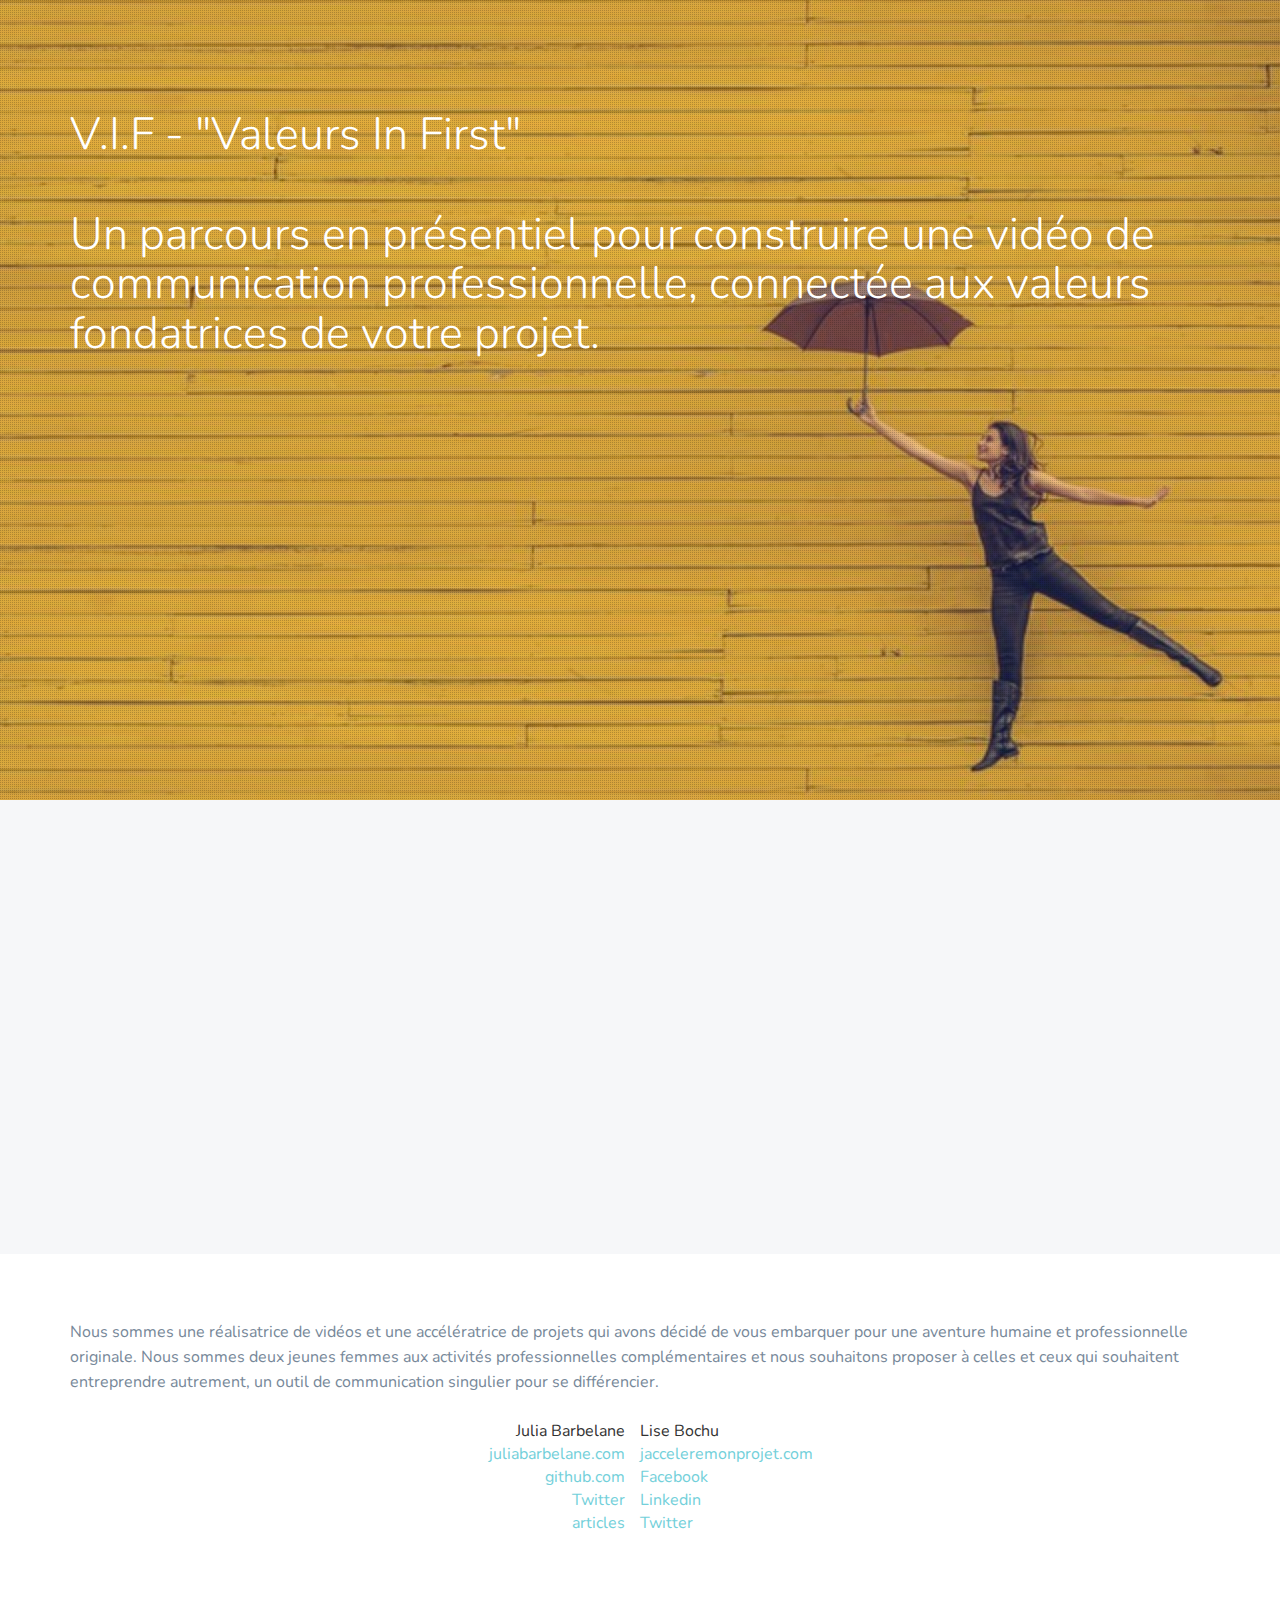
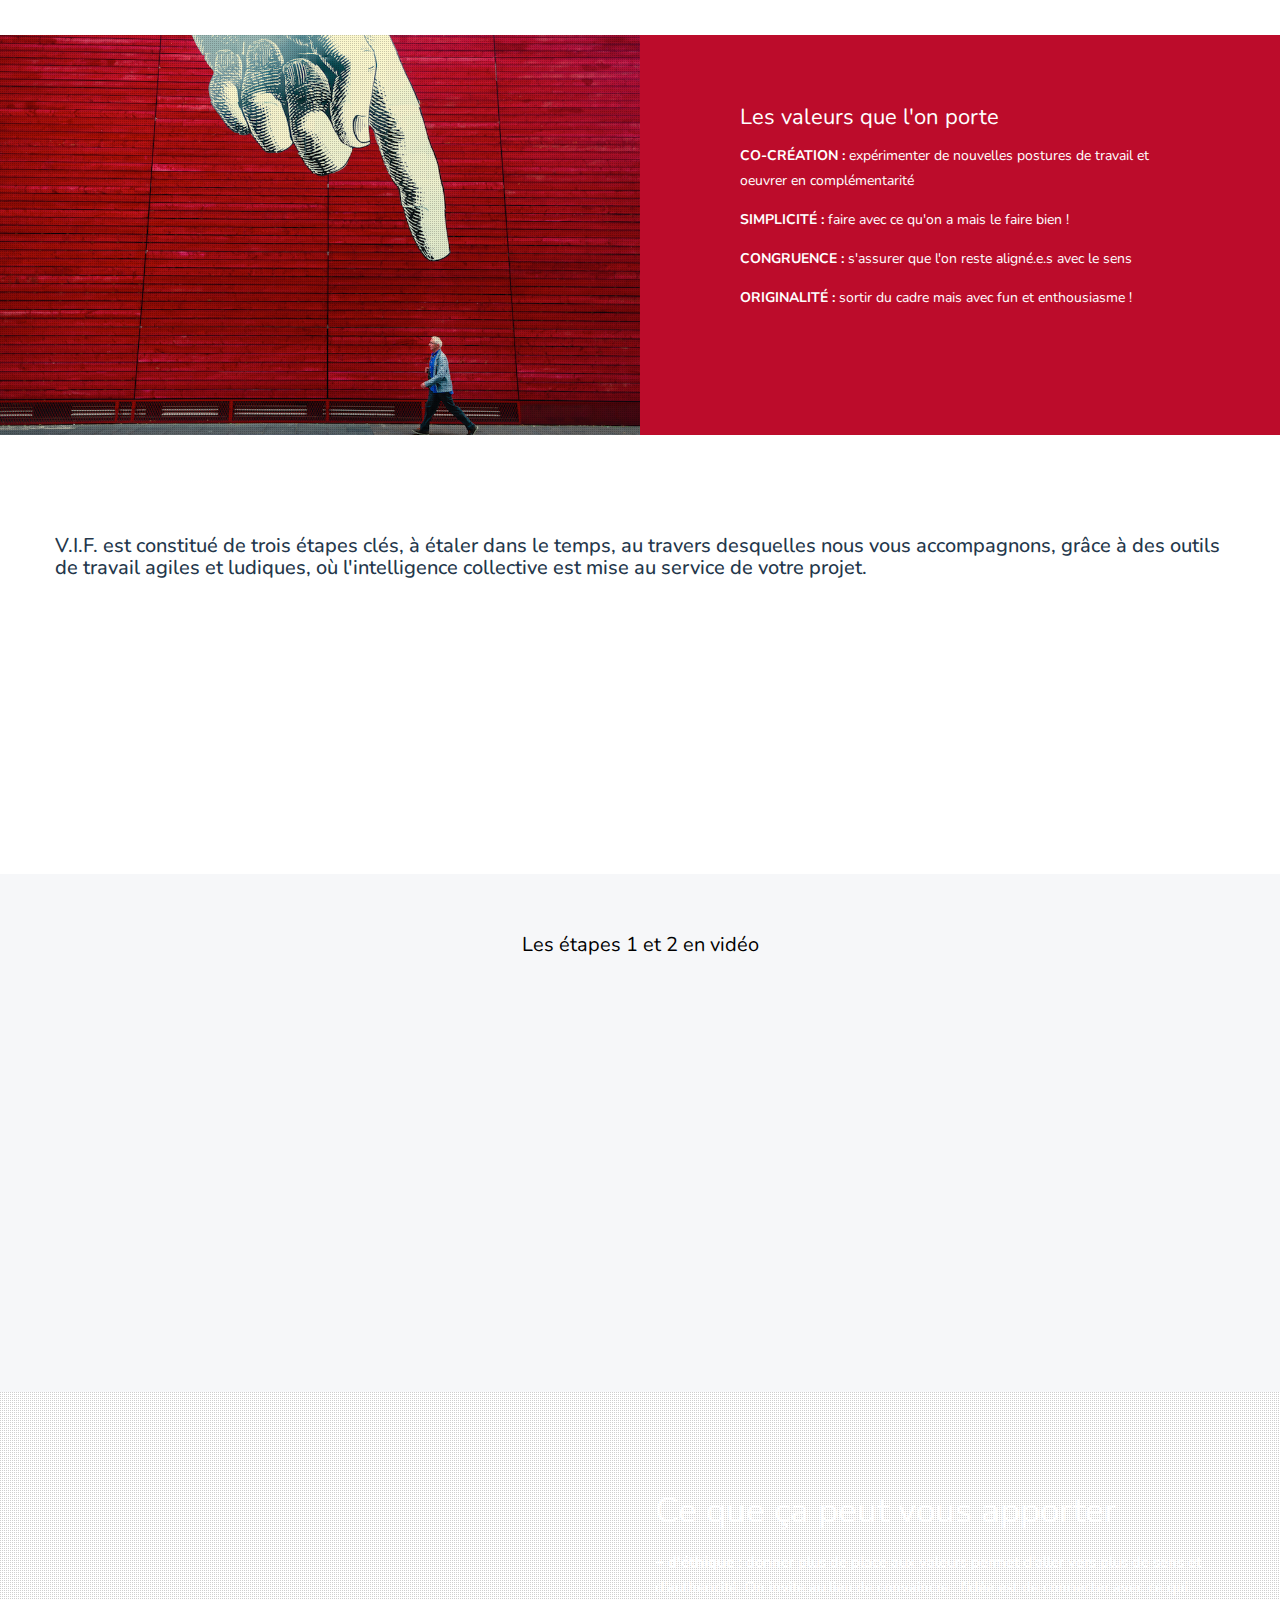
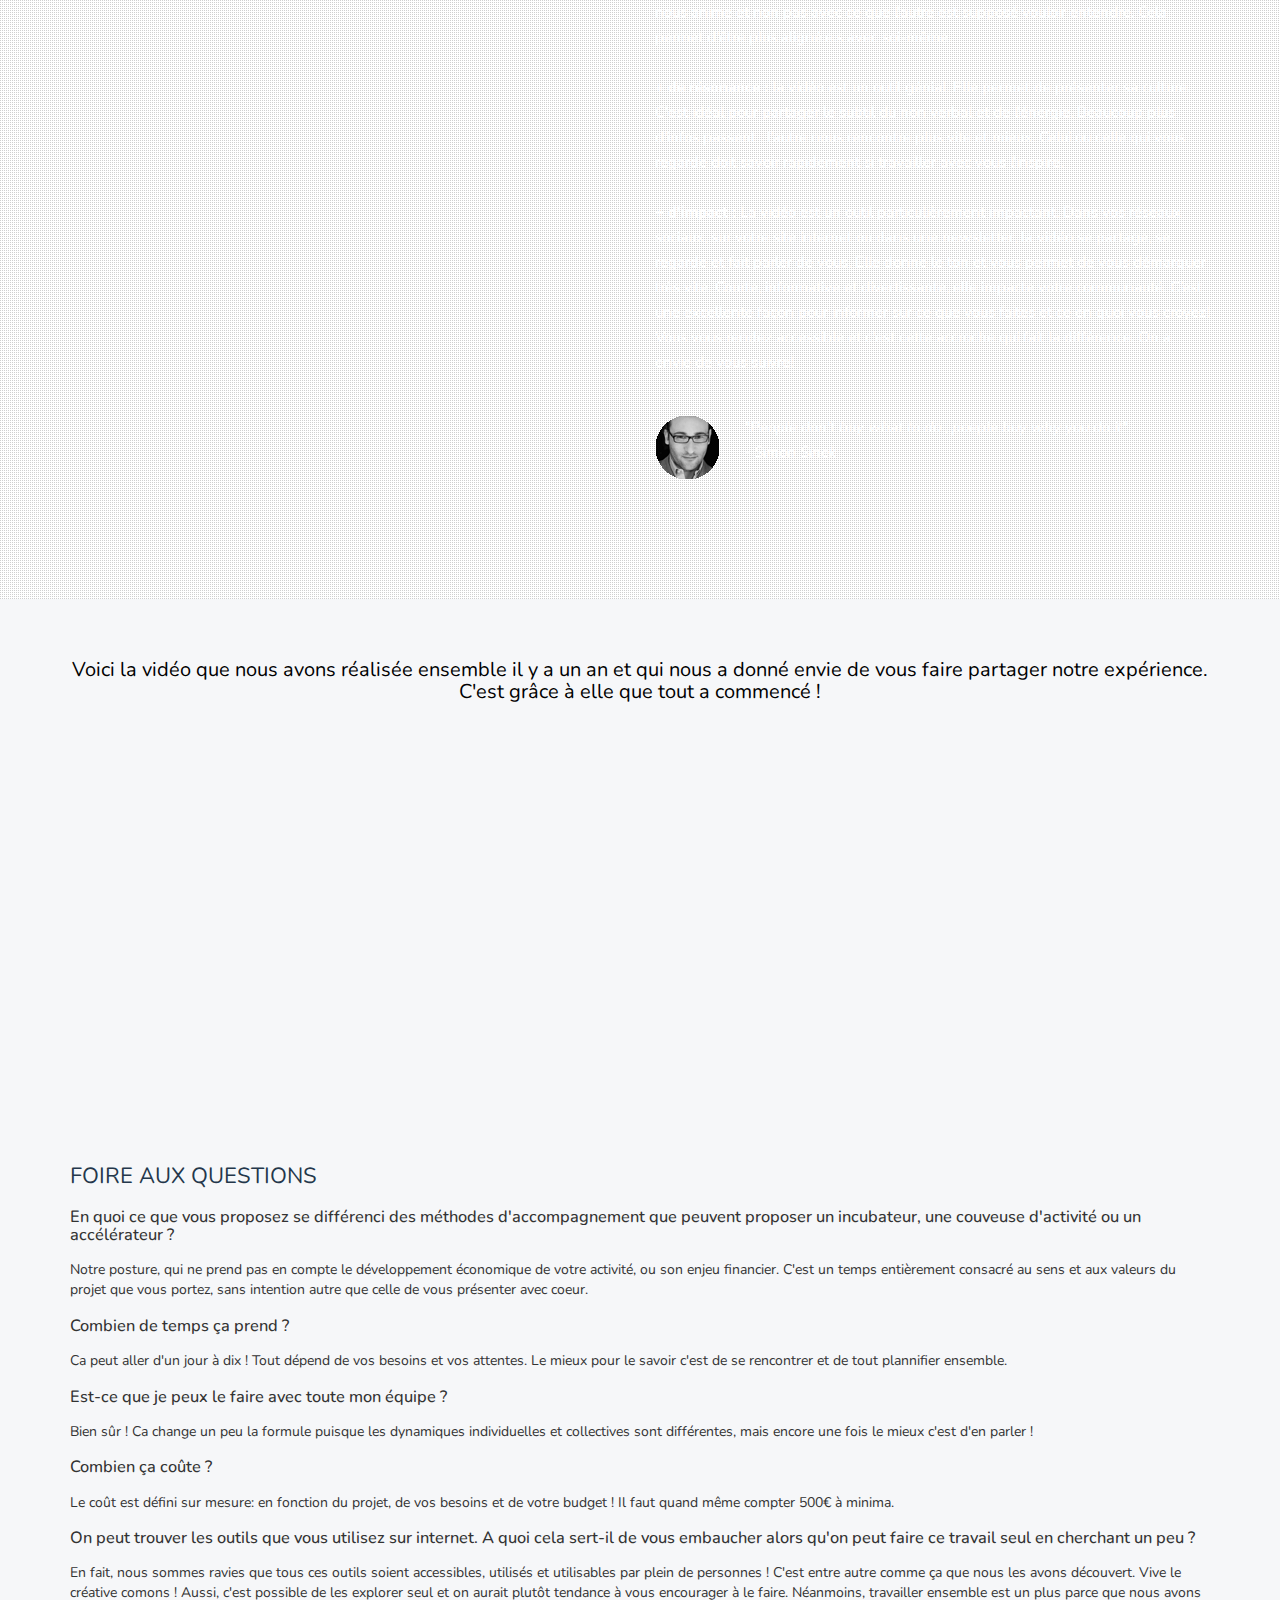
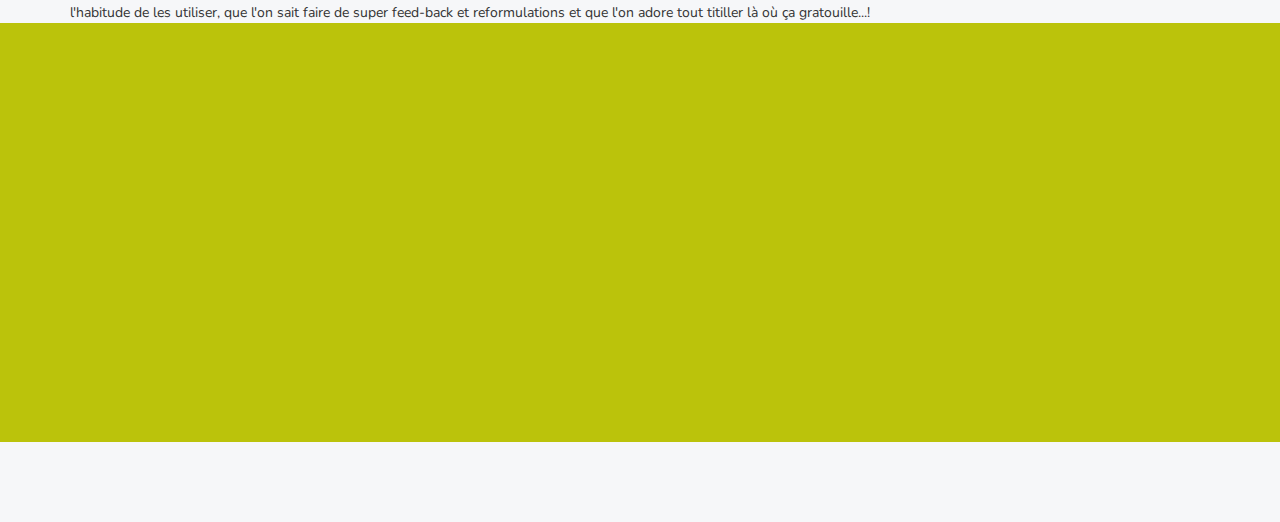
==== index.html @ 6499ae49 "supp espace fin section fan" ====
<!DOCTYPE html>
<!--[if lt IE 7]>      <html class="no-js lt-ie9 lt-ie8 lt-ie7"> <![endif]-->
<!--[if IE 7]>         <html class="no-js lt-ie9 lt-ie8"> <![endif]-->
<!--[if IE 8]>         <html class="no-js lt-ie9"> <![endif]-->
<!--[if gt IE 8]><!--> <html class="no-js"> <!--<![endif]-->
<html lang="en" class="no-js">
	<head>
		<meta charset="utf-8">
		<meta http-equiv="X-UA-Compatible" content="IE=edge">
		<meta name="viewport" content="width=device-width, initial-scale=1">
		<title>VIF - Valeurs In First</title>
		<meta name="description" content="De quoi redonner toute la place au sens dans votre projet." />
		<meta name="keywords" content="valeurs, communication, vidéo, authentique" />
		<meta name="author" content="" />
		<!-- Bootstrap -->
		<script src="js/modernizr.custom.js"></script>
		<link href="css/bootstrap.min.css" rel="stylesheet">
		<link href="css/jquery.fancybox.css" rel="stylesheet">
		<link href="css/flickity.css" rel="stylesheet" >
		<link href="css/animate.css" rel="stylesheet">
		<link href="http://maxcdn.bootstrapcdn.com/font-awesome/4.2.0/css/font-awesome.min.css" rel="stylesheet">
		<link href='http://fonts.googleapis.com/css?family=Nunito:400,300,700' rel='stylesheet' type='text/css'>
		<link href="css/styles.css" rel="stylesheet">
		<link href="css/queries.css" rel="stylesheet">
		<!-- Facebook and Twitter integration -->
		<meta property="og:title" content=""/>
		<meta property="og:image" content=""/>
		<meta property="og:url" content=""/>
		<meta property="og:site_name" content=""/>
		<meta property="og:description" content=""/>
		<meta name="twitter:title" content="" />
		<meta name="twitter:image" content="" />
		<meta name="twitter:url" content="" />
		<meta name="twitter:card" content="" />
		<!-- HTML5 Shim and Respond.js IE8 support of HTML5 elements and media queries -->
		<!-- WARNING: Respond.js doesn't work if you view the page via file:// -->
		<!--[if lt IE 9]>
		<script src="https://oss.maxcdn.com/libs/html5shiv/3.7.0/html5shiv.js"></script>
		<script src="https://oss.maxcdn.com/libs/respond.js/1.4.2/respond.min.js"></script>
		<![endif]-->
	</head>
	<body>
		<!--[if lt IE 7]>
		<p class="browsehappy">You are using an <strong>outdated</strong> browser. Please <a href="http://browsehappy.com/">upgrade your browser</a> to improve your experience.</p>
		<![endif]-->
		<!-- open/close -->
		<header>
			<section class="hero">
				<div class="texture-overlay"></div>
				<div class="container">
					<div class="row nav-wrapper">
					</div>
					<div class="row hero-content">
						<div class="col-md-12">
							<h1 class="animated fadeInDown"> V.I.F - "Valeurs In First"</h1>
							<h1 class="animated fadeInDown">Un parcours en présentiel pour construire une vidéo de communication professionnelle, connectée aux valeurs fondatrices de votre projet.</br></h1>
						</div>
					</div>
				</div>
			</section>
		</header>
		<section class="video" id="about">
			<div class="container">
				<div class="row">
					<div class="col-md-12 text-center">
						<div>
							<h1></h1>
							<iframe width="560" height="315" src="https://www.youtube.com/embed/O9ohui4rvGg" frameborder="0" gesture="media" allow="encrypted-media" allowfullscreen></iframe>
						</div>
					</div>
				</div>
			</div>
		</section>
	</section>
		<section class="screenshots-intro bio">
			<div class="container">
				<div class="row">
					<div class="col-md-12">
						<p>Nous sommes une réalisatrice de vidéos et une accélératrice de projets qui avons décidé de vous embarquer pour une aventure humaine et professionnelle originale.
							Nous sommes deux jeunes femmes aux activités professionnelles complémentaires et nous souhaitons proposer à celles et ceux qui souhaitent entreprendre autrement, un outil de communication singulier pour se différencier.</p>

						<div class="row bios">
							<div class="col-md-6">
									Julia Barbelane<br>
									<a href="http://www.juliabarbelane.com/">juliabarbelane.com</a><br>
									<a href="https://github.com/Julia-barbelane">github.com</a><br>
									<a href="https://twitter.com/juliabarbelane">Twitter</a><br>
									<a href="https://medium.com/@julia.barbelane">articles</a><br>
							</div>
							<div class="col-md-6">
								Lise Bochu<br>
								<a href="http://www.jacceleremonprojet.fr/">jacceleremonprojet.com</a><br>
								<a href="https://www.facebook.com/lise.bochu.31">Facebook</a><br>
								<a href="https://www.linkedin.com/in/lisebochujacceleremonprojet/">Linkedin</a><br>
								<a href="https://twitter.com/jacceleremnprjt">Twitter</a><br>
							</div>
						</div>
					</div>
				</div>
			</div>
		</section>
		<section class="features-intro">
			<div class="container-fluid">
				<div class="row">
					<div class="col-md-6 nopadding features-intro-img">
						<div class="features-bg">
							<div class="texture-overlay"></div>
							<div class="features-img wp1">
							</div>
						</div>
					</div>
					<div class="col-md-6 nopadding">
						<div class="features-slider">
								<ul class="slides" id="featuresSlider">
									<li>
										<h1>Les valeurs que l'on porte</h1>
										<p><b>CO-CRÉATION :</b> expérimenter de nouvelles postures de travail et oeuvrer en complémentarité </p>
										<p><b>SIMPLICITÉ :</b> faire avec ce qu'on a mais le faire bien ! </p>
										<p><b>CONGRUENCE :</b> s'assurer que l'on reste aligné.e.s avec le sens</p>
										<p><b>ORIGINALITÉ :</b> sortir du cadre mais avec fun et enthousiasme !</p>
									</li>
								</ul>
						</div>
					</div>
				</div>
			</div>
		</section>
		<section class="features-list" id="features">
			<div class="container">
				<div class="row">
					<div class="col-md-12 etapes">
							<h1>V.I.F. est constitué de trois étapes clés, à étaler dans le temps, au travers desquelles nous vous accompagnons, grâce à des outils de travail agiles et ludiques, où l'intelligence collective est mise au service de votre projet.</h1>
							<br></br>
						<div class="col-md-4 feature-1 wp2">
							<div class="feature-icon">
								<i class="fa fa-desktop"></i>
							</div>
							<div class="feature-content">
								<h1>#1 - l'identité du projet, son ADN</h1>
								<p>Définir quelle est votre patte: tout ce qui fait que c’est parce que c’est vous que ça va marcher !</p>
								<a href="etape1.html" class="read-more-btn">En savoir plus <i class="fa fa-chevron-circle-right"></i></a>
							</div>
						</div>
						<div class="col-md-4 feature-2 wp2 delay-05s">
							<div class="feature-icon">
								<i class="fa fa-flash"></i>
							</div>
							<div class="feature-content">
								<h1>#2 - Les valeurs qu'il porte et que vous défendez</h1>
								<p>Restituer vos valeurs et celles de votre projet pour que tout soit aligné !</p>
								<a href="etape2.html" class="read-more-btn">En savoir plus <i class="fa fa-chevron-circle-right"></i></a>
							</div>
						</div>
						<div class="col-md-4 feature-3 wp2 delay-1s">
							<div class="feature-icon">
								<i class="fa fa-heart"></i>
							</div>
							<div class="feature-content">
								<h1>#3 - Le tournage d'une vidéo originale</h1>
								<p>Réalisation d’une vidéo professionnelle pour parler de votre projet sous un angle atypique. </p>
								<a href="etape3.html" class="read-more-btn">En savoir plus <i class="fa fa-chevron-circle-right"></i></a>
							</div>
						</div>
					</div>
				</div>
			</div>
			<section class="video" id="about">
				<div class="container">
					<div class="row">
						<div class="col-md-12 text-center">
							<div>
								<h1> Les étapes 1 et 2 en vidéo </h1>
								<iframe width="640" height="360" src="https://www.youtube.com/embed/8LdMnNHQb9Q" frameborder="0" allowfullscreen></iframe>
							</div>
						</div>
					</div>
				</div>
			</section>
		</section>
		<section class="showcase">
			<div class="showcase-wrap">
				<div class="texture-overlay"></div>
				<div class="container">
					<div class="row">
						<div class="col-md-6">
							<div class="device wp3">
								<div class="device-content">
									<div class="showcase-slider">
										<ul class="slides" id="showcaseSlider">
										</ul>
									</div>
								</div>
							</div>
						</div>
						<div class="col-md-6">
							<h1>Ce que ça peut vous apporter<h1>
							<p><b>+ d'éthique :</b> donner plus de place aux valeurs permet d'aller vers plus de sens et d'authencité. On invite au lieu de convaincre : l'idée est de connecter avec ce qui nous anime et non pas avec ce que l'autre est supposé vouloir entendre. Cela permet d'être plus aligné.e.s avec soi-même.</p>
							<p><b>+ de résonance :</b> la vidéo est un outil génial. Elle permet de présenter sa culture. C'est idéal pour partager le subtil du non verbal et de l'énergie. Beaucoup plus d'infos passent : l'autre nous rencontre plus vite et mieux. Celui ou celle qui vous regarde doit savoir rapidement si travailler avec vous l'inspire.</p>
						  <p><b>+ d'impact :</b> La vidéo est un outil particulièrement impactant. Dans vos réseaux sociaux, sur votre site internet ou dans une newsletter, la vidéo se partage, se regarde et fait parler de vous. Elle donne le ton et vous permet de vous démarquer très vite. Courte, informative et divertissante, elle impacte votre communauté. C’est une excellente façon pour informer sur ce que vous faites et ce en quoi vous croyez! Vous vous rendez accessible et c'est cette accroche qui fait la différence. On a envie de vous suivre! </p>
							<blockquote class="team-quote">
								<div class="avatar"><img src="img/simon-sinek.png" alt="User Avatar"></div>
								<p>"People don't buy what to do ; poeple buy why you do it" - Simon Sinek</p>
							</blockquote>
						</div>
					</div>
				</div>
			</div>
			<section class="video" id="about">
				<div class="container">
					<div class="row">
						<div class="col-md-12 text-center">
							<div>
								<h1>Voici la vidéo que nous avons réalisée ensemble il y a un an et qui nous a donné envie de vous faire partager notre expérience. C'est grâce à elle que tout a commencé !</h1>
								<iframe width="640" height="360" src="https://www.youtube.com/embed/myKUdD15FvM" frameborder="0" allowfullscreen></iframe>
							</div>
						</div>
					</div>
				</div>
			</section>
		</section>
		<section class="screenshots-intro" id="program">
			<div class="container">
				<div class="row">
					<div class="col-md-12">
						<h1>FOIRE AUX QUESTIONS</h1>
							<h3>En quoi ce que vous proposez se différenci des méthodes d'accompagnement que peuvent proposer un incubateur, une couveuse d'activité ou un accélérateur ?</h3>
									Notre posture, qui ne prend pas en compte le développement économique de votre activité, ou son enjeu financier. C'est un temps entièrement consacré au sens et aux valeurs du projet que vous portez, sans intention autre que celle de vous présenter avec coeur.
							<h3>Combien de temps ça prend ?</h3>
								  Ca peut aller d'un jour à dix ! Tout dépend de vos besoins et vos attentes. Le mieux pour le savoir c'est de se rencontrer et de tout plannifier ensemble.
							<h3>Est-ce que je peux le faire avec toute mon équipe ?</h3>
							    Bien sûr ! Ca change un peu la formule puisque les dynamiques individuelles et collectives sont différentes, mais encore une fois le mieux c'est d'en parler !
							<h3>Combien ça coûte ?</h3>
									Le coût est défini sur mesure: en fonction du projet, de vos besoins et de votre budget ! Il faut quand même compter 500€ à minima.
							<h3>On peut trouver les outils que vous utilisez sur internet. A quoi cela sert-il de vous embaucher alors qu'on peut faire ce travail seul en cherchant un peu ? </h3>
									En fait, nous sommes ravies que tous ces outils soient accessibles, utilisés et utilisables par plein de personnes ! C'est entre autre comme ça que nous les avons découvert. Vive le créative comons ! Aussi, c'est possible de les explorer
									seul et on aurait plutôt tendance à vous encourager à le faire. Néanmoins, travailler ensemble est un plus parce que nous avons l'habitude de les utiliser, que l'on sait faire de super feed-back et reformulations et que l'on adore tout titiller là où ça gratouille...!
					</div>
				</div>
			</div>
<!--
		</section>
		<section class="screenshots" id="screenshots">
			<div class="container-fluid">
				<div class="row">
					<ul class="grid">
						<li>
							<figure>
								<img src="img/lise-et-ju-1.png" alt="meuf">
								<div class="caption-content">
									<a href="img/large/01.jpg" class="single_image">
									</a>
								</div>

							</figure>
						</li>
						<li>
							<figure>
								<img src="img/crayonrouge.jpg" alt="canoes">
								<div class="caption-content">
									<a href="img/large/02.jpg" class="single_image">
									</a>
								</div>
							</figure>
						</li>
						<li>
							<figure>
								<img src="img/lise-et-ju-2.png" alt="Screenshot 01">
								<div class="caption-content">
									<a href="img/large/03.jpg" class="single_image">
									</a>
								</div>
							</figure>
						</li>
						<li>
							<figure>
								<img src="img/murrouge.jpg" alt="Screenshot 01">
								<div class="caption-content">
									<a href="img/large/04.jpg" class="single_image">
									</a>
								</div>
							</figure>
						</li>
					</ul>
				</div>
				<div class="row">
					<ul class="grid">
						<li>
							<figure>
								<img src="img/bancrouge.png" alt="Screenshot 01">
								<div class="caption-content">
									<a href="img/large/05.jpg" class="single_image">
									</a>
								</div>
							</figure>
						</li>
						<li>
							<figure>
								<img src="img/lise-et-ju-3.png" alt="Screenshot 01">
								<div class="caption-content">
									<a href="img/large/06.jpg" class="single_image">
									</a>
								</div>
							</figure>
						</li>
						<li>
							<figure>
								<img src="img/portejaune.jpg" alt="Screenshot 01">
								<div class="caption-content">
									<a href="img/large/07.jpg" class="single_image">
									</a>
								</div>
							</figure>
						</li>
						<li>
							<figure>
								<img src="img/lise-et-ju-4.png" alt="Screenshot 01">
								<div class="caption-content">
									<a href="img/large/08.jpg" class="single_image">
									</a>
								</div>
							</figure>
						</li>
					</ul>
				</div>
			</div>
		</section>
-->
		<section class="download" id="download">
			<div class="container">
				<div class="row">
					<div class="col-md-12 text-center wp4">
						<h1>Nous contacter pour un rdv découverte d'une heure, non facturé. </h1>
						<h2> Autour d'un café (ou d'une bière...) pour savoir si V.I.F est fait pour vous !</h2>
						<a class="download-btn">contact@valeursinfirst.com<i class="fa fa-download"></i></a>
					</div>
				</div>
			</div>
		</section>
		<!-- jQuery (necessary for Bootstrap's JavaScript plugins) -->
		<script src="js/min/toucheffects-min.js"></script>
		<script src="https://ajax.googleapis.com/ajax/libs/jquery/1.11.0/jquery.min.js"></script>
		<script src="js/flickity.pkgd.min.js"></script>
		<script src="js/jquery.fancybox.pack.js"></script>
		<!-- Include all compiled plugins (below), or include individual files as needed -->
		<script src="js/retina.js"></script>
		<script src="js/waypoints.min.js"></script>
		<script src="js/bootstrap.min.js"></script>
		<script src="js/min/scripts-min.js"></script>
		<!-- Google Analytics: change UA-XXXXX-X to be your site's ID. -->
		<script>
		(function(b,o,i,l,e,r){b.GoogleAnalyticsObject=l;b[l]||(b[l]=
		function(){(b[l].q=b[l].q||[]).push(arguments)});b[l].l=+new Date;
		e=o.createElement(i);r=o.getElementsByTagName(i)[0];
		e.src='//www.google-analytics.com/analytics.js';
		r.parentNode.insertBefore(e,r)}(window,document,'script','ga'));
		ga('create','UA-XXXXX-X');ga('send','pageview');
		</script>
	</body>
</html>
---- css/styles.css ----
/* ! normalize.css v1.0.0 | MIT License | git.io/normalize */

/* ==========================================================================
HTML5 display definitions
========================================================================== */

/*
* Corrects `block` display not defined in IE 6/7/8/9 and Firefox 3.
*/

article, aside, details, figcaption, figure, footer, header, hgroup, nav, section, summary {
    display: block
}

/*
* Corrects `inline-block` display not defined in IE 6/7/8/9 and Firefox 3.
*/
audio, canvas, video {
    display: inline-block;
    *display: inline;
    *zoom: 1;
}

/*
* Prevents modern browsers from displaying `audio` without controls.
* Remove excess height in iOS 5 devices.
*/
audio:not([controls]) {
    display: none;
    height: 0;
}

/*
* Addresses styling for `hidden` attribute not present in IE 7/8/9, Firefox 3, * and Safari 4.
* Known issue:no IE 6 support.
*/
[hidden] {
    display: none
}

/* ==========================================================================
Base
========================================================================== */
/*
* 1. Corrects text resizing oddly in IE 6/7 when body `font-size` is set using
*    `em` units.
* 2. Prevents iOS text size adjust after orientation change, without disabling
*    user zoom.
*/

html {
    font-size: 100%; /* 1 */
    -webkit-text-size-adjust: 100%; /* 2 */
    -ms-text-size-adjust: 100%; /* 2 */
}

/*
* Addresses `font-family` inconsistency between `textarea` and other form
* elements.
*/
html, button, input, select, textarea {
    font-family: sans-serif;
    font-family: 'Nunito', sans-serif;
}
html, body {
    overflow-x: hidden;
    width: 100%;
}

/*
* Addresses margins handled incorrectly in IE 6/7.
*/
body {
    margin: 0;
    font-family: 'Nunito', sans-serif;
}

/*
* Font Smoothing
*/
html, html a {
    text-shadow: 1px 1px 1px rgba(0, 0, 0, 0.004);
    -webkit-font-smoothing: antialiased;
}

/* ==========================================================================
Links
========================================================================== */
/*
* Addresses `outline` inconsistency between Chrome and other browsers.
*/

a:focus {
    outline: thin dotted;
    text-decoration: none;
}

/*
* Improves readability when focused and also mouse hovered in all browsers.
*/
a:active, a:hover {
    outline: 0;
    text-decoration: none;
}

/* ==========================================================================
Typography
========================================================================== */
/*
* Addresses font sizes and margins set differently in IE 6/7.
* Addresses font sizes within `section` and `article` in Firefox 4+, Safari 5, * and Chrome.
*/

h1 {
    margin: 0.67em 0;
    font-size: 2em;
}
h2 {
    margin: 0.83em 0;
    font-size: 1.5em;
}
h3 {
    margin: 1em 0;
    font-size: 1.17em;
}
h4 {
    margin: 1.33em 0;
    font-size: 1em;
}
h5 {
    margin: 1.67em 0;
    font-size: 0.83em;
}
h6 {
    margin: 2.33em 0;
    font-size: 0.75em;
}

/*
* Addresses styling not present in IE 7/8/9, Safari 5, and Chrome.
*/
abbr[title] {
    border-bottom: 1px dotted
}

/*
* Addresses style set to `bolder` in Firefox 3+, Safari 4/5, and Chrome.
*/
b, strong {
    font-weight: bold
}
blockquote {
    margin: 0px
}

/*
* Addresses styling not present in Safari 5 and Chrome.
*/
dfn {
    font-style: italic
}

/*
* Addresses styling not present in IE 6/7/8/9.
*/
mark {
    background: #ff0;
    color: #000;
}

/*
* Addresses margins set differently in IE 6/7.
*/
p, pre {
    margin: 1em 0
}

/*
* Corrects font family set oddly in IE 6, Safari 4/5, and Chrome.
*/
code, kbd, pre, samp {
    font-size: 1em;
    font-family: monospace, serif;
    _font-family: 'courier new', monospace;
}

/*
* Improves readability of pre-formatted text in all browsers.
*/
pre {
    white-space: pre;
    white-space: pre-wrap;
    word-wrap: break-word;
}

/*
* Addresses CSS quotes not supported in IE 6/7.
*/
q {
    quotes: none
}

/*
* Addresses `quotes` property not supported in Safari 4.
*/
q:before, q:after {
    content: '';
    content: none;
}
small {
    font-size: 75%
}

/*
* Prevents `sub` and `sup` affecting `line-height` in all browsers.
*/
sub, sup {
    position: relative;
    vertical-align: baseline;
    font-size: 75%;
    line-height: 0;
}
sup {
    top: -0.5em
}
sub {
    bottom: -0.25em
}

/* ==========================================================================
Lists
========================================================================== */
/*
* Addresses margins set differently in IE 6/7.
*/

dl, menu, ol, ul {
    margin: 1em 0
}
dd {
    margin: 0 0 0 40px
}

/*
* Addresses paddings set differently in IE 6/7.
*/
menu, ol, ul {
    padding: 0
}

/*
* Corrects list images handled incorrectly in IE 7.
*/
nav ul, nav ol {
    list-style: none;
    list-style-image: none;
}

/* ==========================================================================
Embedded content
========================================================================== */
/*
* 1. Removes border when inside `a` element in IE 6/7/8/9 and Firefox 3.
* 2. Improves image quality when scaled in IE 7.
*/

img {
    border: 0; /* 1 */
    -ms-interpolation-mode: bicubic; /* 2 */
}

/*
* Corrects overflow displayed oddly in IE 9.
*/
svg:not(:root) {
    overflow: hidden
}

/* ==========================================================================
Figures
========================================================================== */
/*
* Addresses margin not present in IE 6/7/8/9, Safari 5, and Opera 11.
*/

figure {
    margin: 0
}

/* ==========================================================================
Forms
========================================================================== */
/*
* Corrects margin displayed oddly in IE 6/7.
*/

form {
    margin: 0
}

/*
* Define consistent border, margin, and padding.
*/
fieldset {
    margin: 0 2px;
    padding: 0.35em 0.625em 0.75em;
    border: 1px solid #c0c0c0;
}

/*
* 1. Corrects color not being inherited in IE 6/7/8/9.
* 2. Corrects text not wrapping in Firefox 3.
* 3. Corrects alignment displayed oddly in IE 6/7.
*/
legend {
    padding: 0;
    border: 0; /* 1 */
    white-space: normal; /* 2 */
    *margin-left: -7px; /* 3 */
}

/*
* 1. Corrects font size not being inherited in all browsers.
* 2. Addresses margins set differently in IE 6/7, Firefox 3+, Safari 5, *    and Chrome.
* 3. Improves appearance and consistency in all browsers.
*/
button, input, select, textarea {
    margin: 0; /* 2 */
    vertical-align: baseline; /* 3 */
    font-size: 100%; /* 1 */
    *vertical-align: middle; /* 3 */
}

/*
* Addresses Firefox 3+ setting `line-height` on `input` using ` !important` in
* the UA stylesheet.
*/
button, input {
    line-height: normal
}

/*
* 1. Avoid the WebKit bug in Android 4.0.* where (2) destroys native `audio`
*    and `video` controls.
* 2. Corrects inability to style clickable `input` types in iOS.
* 3. Improves usability and consistency of cursor style between image-type
*    `input` and others.
* 4. Removes inner spacing in IE 7 without affecting normal text inputs.
*    Known issue:inner spacing remains in IE 6.
*/
button, html input[type="button"], /* 1 */
input[type="reset"], input[type="submit"] {
    cursor: pointer; /* 3 */
    -webkit-appearance: button; /* 2 */
    *overflow: visible; /* 4 */
}

/*
* Re-set default cursor for disabled elements.
*/
button[disabled], input[disabled] {
    cursor: default
}

/*
* 1. Addresses box sizing set to content-box in IE 8/9.
* 2. Removes excess padding in IE 8/9.
* 3. Removes excess padding in IE 7.
*    Known issue:excess padding remains in IE 6.
*/
input[type="checkbox"], input[type="radio"] {
    box-sizing: border-box; /* 1 */
    padding: 0; /* 2 */
    *height: 13px; /* 3 */
    *width: 13px; /* 3 */
}

/*
* 1. Addresses `appearance` set to `searchfield` in Safari 5 and Chrome.
* 2. Addresses `box-sizing` set to `border-box` in Safari 5 and Chrome
*    (include `-moz` to future-proof).
*/
input[type="search"] {
    /* 2 */
    box-sizing: content-box;
    -webkit-appearance: textfield; /* 1 */
    nowhitespace: afterproperty;
}

/*
* Removes inner padding and search cancel button in Safari 5 and Chrome
* on OS X.
*/
input[type="search"]::-webkit-search-cancel-button, input[type="search"]::-webkit-search-decoration {
    -webkit-appearance: none
}

/*
* Removes inner padding and border in Firefox 3+.
*/
button::-moz-focus-inner, input::-moz-focus-inner {
    padding: 0;
    border: 0;
}

/*
* 1. Removes default vertical scrollbar in IE 6/7/8/9.
* 2. Improves readability and alignment in all browsers.
*/
textarea {
    overflow: auto; /* 1 */
    vertical-align: top; /* 2 */
}

/* ==========================================================================
Tables
========================================================================== */
/*
* Remove most spacing between table cells.
*/

table {
    border-spacing: 0;
    border-collapse: collapse;
}

/* ==========================================================================
Global Styles
========================================================================== */
.group:after {
    content: "";
    display: table;
    clear: both;
}
a {
    -webkit-transition-timing-function: ease-in-out;
    transition-timing-function: ease-in-out;
    -webkit-transition-duration: 300ms;
    transition-duration: 300ms;
    -webkit-transition-property: color, border-color, background-color;
    transition-property: color, border-color, background-color;
}
.nopadding {
    margin: 0 !important;
    padding: 0 !important;
}
p {
    font-size: 14px;
    line-height: 25px;
}
a {
    color: #73d0da
}
a:hover, a:focus {
    color: #73d0da;
    text-decoration: none;
}
.texture-overlay {
    position: absolute;
    top: 0px;
    left: 0px;
    width: 100%;
    height: 100%;
    background-image: url(../img/grid.png);
}

/* ==========================================================================
Buttons
========================================================================== */
.use-btn {
    display: inline-block;
    margin: 0 10px 10px 0;
    padding: 20px 50px;
    border-radius: 3px;
    background-color: #fff;
    color: #4b98a9;
    font-size: 16px;
}
.use-btn:hover, .use-btn:focus {
    background-color: #73d0da;
    color: #fff;
    text-decoration: none;
}
.learn-btn, .download-btn {
    display: inline-block;
    padding: 18px 46px;
    border: 2px solid #fff;
    border-radius: 3px;
    color: #fff;
    font-size: 16px;
}
.learn-btn:hover, .download-btn:hover, .learn-btn:focus, .download-btn:focus {
    border-color: #73d0da;
    color: #73d0da;
    text-decoration: none;
}
.read-more-btn {
    display: inline-block;
    color: #323a45;
    text-transform: uppercase;
    font-weight: 400;
}
.read-more-btn i, .download-btn i {
    margin-left: 5px
}
.showcase .download-btn {
    margin-top: 50px
}
.download .download-btn {
    margin-top: 25px
}

/* ==========================================================================
Navigation
========================================================================== */
.nav-toggle {
    position: absolute;
    top: 0;
    right: 15px;
    z-index: 999999;
    padding: 10px 35px 16px 0px;
    cursor: pointer;
}
.nav-toggle:focus {
    outline: none;
}
.nav-toggle span, .nav-toggle span:before, .nav-toggle span:after {
    content: '';
    position: absolute;
    display: block;
    width: 35px;
    height: 5px;
    border-radius: 1px;
    background: #fff;
    cursor: pointer;
}
.nav-toggle span:before {
    top: -10px
}
.nav-toggle span:after {
    bottom: -10px
}
.nav-toggle span, .nav-toggle span:before, .nav-toggle span:after {
    -webkit-transition: all 300ms ease-in-out;
    transition: all 300ms ease-in-out;
}
.nav-toggle.active span {
    background-color: transparent
}
.nav-toggle.active span:before, .nav-toggle.active span:after {
    top: 0
}
.nav-toggle.active span:before {
    -webkit-transform: rotate(45deg);
    -ms-transform: rotate(45deg);
    transform: rotate(45deg);
}
.nav-toggle.active span:after {
    top: 10px;
    -webkit-transform: translateY(-10px) rotate(-45deg);
    -ms-transform: translateY(-10px) rotate(-45deg);
    transform: translateY(-10px) rotate(-45deg);
}
.navicon {
    position: relative;
    height: 26px;
}
.navicon p {
    margin: 1px 50px 0 0
}
.navicon-fixed {
    position: fixed;
    top: 59px;
    right: 143px;
}

/* ==========================================================================
Hero
========================================================================== */
.hero {
    position: relative;
    padding: 60px 0 60px 0;
    min-height: 800px;
    background: rgb(40, 70, 102) url('../img/parapluie.jpeg') no-repeat center center;
    background-size: cover;
    color: #fff;
}
.hero h1 {
    margin: 50px 0 45px 0;
    font-weight: 300;
    font-size: 45px;
}
.hero h1 span {
    display: inline-block;
    color: #a1a9b0;
}
#home {
    width: 100%;
    height: 100%;
}
.hero {
    width: 100%;
    height: 100%;
}
header i {
    margin-left: 5px
}

/* ==========================================================================
Video
========================================================================== */
section.video i {
    margin-right: 10px;
    color: #323a45;
    vertical-align: middle;
    font-size: 50px;
    -webkit-transition: color 300ms ease-in-out;
    transition: color 300ms ease-in-out;
}
section.video h1 {
    font-weight: 400;
    font-size: 20px;
    color: #000;
}
section.video {
    padding: 60px 0;
    background-color: #f6f7f9;
}
section.video a {
    color: #323a45
}
section.video a:hover, section.video a:focus {
    color: #73d0da;
    text-decoration: none;
}
section.video a:hover i, section.video a:focus i {
    color: #73d0da
}

/* ==========================================================================
Custom Slider Controls (Flickity)
========================================================================== */
.flickity-page-dots {
  display: none;
}
.flickity-page-dots .dot {
    width: 13px;
    height: 13px;
    opacity: 1;
    background: transparent;
    border: 2px solid white;
    -webkit-transition: background 0.3s;
    transition: background 0.3s;
}
.flickity-page-dots .dot.is-selected {
    background: white;
}

/* ==========================================================================
Features Slider
========================================================================== */
.features-bg {
    position: relative;
    min-height: 400px;
    background: url('../img/doigt.png') no-repeat center center;
    background-size: cover;
}
.features-img {
    width: 100%;
    height: 400px;
    text-align: center;
    line-height: 400px;
}
.features-slider {
    position: relative;
    padding: 11% 100px 10% 100px;
    height: 400px;
    background-color: #bc0c2b;
}
.features-slider ul {
    margin: 0;
    padding: 0;
    list-style: none;
}
.features-slider ul li {
    width: 100%;
}
.features-slider li h1 {
    margin-bottom: 15px;
    color: #fff;
    font-weight: 400;
    font-size: 22px;
}
.features-slider li p {
    color: #fff;
    font-size: 14px;
}
.features-intro-img {
    position: relative
}
.slides li h1 {
    margin: 0;
    padding: 0;
}
.features-slider .flickity-page-dots {
    text-align: left;
    margin-top: 50px;
    position: static;
}
.features-slider .flickity-page-dots .dot {
    margin: 0 12px 0 0;
}

/* ==========================================================================
Features List
========================================================================== */
.features-list {
    padding: 0px 0
}
.features-list h1 {
    margin: 0 0 10px 0;
    padding: 0;
    color: #24374b;
    font-size: 20px;
}
.features-list p {
    margin-bottom: 20px;
    color: #778899;
}
.feature-content {
    display: inline-block;
    margin-left: 0;
    width: 65%;
}
.feature-icon {
    display: inline-block;
    margin-right: 25px;
    width: 90px;
    height: 90px;
    border: solid 2px #4e9ba3;
    border-radius: 50%;
    vertical-align: top;
    text-align: center;
    font-size: 25px;
    line-height: 90px;
}
.feature-icon i {
    color: #4e9ba3
}
.etapes {
  padding : 100px 0 50px 0;
}

/* ==========================================================================
Blockquote
========================================================================== */
blockquote {
    margin: 40px 0 0;
    padding: 0;
    border: none;
}
blockquote p {
    display: inline-block;
    margin: 0;
    padding: 0;
    width: 70%;
    vertical-align: top;
    font-style: italic;
}
blockquote .avatar {
    display: inline-block;
    margin-right: 20px;
    width: 64px;
    height: 64px;
    vertical-align: middle;
}
blockquote .logo-quote {
    display: inline-block;
    margin: 0 0 0 90px;
}

/* ==========================================================================
Showcase
========================================================================== */
.showcase {
    background: url('../img/crayon-jaune.png') no-repeat center center fixed;
    background-size: cover;
}
.showcase h1 {
    margin: 0 0 20px 0;
    color: #fff;
    font-weight: 400;
    font-size: 35px;
}
.showcase p {
    margin-bottom: 25px;
    color: #fff;
    font-size: 15px;
}

.device-content img {
    width: 247px;
    height: 445px;
}
.showcase-wrap {
    position: relative;
    padding: 100px 0;
    min-height: 100px;
}
.showcase-slider ul {
    margin: 0;
    padding: 0;
    list-style: none;
}
.showcase-slider .flickity-page-dots {
    bottom: 20px;
}

/* ==========================================================================
Screenshots Intro
========================================================================== */
.screenshots-intro {
    padding: 0px 0 0px 0;
    background-color: #f6f7f9;
}
.screenshots-intro h1 {
    margin-bottom: 20px;
    color: #24374b;
    font-weight: 400;
    font-size: 22px;
}
.screenshots-intro p {
    margin-bottom: 25px;
    color: #778899;
}
#program {
    padding: 0px 0 80px 0;
}
.bio {
  padding: 50px 0 100px 0;
  background-color: #fff;
  font-size: 16px;
  color: #333;
}
.bio p {
  font-size: 16px;
}
.bios {
  /*text-align: center;*/
}
.bios .col-md-6 {
  padding: 0;
}
.bios-img {
  margin-bottom: 30px;
}
.bios-img img {
  height: 300px;
}
.bios div:first-child,
.bios div:first-child .bios-img {
  text-align: right;
}
.bios div:last-child,
.bios div:last-child .bios-img {
  text-align: left;
}
.bios div:first-child .bios-img {
  margin-right: -15px;
}
.bios div:last-child .bios-img {
  margin-left: -15px;
}
.bios div:first-child {
  padding-right: 15px
}
}
.bios div:last-child {
  padding-left: 15px
}
/* ==========================================================================
Screenshots
========================================================================== */
.screenshots ul {
    margin: 0;
    padding: 0;
    width: 100%;
}
.screenshots ul li {
    float: left;
    min-height: 100%;
    width: 25%;
    background-color: #000;
    list-style: none;
}
.screenshots figure {
    position: relative;
    overflow: hidden;
}
.screenshots figure img {
    width: 100%;
    height: 100%;
    -webkit-transition: all 300ms ease-in-out;
    transition: all 300ms ease-in-out;
}
.screenshots figure:hover img, .screenshots figure:focus img {
    -webkit-transform: scale(1.1);
    -ms-transform: scale(1.1);
    transform: scale(1.1);
}
.screenshots figcaption {
    position: absolute;
    top: 0;
    left: 0;
    padding: 25% 0;
    width: 100%;
    height: 100%;
    background-color: rgba(63, 97, 132, 0.85);
    text-align: center;
    font-size: 15px;
    opacity: 0;
    -webkit-transition: all 300ms ease-in-out;
    transition: all 300ms ease-in-out;
}
.screenshots figcaption a {
    color: #fff
}
.screenshots figcaption a:hover, .screenshots figcaption a:focus {
    color: #73d0da
}
.screenshots figure:hover figcaption, .screenshots figure:focus figcaption {
    opacity: 1
}
.visible {
    opacity: 1
}
.screenshots figure.cs-hover figcaption {
    opacity: 1
}
.screenshots figcaption i {
    font-size: 35px
}
.screenshots figcaption p {
    margin-bottom: 0;
    text-transform: uppercase;
    font-weight: 400;
}
.screenshots figcaption .caption-content {
    position: absolute;
    top: 50%;
    left: 50%;
    margin-top: -40px;
    margin-left: -100px;
    width: 200px;
    -webkit-transform: translate(0px, 15px);
    -ms-transform: translate(0px, 15px);
    transform: translate(0px, 15px);
    -webkit-transition: all 300ms ease-in-out;
    transition: all 300ms ease-in-out;
}
.screenshots figure:hover figcaption .caption-content, .screenshots figure:focus figcaption .caption-content {
    -webkit-transform: translate(0px, 0px);
    -ms-transform: translate(0px, 0px);
    transform: translate(0px, 0px);
}

/* ==========================================================================
Download Now
========================================================================== */
.download {
    padding: 120px 0;
    background-color: #bbc30b;
}
.download h1 {
    margin: 0 0 15px 0;
    color: #fff;
    font-weight: 400;
    font-size: 30px;
}

/* ==========================================================================
Footer
========================================================================== */
footer {
    padding: 100px 0
}
footer p {
    color: #c7cacc;
    font-size: 12px;
}
footer ul {
    margin-top: 30px
}
footer li {
    float: left;
    margin-right: 15%;
    list-style: none;
    text-transform: uppercase;
    font-weight: 400;
}
footer li a {
    color: #3f6184
}
footer li:last-child {
    margin-right: 0
}

/* ==========================================================================
Nav Overlay
========================================================================== */
/* Overlay style */

.overlay {
    position: fixed;
    top: 0;
    left: 0;
    width: 100%;
    height: 100%;
    background: rgba(52, 82, 113, 0.95);
}

/* Menu style */
.overlay nav {
    position: relative;
    top: 50%;
    height: 60%;
    text-align: center;
    font-size: 54px;
    -webkit-transform: translateY(-50%);
    -ms-transform: translateY(-50%);
    transform: translateY(-50%);
}
.overlay ul {
    position: relative;
    display: inline-block;
    margin: 0 auto;
    padding: 0;
    list-style: none;
}
.overlay ul li {
    display: block;
    float: left;
    margin-right: 20px;
}
.overlay ul li:last-child {
    margin-right: 0px
}
.overlay ul li i {
    display: block;
    margin-bottom: 10px;
    font-size: 40px;
}
.overlay ul li a {
    display: block;
    padding: 50px 0;
    min-width: 190px;
    border: 2px solid #fff;
    border-radius: 3px;
    background-color: #345271;
    color: #fff;
    text-transform: uppercase;
    font-weight: 400;
    font-size: 15px;
    -webkit-transition: all 300ms ease-in-out;
    transition: all 300ms ease-in-out;
}
.overlay ul li a:hover, .overlay ul li a:focus {
    border-color: #73d0da;
    color: #73d0da;
}

/* Effects */
.overlay-boxify {
    visibility: hidden;
    opacity: 0;
    -webkit-transition: opacity 0.5s, visibility 0s 0.5s;
    transition: opacity 0.5s, visibility 0s 0.5s;
}
.overlay-boxify.open {
    visibility: visible;
    opacity: 1;
    -webkit-transition: opacity 0.5s;
    transition: opacity 0.5s;
}
.overlay-boxify nav ul li {
    opacity: 0;
    -webkit-transform: translate3d(0, -80px, 0);
    transform: translate3d(0, -80px, 0);
    -webkit-transition: -webkit-transform 0.5s, opacity 0.5s;
    transition: transform 0.5s, opacity 0.5s;
}
.overlay-boxify.open nav ul:first-child li:first-child {
    -webkit-transition-delay: 0.05s;
    transition-delay: 0.05s;
}
.overlay-boxify.open nav ul:first-child li:nth-child(2) {
    -webkit-transition-delay: 0.1s;
    transition-delay: 0.1s;
}
.overlay-boxify.open nav ul:nth-child(2) li:first-child {
    -webkit-transition-delay: 0.15s;
    transition-delay: 0.15s;
}
.overlay-boxify.open nav ul:nth-child(2) li:nth-child(2) {
    -webkit-transition-delay: 0.2s;
    transition-delay: 0.2s;
}
.overlay-boxify.open nav ul li {
    opacity: 1;
    -webkit-transform: translate3d(0, 0, 0);
    transform: translate3d(0, 0, 0);
}

/* ==========================================================================
Waypoints
========================================================================== */
.wp1, .wp2, .wp3, .wp4, .wp5, .wp6 {
    visibility: hidden
}
.bounceInLeft, .bounceInRight, .fadeInUp, .fadeInUpDelay, .fadeInDown, .fadeInUpD, .fadeInLeft, .fadeInRight, .bounceInDown {
    visibility: visible
}
.delay-05s {
    -webkit-animation-delay: 0.5s;
    animation-delay: 0.5s;
}
.delay-1s {
    -webkit-animation-delay: 1s;
    animation-delay: 1s;
}
---- css/queries.css ----
@media screen and (max-width:1200px){
	.device{left:20%;top:-36px;}
	footer li{margin-right:10%;}
	.feature-content{width:55%;}
}
@media screen and (max-width:991px){
	.feature-1,.feature-2{margin-bottom:50px;}
	.device{display:none;}
	.screenshots ul li{width:50%;}
	.screenshots-intro{padding:110px 0 100px 0;}
	.feature-content{width:80%;}
	.features-slider{height:100%}
}
@media screen and (max-width:680px){
	.feature-content{width:60%;}
}
@media screen and (max-width:640px){
	.use-btn{display:none;}
	footer li{display:block;text-align:left;padding:20px 0;border-bottom:dashed 1px #c7cacc;margin-right:0!important;float:none;}
	nav{margin-top:40px;}
	.overlay ul{margin-left:0px;}
	.overlay ul li a{padding:20px 0;min-width:120px;font-size:12px;}
}
@media screen and (max-width:465px){
	.hero h1{font-size:40px;margin:100px 0 45px 0}
	.screenshots ul li{width:100%;min-height:100%;float:none;}
	section.video i{font-size:30px;}
	section.video h1{font-size:15px;font-weight:400;}
	section.video{padding:40px;}
	.feature-content{width:100%;text-align:center;margin-top:20px;}
	.feature-icon{display:block;margin:0 auto;}
	blockquote p{width:60%;}
	.features-slider {padding: 11% 50px 10% 50px;}
}
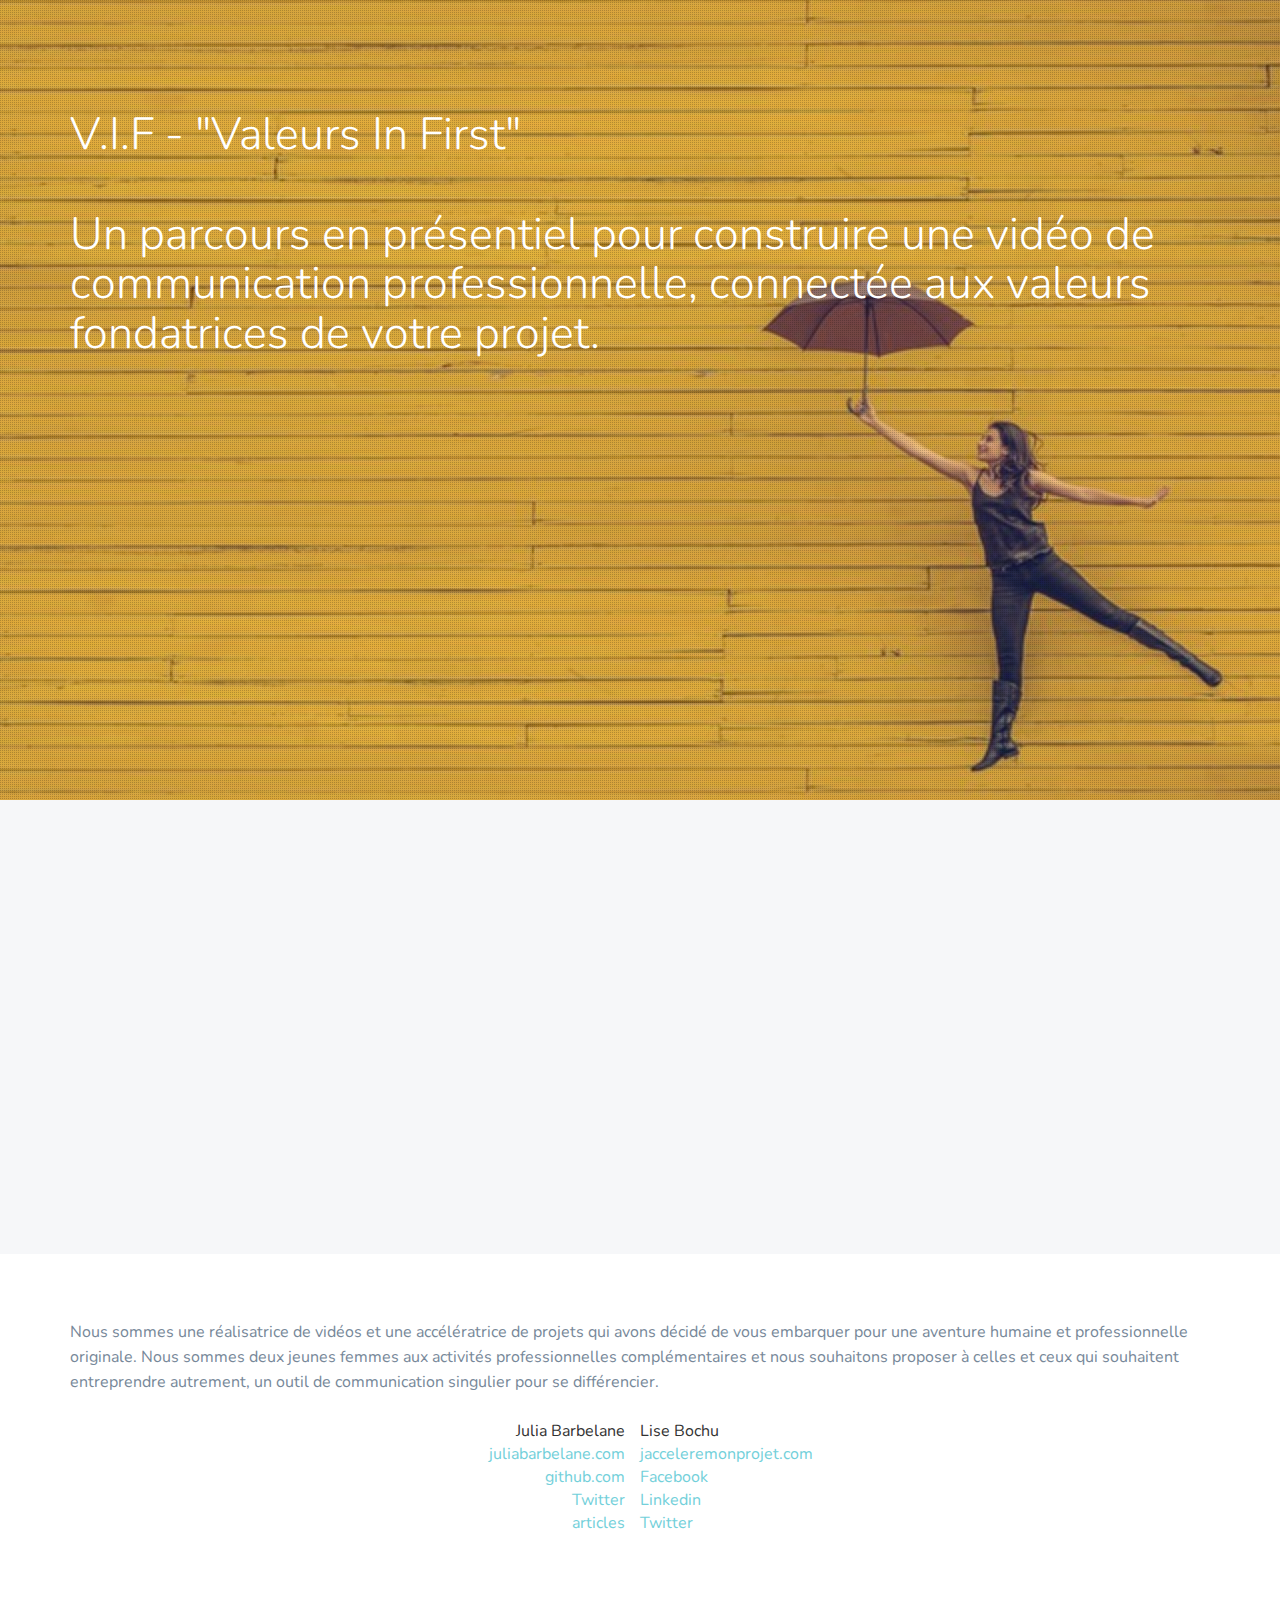
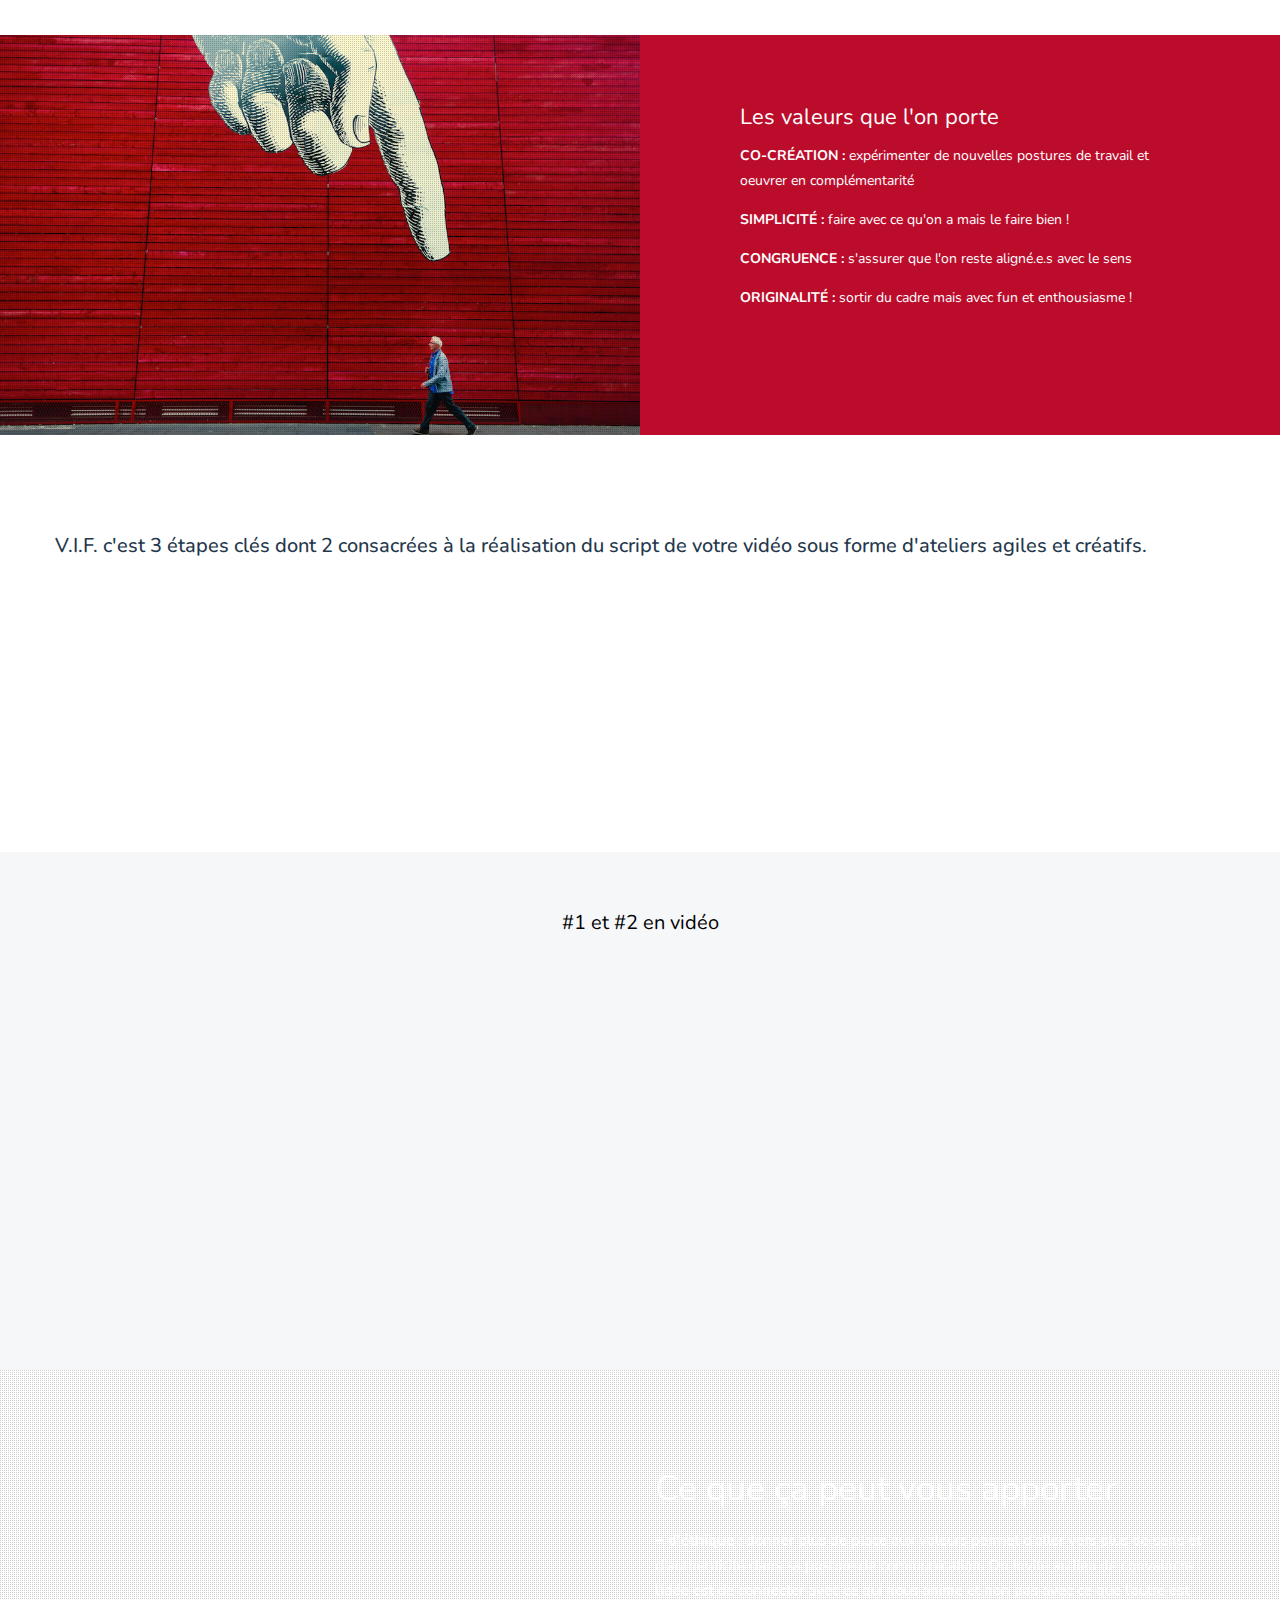
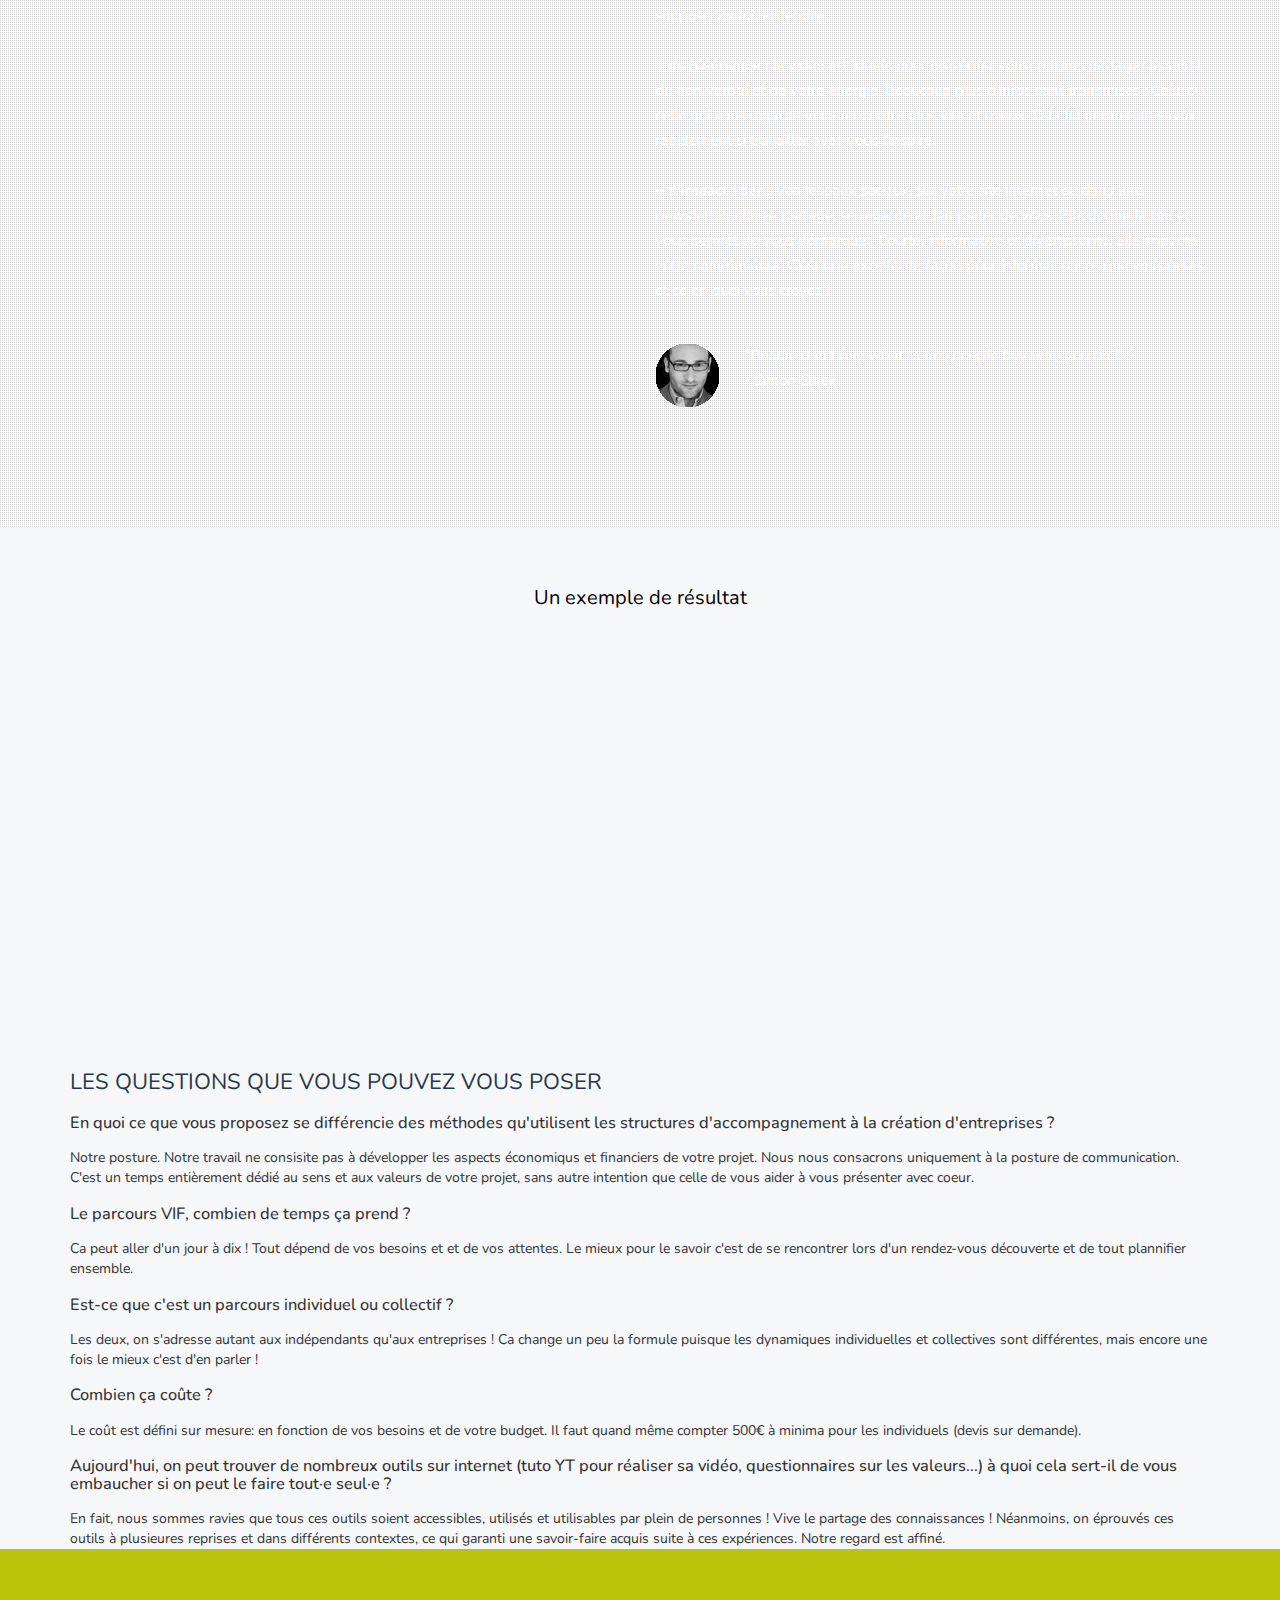
==== commit 7d89a8e4: "Correction fautes / amélioration contenu" ====
--- a/index.html
+++ b/index.html
@@ -65,7 +65,7 @@
 					<div class="col-md-12 text-center">
 						<div>
 							<h1></h1>
-							<iframe width="560" height="315" src="https://www.youtube.com/embed/O9ohui4rvGg" frameborder="0" gesture="media" allow="encrypted-media" allowfullscreen></iframe>
+							<iframe width="560" height="315" src="https://www.youtube.com/embed/Z1V4o50fix8" frameborder="0" allow="autoplay; encrypted-media" allowfullscreen></iframe>
 						</div>
 					</div>
 				</div>
@@ -129,7 +129,7 @@
 			<div class="container">
 				<div class="row">
 					<div class="col-md-12 etapes">
-							<h1>V.I.F. est constitué de trois étapes clés, à étaler dans le temps, au travers desquelles nous vous accompagnons, grâce à des outils de travail agiles et ludiques, où l'intelligence collective est mise au service de votre projet.</h1>
+							<h1>V.I.F. c'est 3 étapes clés dont 2 consacrées à la réalisation du script de votre vidéo sous forme d'ateliers agiles et créatifs.  </h1>
 							<br></br>
 						<div class="col-md-4 feature-1 wp2">
 							<div class="feature-icon">
@@ -137,7 +137,7 @@
 							</div>
 							<div class="feature-content">
 								<h1>#1 - l'identité du projet, son ADN</h1>
-								<p>Définir quelle est votre patte: tout ce qui fait que c’est parce que c’est vous que ça va marcher !</p>
+								<p>Définir quelle est votre patte : tout ce qui fait que c’est parce que c’est vous qui l'incarnez que ça va marcher !</p>
 								<a href="etape1.html" class="read-more-btn">En savoir plus <i class="fa fa-chevron-circle-right"></i></a>
 							</div>
 						</div>
@@ -169,7 +169,7 @@
 					<div class="row">
 						<div class="col-md-12 text-center">
 							<div>
-								<h1> Les étapes 1 et 2 en vidéo </h1>
+								<h1> #1 et #2 en vidéo </h1>
 								<iframe width="640" height="360" src="https://www.youtube.com/embed/8LdMnNHQb9Q" frameborder="0" allowfullscreen></iframe>
 							</div>
 						</div>
@@ -194,12 +194,12 @@
 						</div>
 						<div class="col-md-6">
 							<h1>Ce que ça peut vous apporter<h1>
-							<p><b>+ d'éthique :</b> donner plus de place aux valeurs permet d'aller vers plus de sens et d'authencité. On invite au lieu de convaincre : l'idée est de connecter avec ce qui nous anime et non pas avec ce que l'autre est supposé vouloir entendre. Cela permet d'être plus aligné.e.s avec soi-même.</p>
-							<p><b>+ de résonance :</b> la vidéo est un outil génial. Elle permet de présenter sa culture. C'est idéal pour partager le subtil du non verbal et de l'énergie. Beaucoup plus d'infos passent : l'autre nous rencontre plus vite et mieux. Celui ou celle qui vous regarde doit savoir rapidement si travailler avec vous l'inspire.</p>
-						  <p><b>+ d'impact :</b> La vidéo est un outil particulièrement impactant. Dans vos réseaux sociaux, sur votre site internet ou dans une newsletter, la vidéo se partage, se regarde et fait parler de vous. Elle donne le ton et vous permet de vous démarquer très vite. Courte, informative et divertissante, elle impacte votre communauté. C’est une excellente façon pour informer sur ce que vous faites et ce en quoi vous croyez! Vous vous rendez accessible et c'est cette accroche qui fait la différence. On a envie de vous suivre! </p>
+							<p><b>+ d'éthique :</b> donner plus de place aux valeurs permet d'aller vers plus de sens et d'authenticité dans sa posture de communication. On invite au lieu de convaincre : l'idée est de connecter avec ce qui nous anime et non pas avec ce que l'autre est supposé vouloir entendre.</p>
+							<p><b>+ de résonance :</b> la vidéo est idéale pour présenter votre culture, partager le subtil du non verbal et de votre énergie. Beaucoup plus d'infos sont transmises : Celui ou celle qui vous regarde vous rencontre plus vite et mieux. Cela lui permet de savoir rapidement si travailler avec vous l'inspire.</p>
+						  <p><b>+ d'impact :</b> dans vos réseaux sociaux, sur votre site internet ou dans une newsletter, elle se partage, se regarde et fait parler de vous. Elle donne le ton et vous permet de vous démarquer. Courte, informative et divertissante, elle impacte votre communauté. C’est une excellente façon pour informer sur ce que vous faites et ce en quoi vous croyez !</p>
 							<blockquote class="team-quote">
 								<div class="avatar"><img src="img/simon-sinek.png" alt="User Avatar"></div>
-								<p>"People don't buy what to do ; poeple buy why you do it" - Simon Sinek</p>
+								<p>"People don't buy what to do ; poeple buy why you do it." - Simon Sinek</p>
 							</blockquote>
 						</div>
 					</div>
@@ -210,7 +210,7 @@
 					<div class="row">
 						<div class="col-md-12 text-center">
 							<div>
-								<h1>Voici la vidéo que nous avons réalisée ensemble il y a un an et qui nous a donné envie de vous faire partager notre expérience. C'est grâce à elle que tout a commencé !</h1>
+								<h1>Un exemple de résultat</h1>
 								<iframe width="640" height="360" src="https://www.youtube.com/embed/myKUdD15FvM" frameborder="0" allowfullscreen></iframe>
 							</div>
 						</div>
@@ -222,18 +222,18 @@
 			<div class="container">
 				<div class="row">
 					<div class="col-md-12">
-						<h1>FOIRE AUX QUESTIONS</h1>
-							<h3>En quoi ce que vous proposez se différenci des méthodes d'accompagnement que peuvent proposer un incubateur, une couveuse d'activité ou un accélérateur ?</h3>
-									Notre posture, qui ne prend pas en compte le développement économique de votre activité, ou son enjeu financier. C'est un temps entièrement consacré au sens et aux valeurs du projet que vous portez, sans intention autre que celle de vous présenter avec coeur.
-							<h3>Combien de temps ça prend ?</h3>
-								  Ca peut aller d'un jour à dix ! Tout dépend de vos besoins et vos attentes. Le mieux pour le savoir c'est de se rencontrer et de tout plannifier ensemble.
-							<h3>Est-ce que je peux le faire avec toute mon équipe ?</h3>
-							    Bien sûr ! Ca change un peu la formule puisque les dynamiques individuelles et collectives sont différentes, mais encore une fois le mieux c'est d'en parler !
+						<h1>LES QUESTIONS QUE VOUS POUVEZ VOUS POSER</h1>
+							<h3>En quoi ce que vous proposez se différencie des méthodes qu'utilisent les structures d'accompagnement à la création d'entreprises ?</h3>
+								Notre posture. Notre travail ne consisite pas à développer les aspects économiqus et financiers de votre projet. Nous nous consacrons uniquement à la posture de communication. C'est un temps entièrement dédié au sens et aux valeurs de votre projet, sans autre intention que celle de vous aider à vous présenter avec coeur.
+							<h3>Le parcours VIF, combien de temps ça prend ?</h3>
+								Ca peut aller d'un jour à dix ! Tout dépend de vos besoins et et de vos attentes. Le mieux pour le savoir c'est de se rencontrer lors d'un rendez-vous découverte et de tout plannifier ensemble.
+							<h3>Est-ce que c'est un parcours individuel ou collectif ?</h3>
+							    	Les deux, on s'adresse autant aux indépendants qu'aux entreprises ! Ca change un peu la formule puisque les dynamiques individuelles et collectives sont différentes, mais encore une fois le mieux c'est d'en parler !
 							<h3>Combien ça coûte ?</h3>
-									Le coût est défini sur mesure: en fonction du projet, de vos besoins et de votre budget ! Il faut quand même compter 500€ à minima.
-							<h3>On peut trouver les outils que vous utilisez sur internet. A quoi cela sert-il de vous embaucher alors qu'on peut faire ce travail seul en cherchant un peu ? </h3>
-									En fait, nous sommes ravies que tous ces outils soient accessibles, utilisés et utilisables par plein de personnes ! C'est entre autre comme ça que nous les avons découvert. Vive le créative comons ! Aussi, c'est possible de les explorer
-									seul et on aurait plutôt tendance à vous encourager à le faire. Néanmoins, travailler ensemble est un plus parce que nous avons l'habitude de les utiliser, que l'on sait faire de super feed-back et reformulations et que l'on adore tout titiller là où ça gratouille...!
+								Le coût est défini sur mesure: en fonction de vos besoins et de votre budget. Il faut quand même compter 500€ à minima pour les individuels (devis sur demande).
+							<h3>Aujourd'hui, on peut trouver de nombreux outils sur internet (tuto YT pour réaliser sa vidéo, questionnaires sur les valeurs...) à quoi cela sert-il de vous embaucher si on peut le faire tout·e seul·e ?</h3>
+								En fait, nous sommes ravies que tous ces outils soient accessibles, utilisés et utilisables par plein de personnes ! Vive le partage des connaissances ! 
+								Néanmoins, on éprouvés ces outils à plusieures reprises et dans différents contextes, ce qui garanti une savoir-faire acquis suite à ces expériences. Notre regard est affiné.
 					</div>
 				</div>
 			</div>
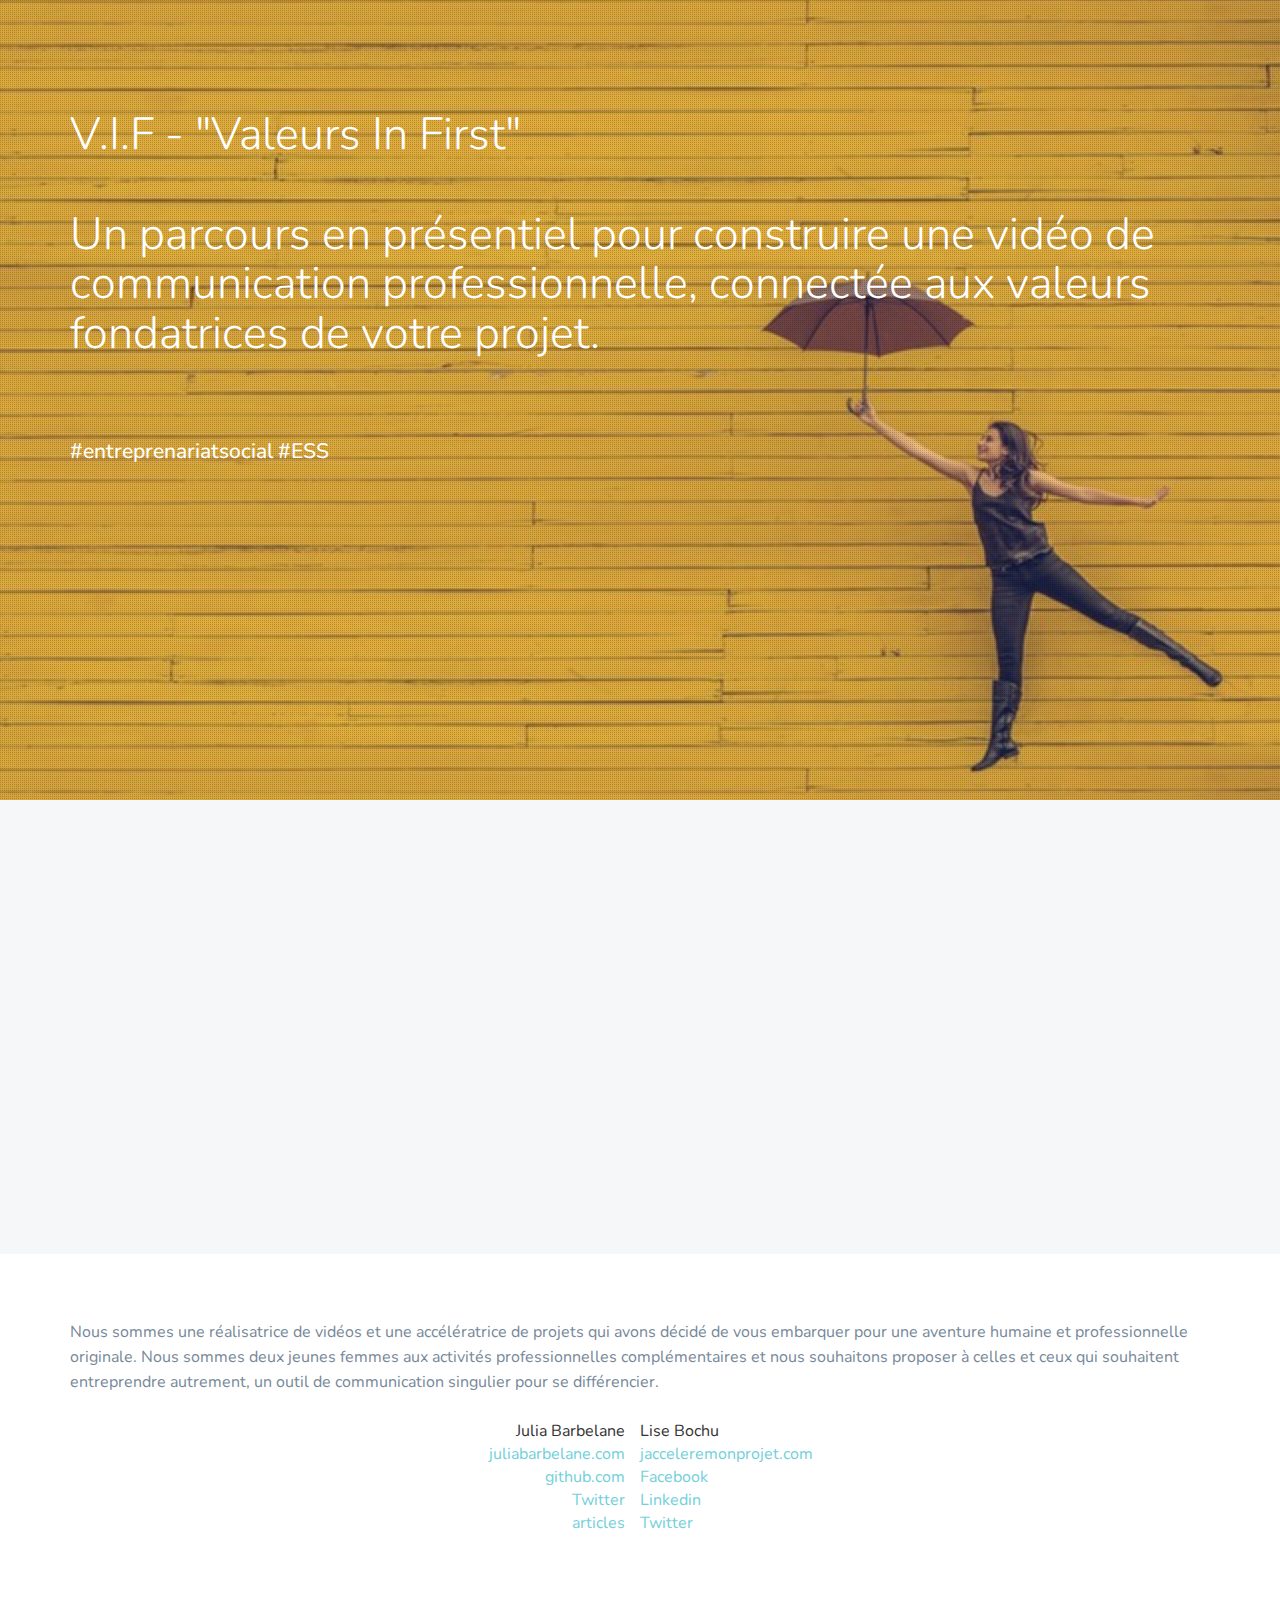
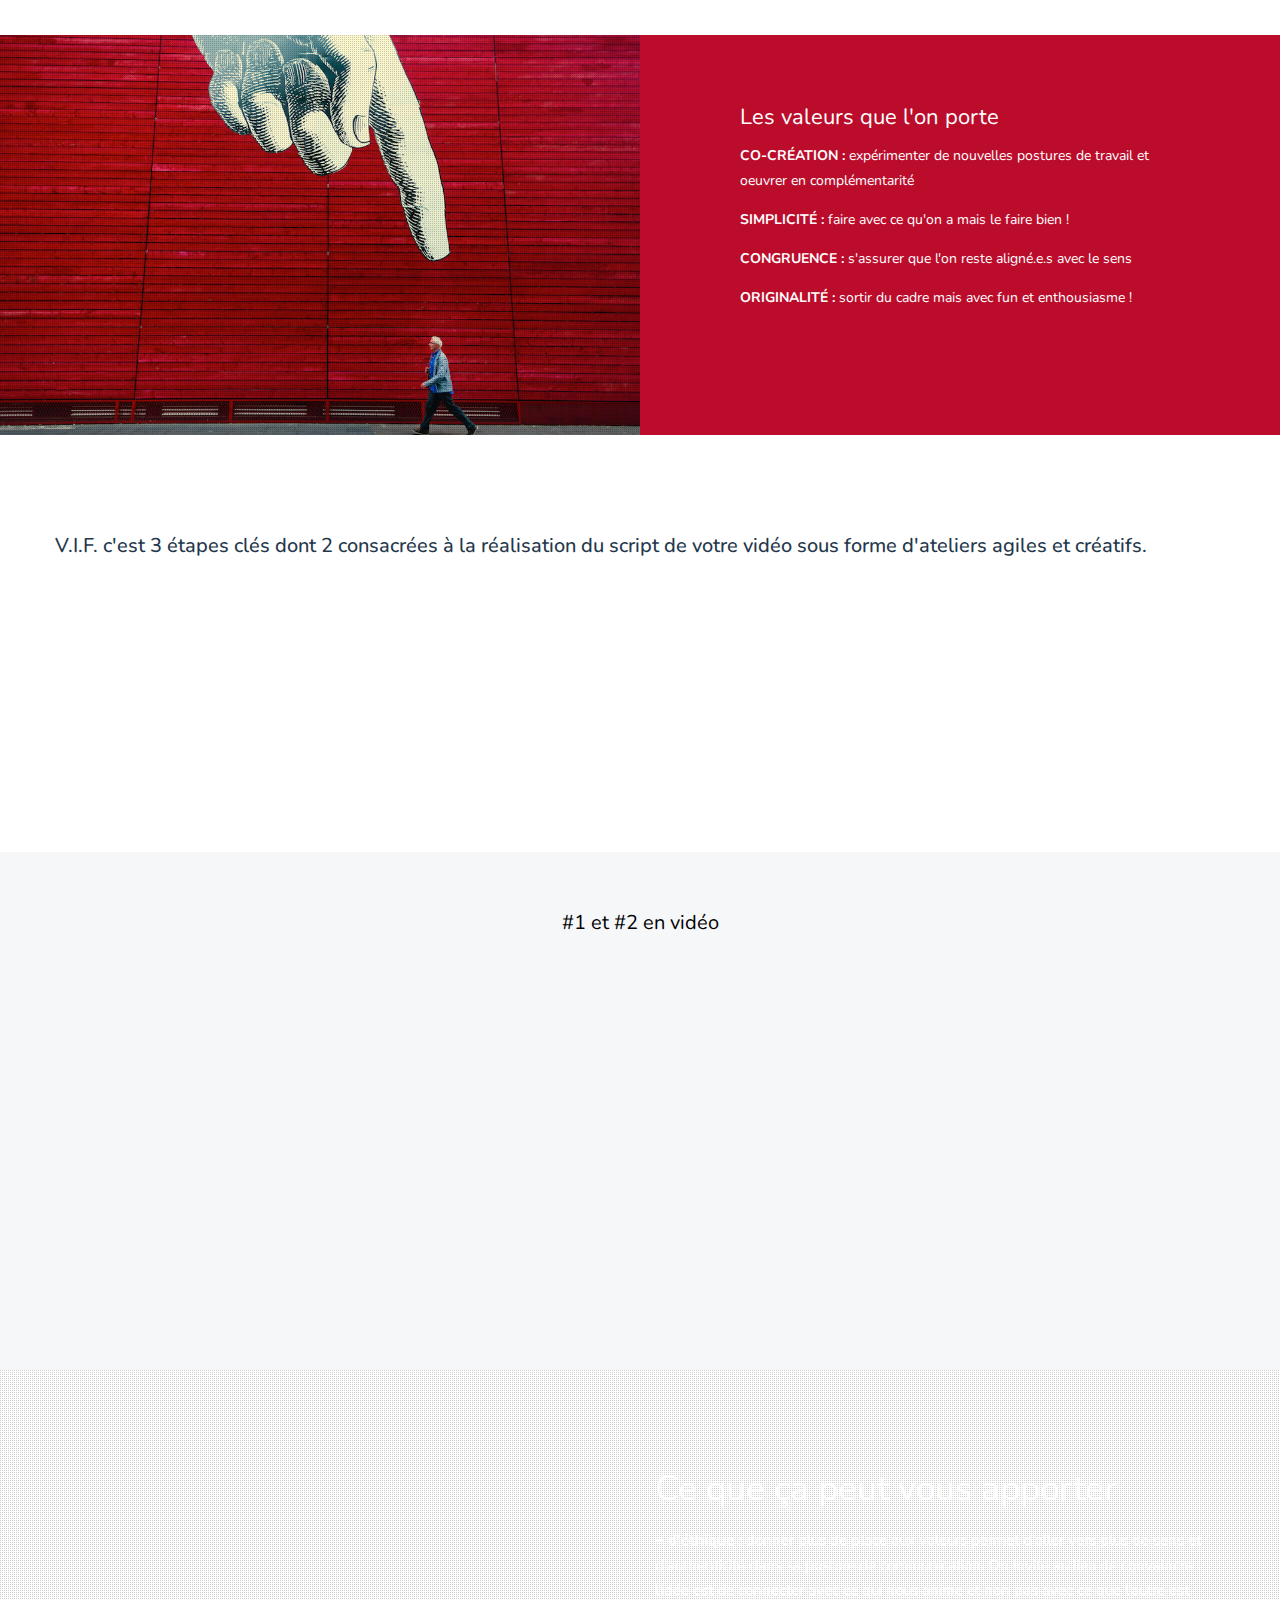
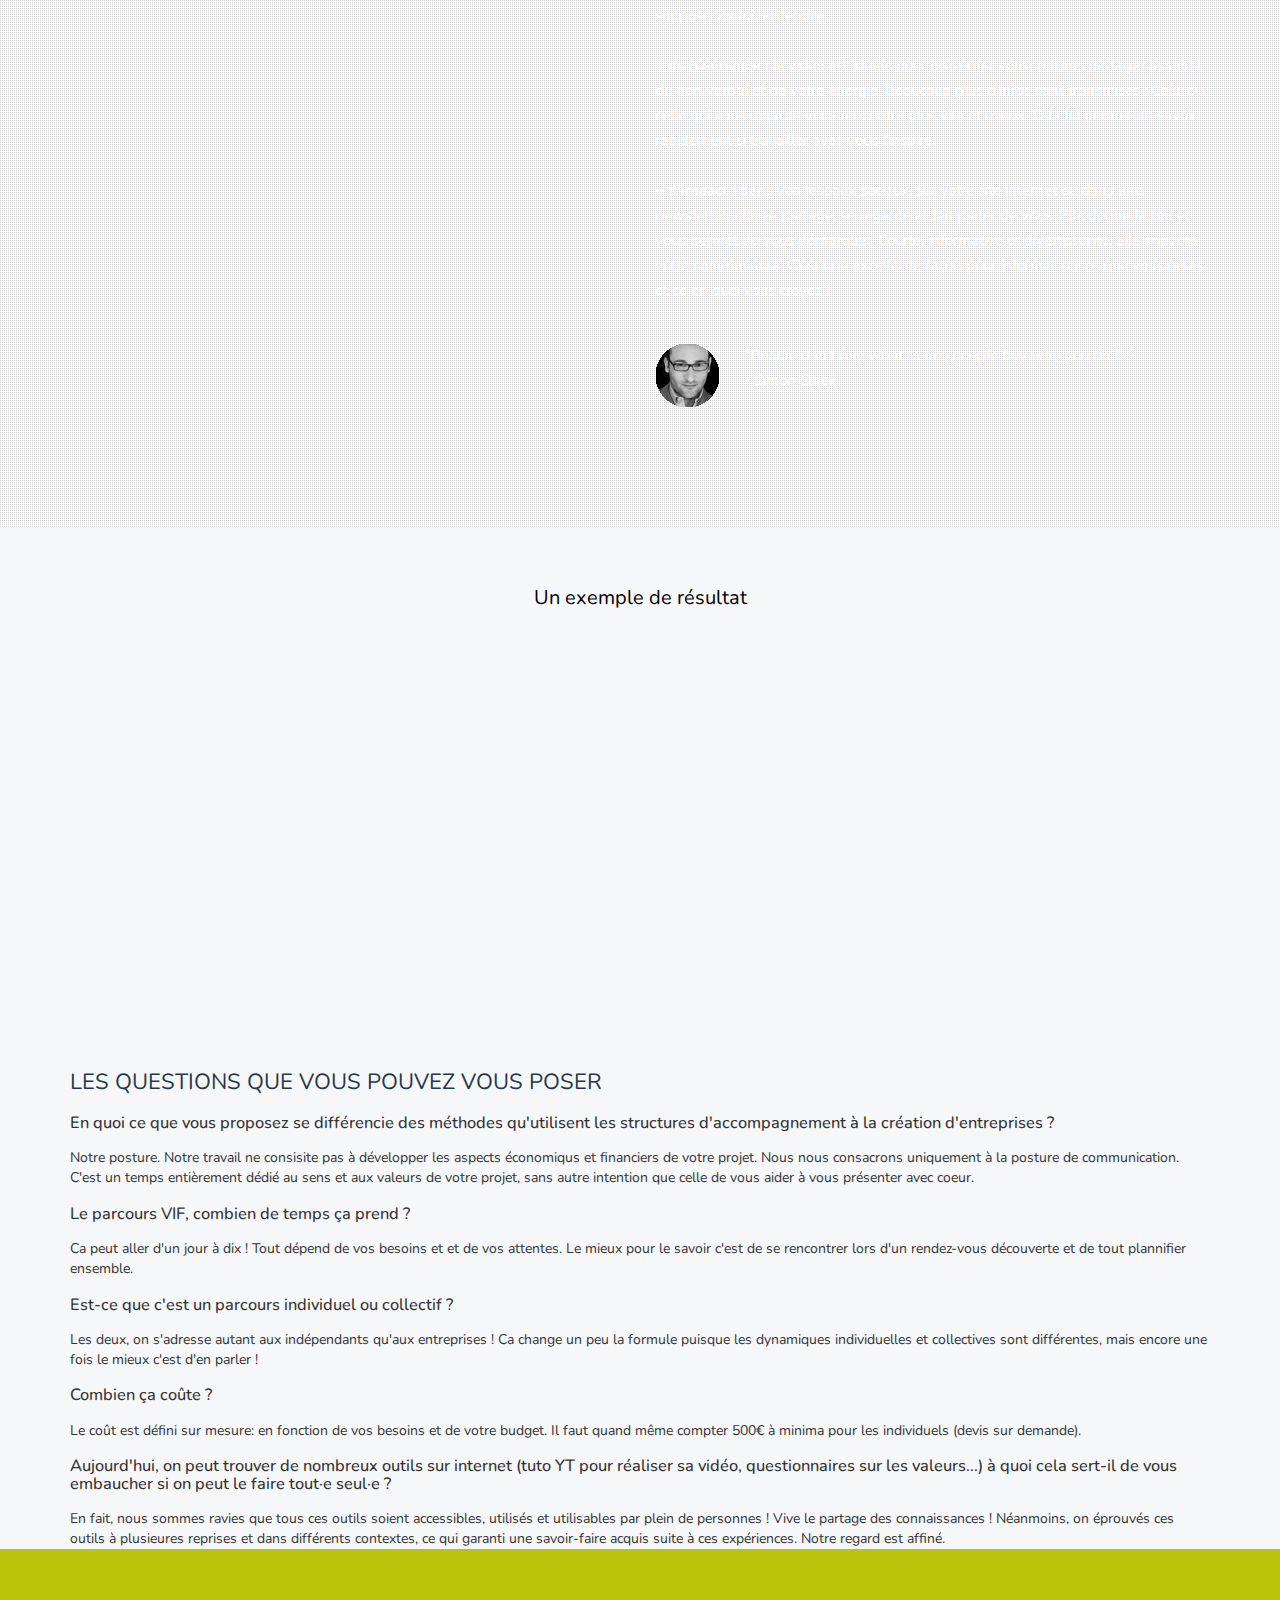
==== commit f02f318b: "ajout à qui ça s'adresse" ====
--- a/index.html
+++ b/index.html
@@ -54,6 +54,7 @@
 						<div class="col-md-12">
 							<h1 class="animated fadeInDown"> V.I.F - "Valeurs In First"</h1>
 							<h1 class="animated fadeInDown">Un parcours en présentiel pour construire une vidéo de communication professionnelle, connectée aux valeurs fondatrices de votre projet.</br></h1>
+						<br><h2 class="animated fadeInDown"> #entreprenariatsocial #ESS </h2>
 						</div>
 					</div>
 				</div>
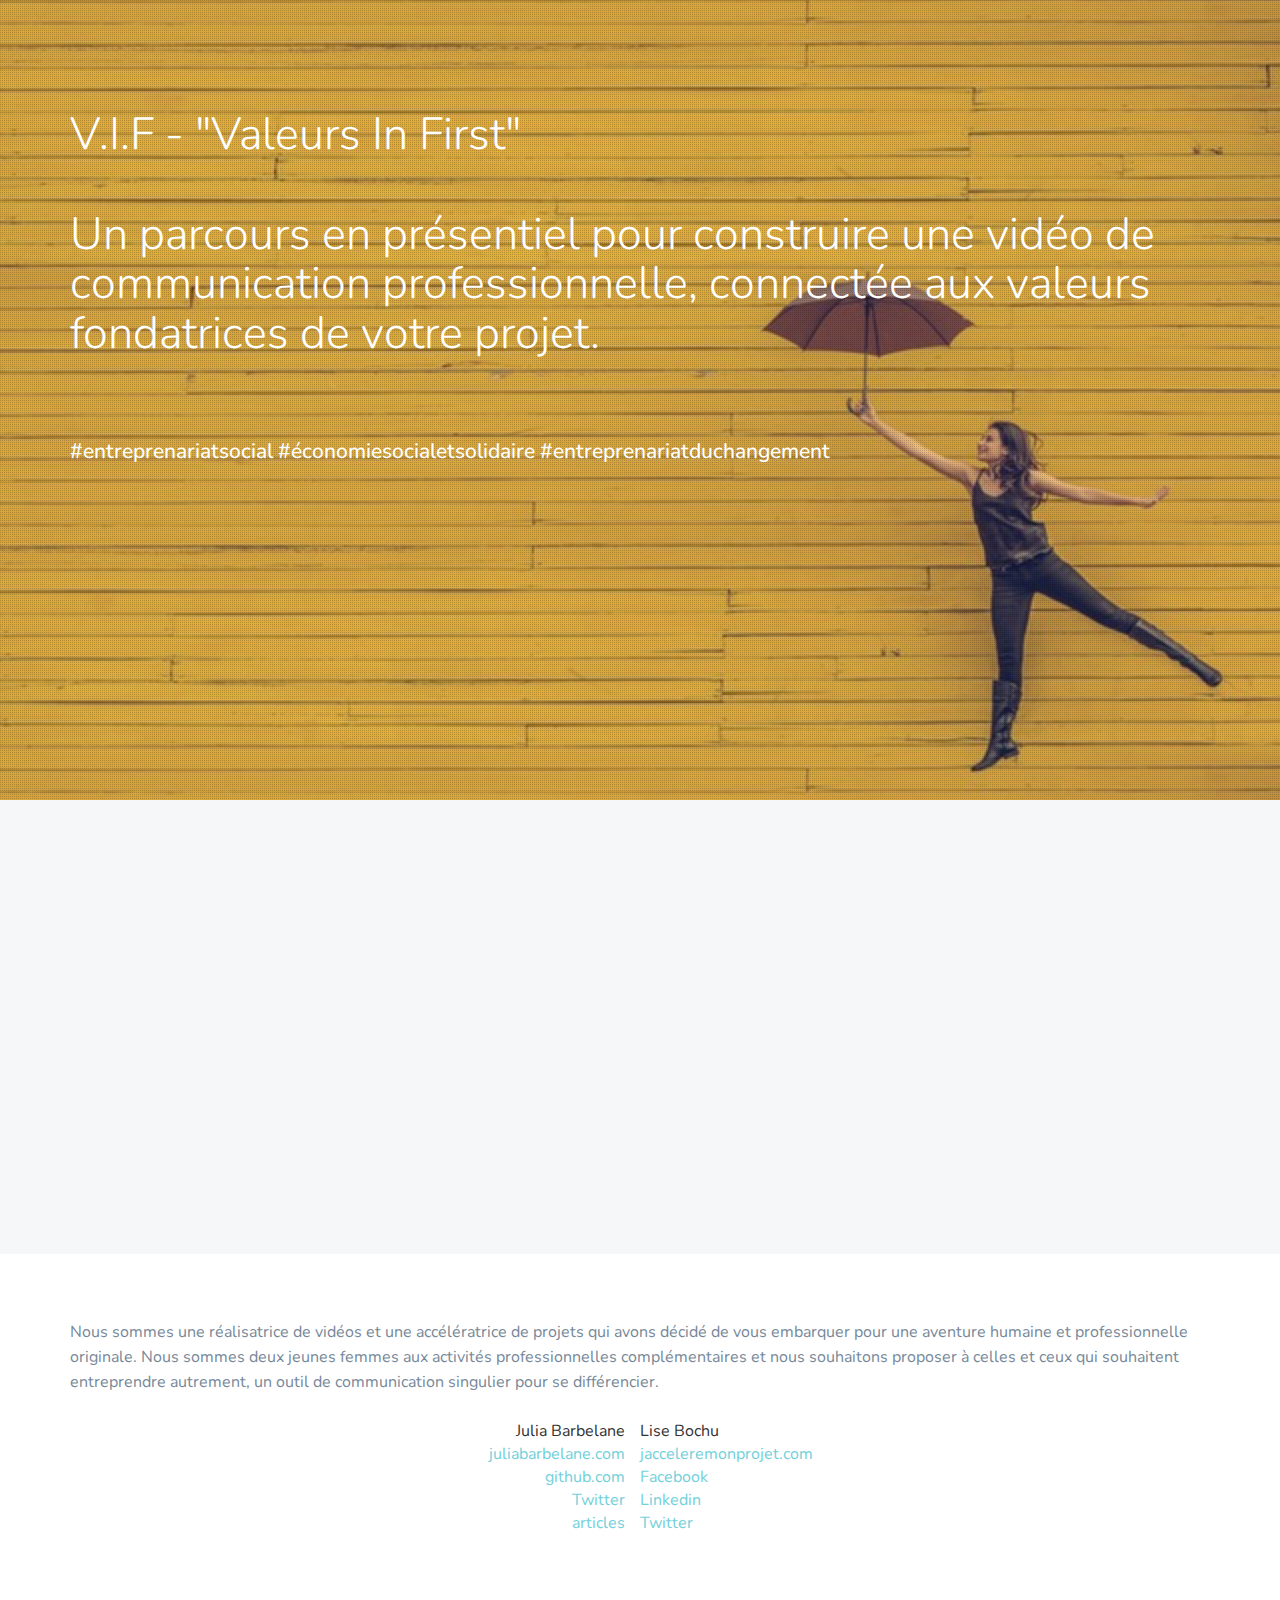
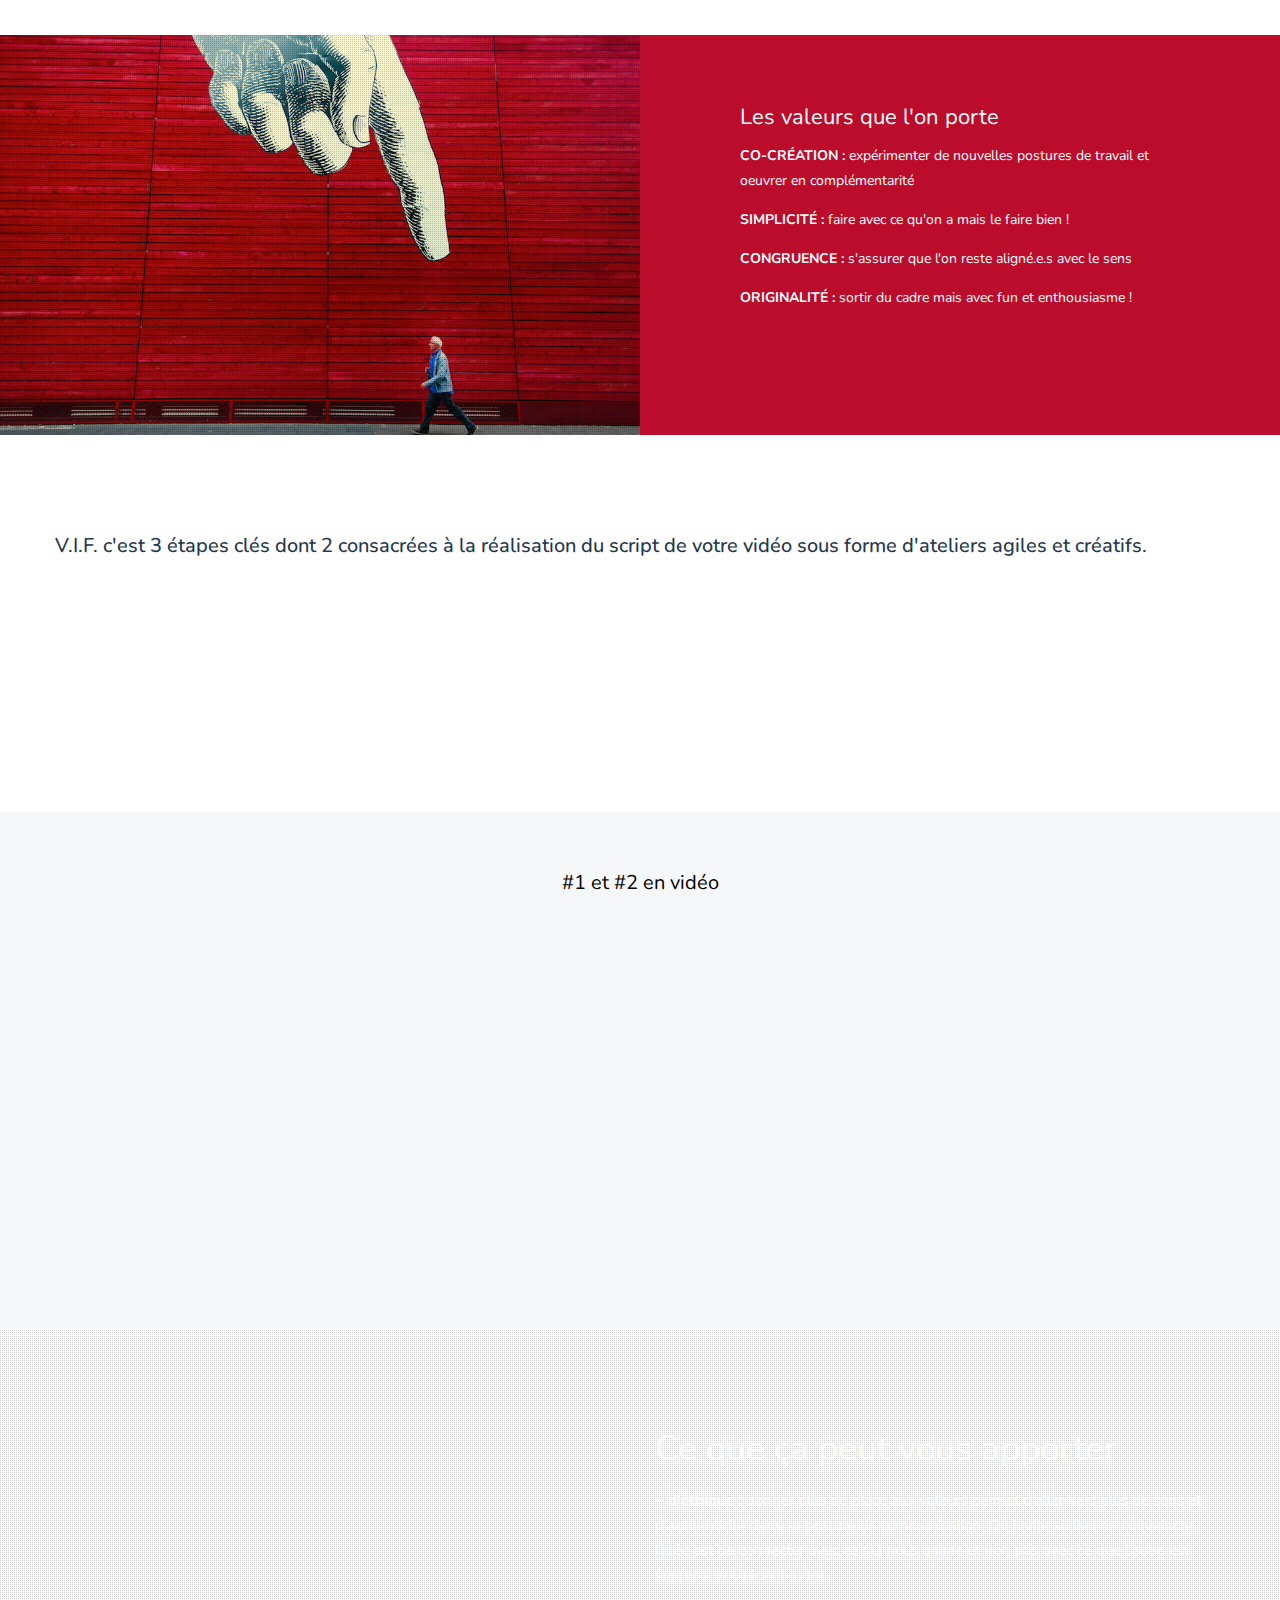
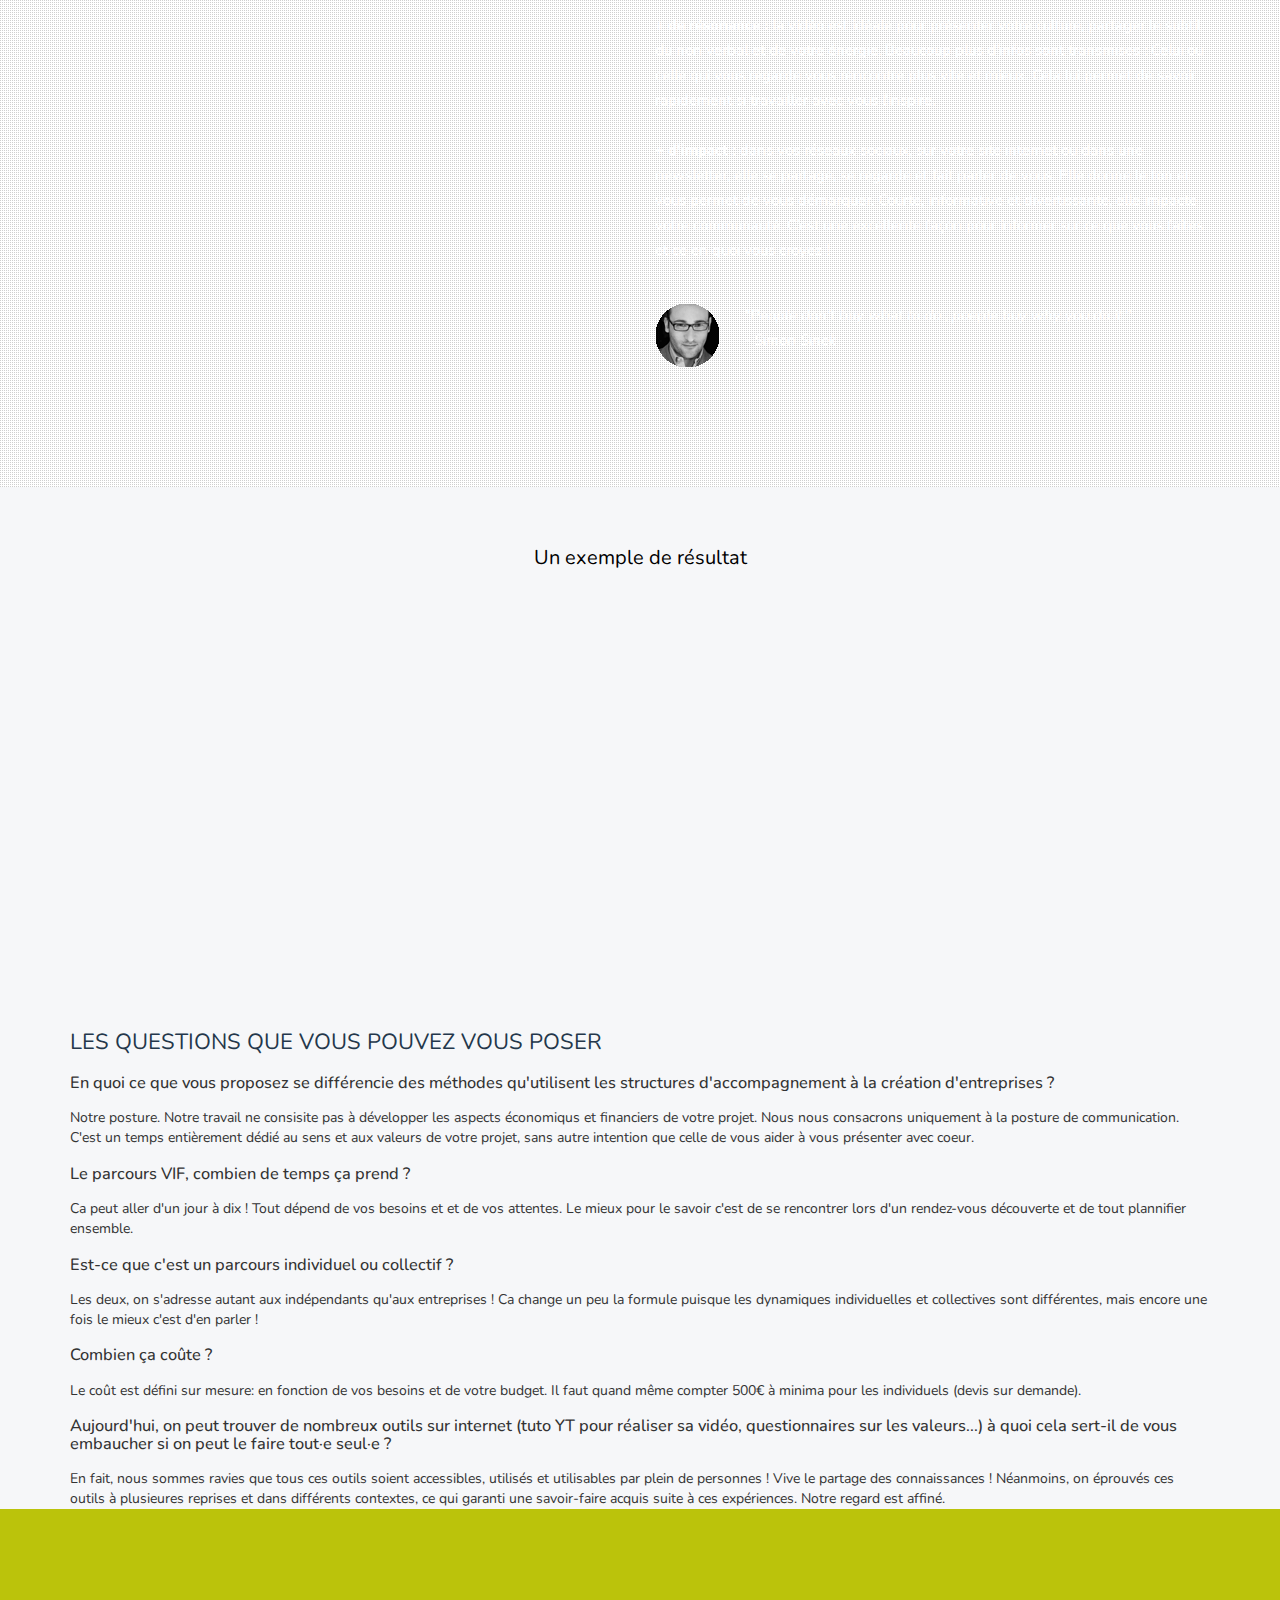
==== commit 93166fee: "rajoute ashtag" ====
--- a/index.html
+++ b/index.html
@@ -54,7 +54,7 @@
 						<div class="col-md-12">
 							<h1 class="animated fadeInDown"> V.I.F - "Valeurs In First"</h1>
 							<h1 class="animated fadeInDown">Un parcours en présentiel pour construire une vidéo de communication professionnelle, connectée aux valeurs fondatrices de votre projet.</br></h1>
-						<br><h2 class="animated fadeInDown"> #entreprenariatsocial #ESS </h2>
+						<br><h2 class="animated fadeInDown"> #entreprenariatsocial #économiesocialetsolidaire #entreprenariatduchangement  </h2>
 						</div>
 					</div>
 				</div>
@@ -131,7 +131,6 @@
 				<div class="row">
 					<div class="col-md-12 etapes">
 							<h1>V.I.F. c'est 3 étapes clés dont 2 consacrées à la réalisation du script de votre vidéo sous forme d'ateliers agiles et créatifs.  </h1>
-							<br></br>
 						<div class="col-md-4 feature-1 wp2">
 							<div class="feature-icon">
 								<i class="fa fa-desktop"></i>
@@ -233,7 +232,7 @@
 							<h3>Combien ça coûte ?</h3>
 								Le coût est défini sur mesure: en fonction de vos besoins et de votre budget. Il faut quand même compter 500€ à minima pour les individuels (devis sur demande).
 							<h3>Aujourd'hui, on peut trouver de nombreux outils sur internet (tuto YT pour réaliser sa vidéo, questionnaires sur les valeurs...) à quoi cela sert-il de vous embaucher si on peut le faire tout·e seul·e ?</h3>
-								En fait, nous sommes ravies que tous ces outils soient accessibles, utilisés et utilisables par plein de personnes ! Vive le partage des connaissances ! 
+								En fait, nous sommes ravies que tous ces outils soient accessibles, utilisés et utilisables par plein de personnes ! Vive le partage des connaissances !
 								Néanmoins, on éprouvés ces outils à plusieures reprises et dans différents contextes, ce qui garanti une savoir-faire acquis suite à ces expériences. Notre regard est affiné.
 					</div>
 				</div>
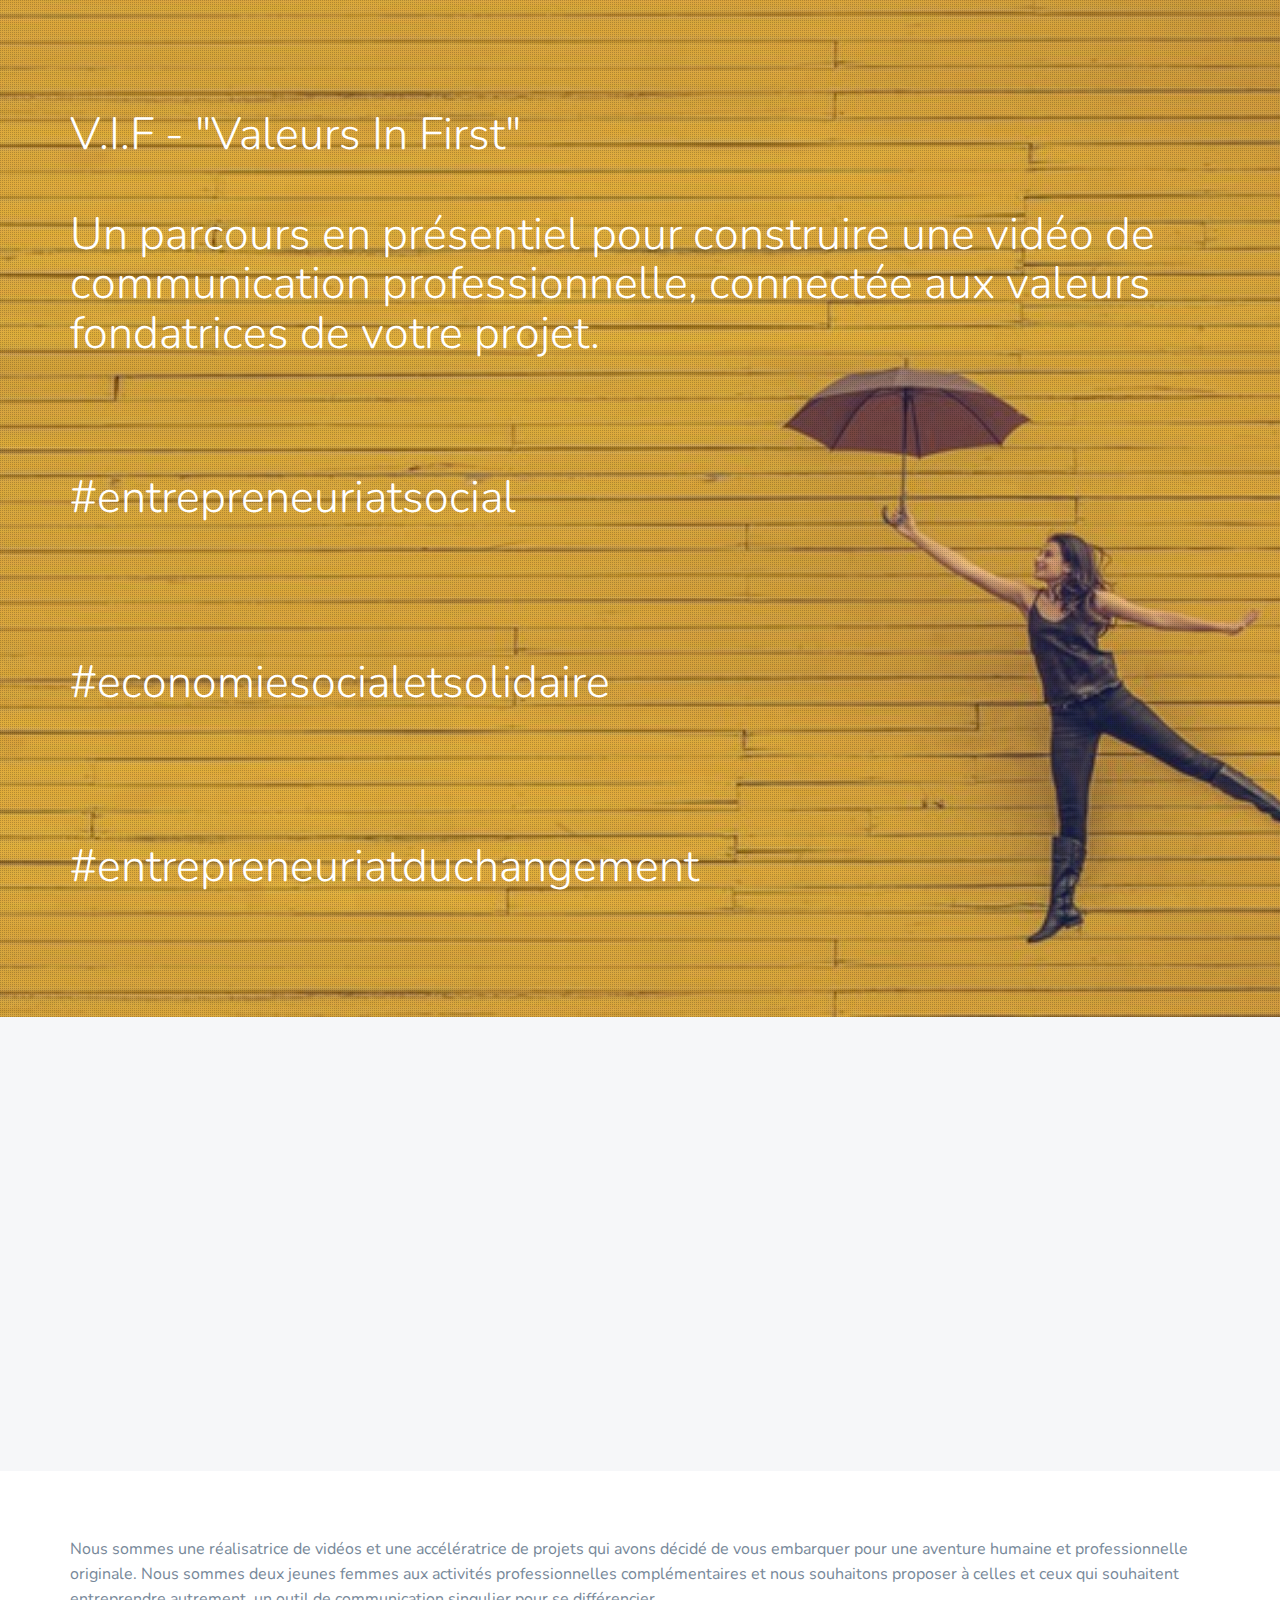
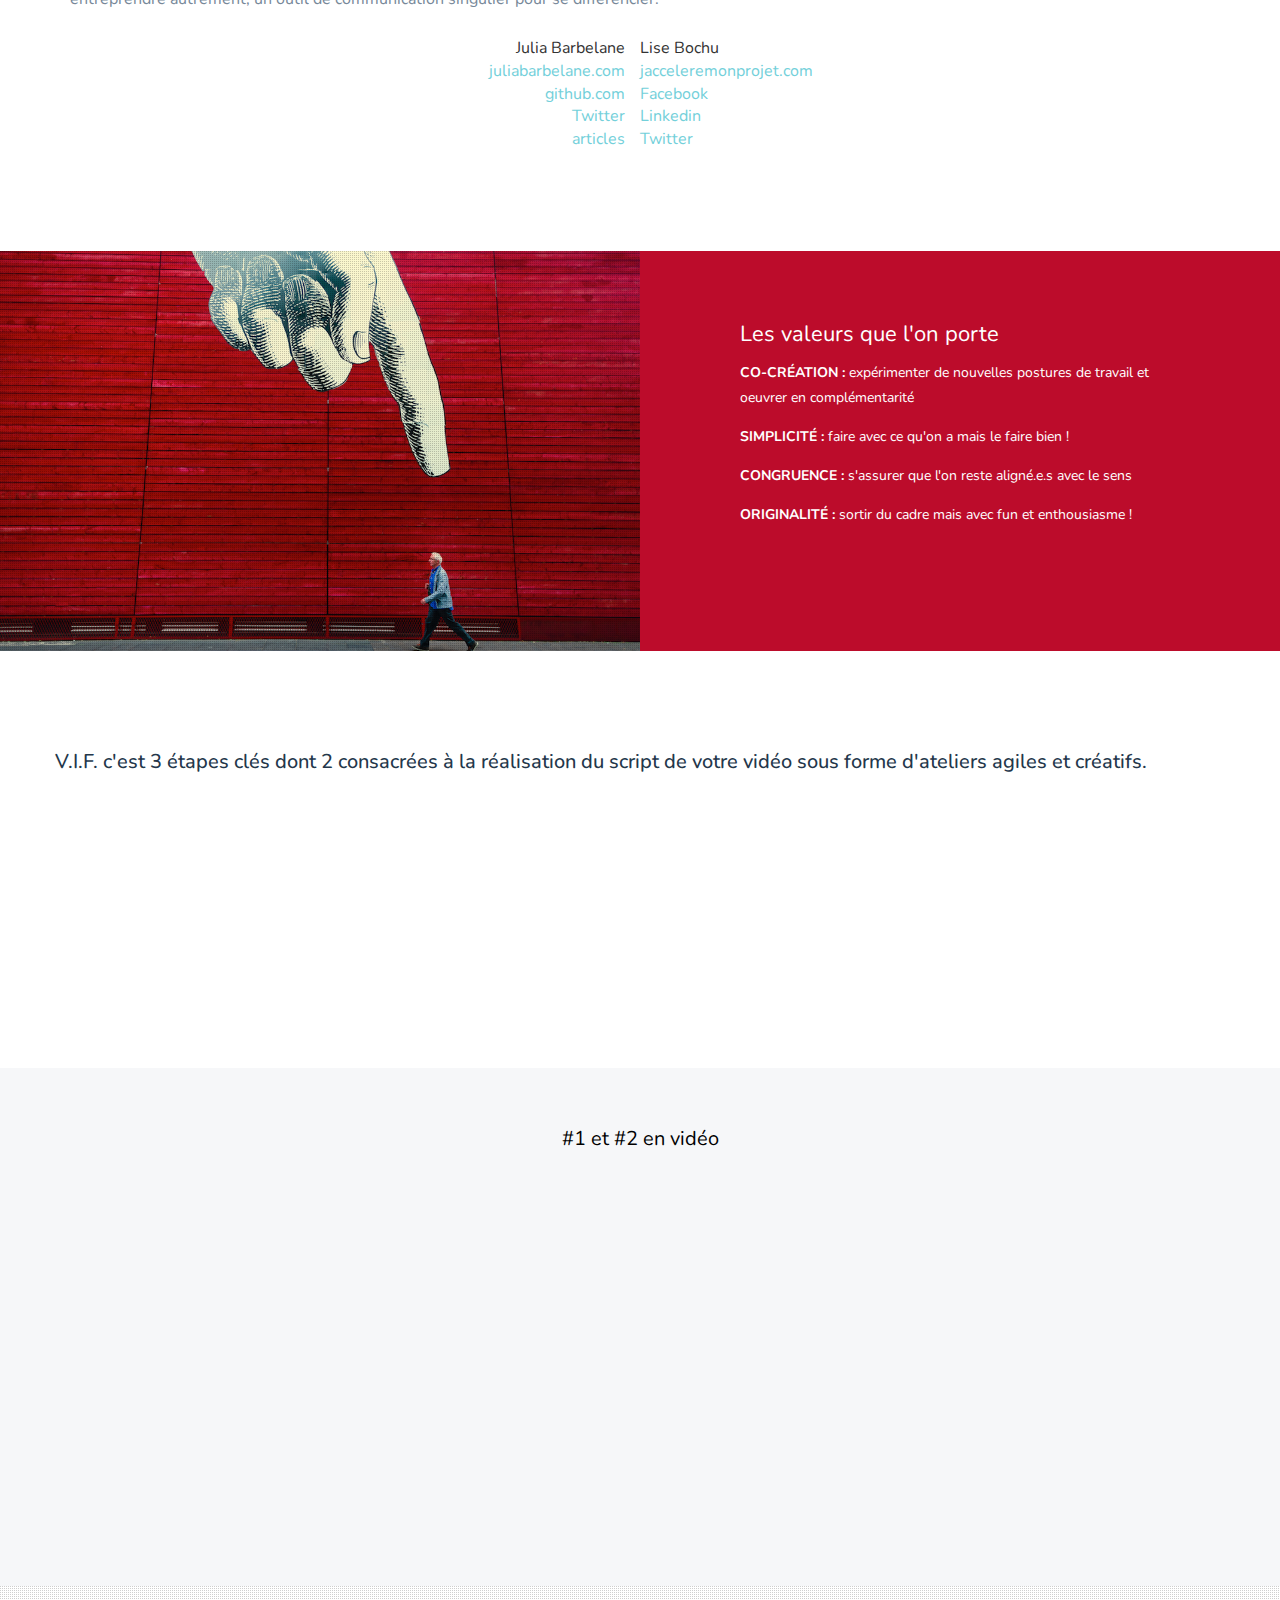
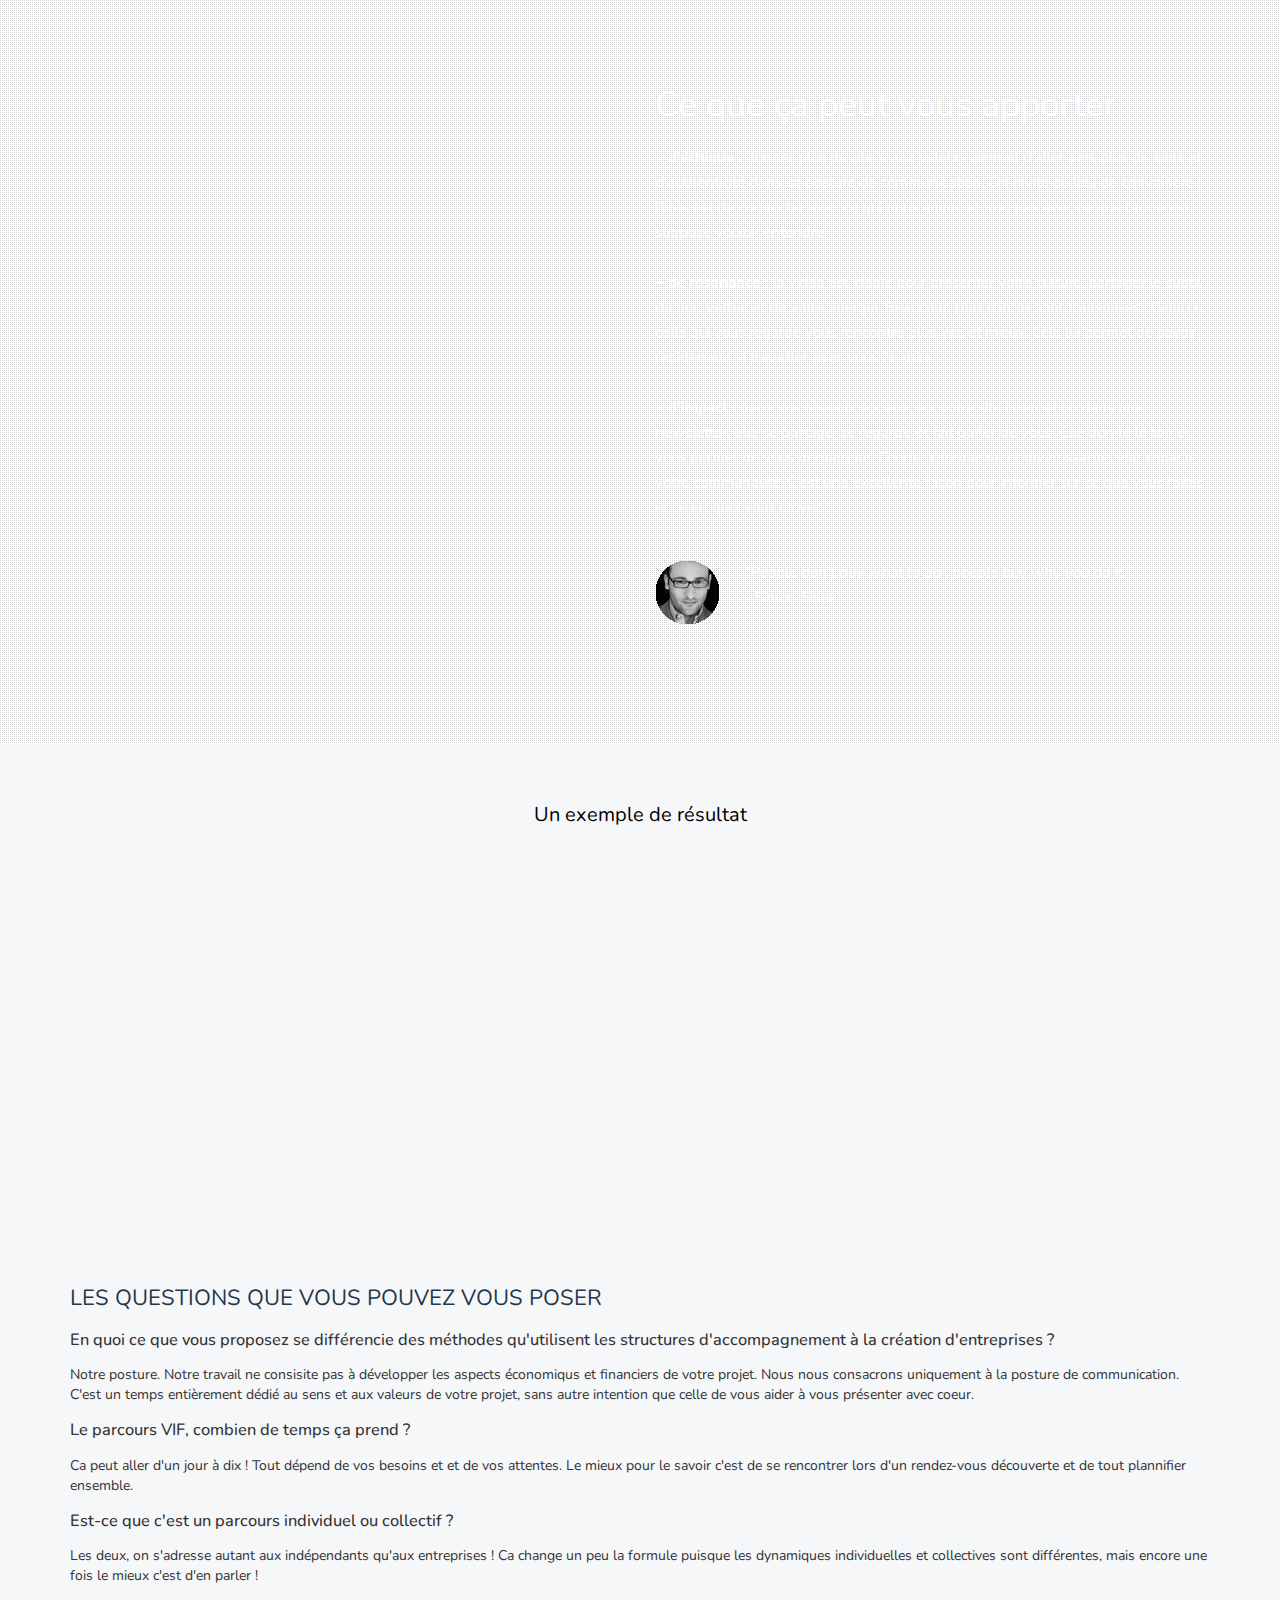
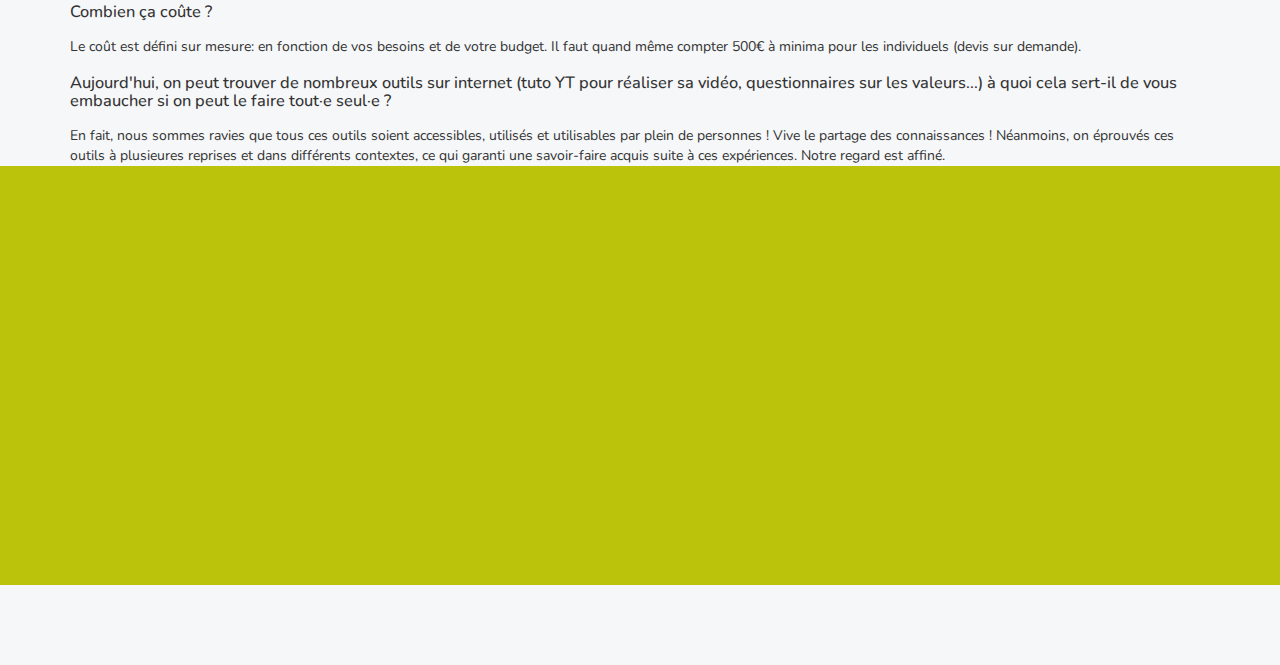
==== commit c55f3e2b: "modif ashtag" ====
--- a/index.html
+++ b/index.html
@@ -54,7 +54,9 @@
 						<div class="col-md-12">
 							<h1 class="animated fadeInDown"> V.I.F - "Valeurs In First"</h1>
 							<h1 class="animated fadeInDown">Un parcours en présentiel pour construire une vidéo de communication professionnelle, connectée aux valeurs fondatrices de votre projet.</br></h1>
-						<br><h2 class="animated fadeInDown"> #entreprenariatsocial #économiesocialetsolidaire #entreprenariatduchangement  </h2>
+						<br><h1 class="animated fadeInDown">#entrepreneuriatsocial</h2></br>
+						<br><h1 class="animated fadeInDown">#economiesocialetsolidaire</h2></br> 
+						<br><h1 class="animated fadeInDown">#entrepreneuriatduchangement</h2></br>
 						</div>
 					</div>
 				</div>
@@ -131,6 +133,7 @@
 				<div class="row">
 					<div class="col-md-12 etapes">
 							<h1>V.I.F. c'est 3 étapes clés dont 2 consacrées à la réalisation du script de votre vidéo sous forme d'ateliers agiles et créatifs.  </h1>
+						<br></br>	
 						<div class="col-md-4 feature-1 wp2">
 							<div class="feature-icon">
 								<i class="fa fa-desktop"></i>
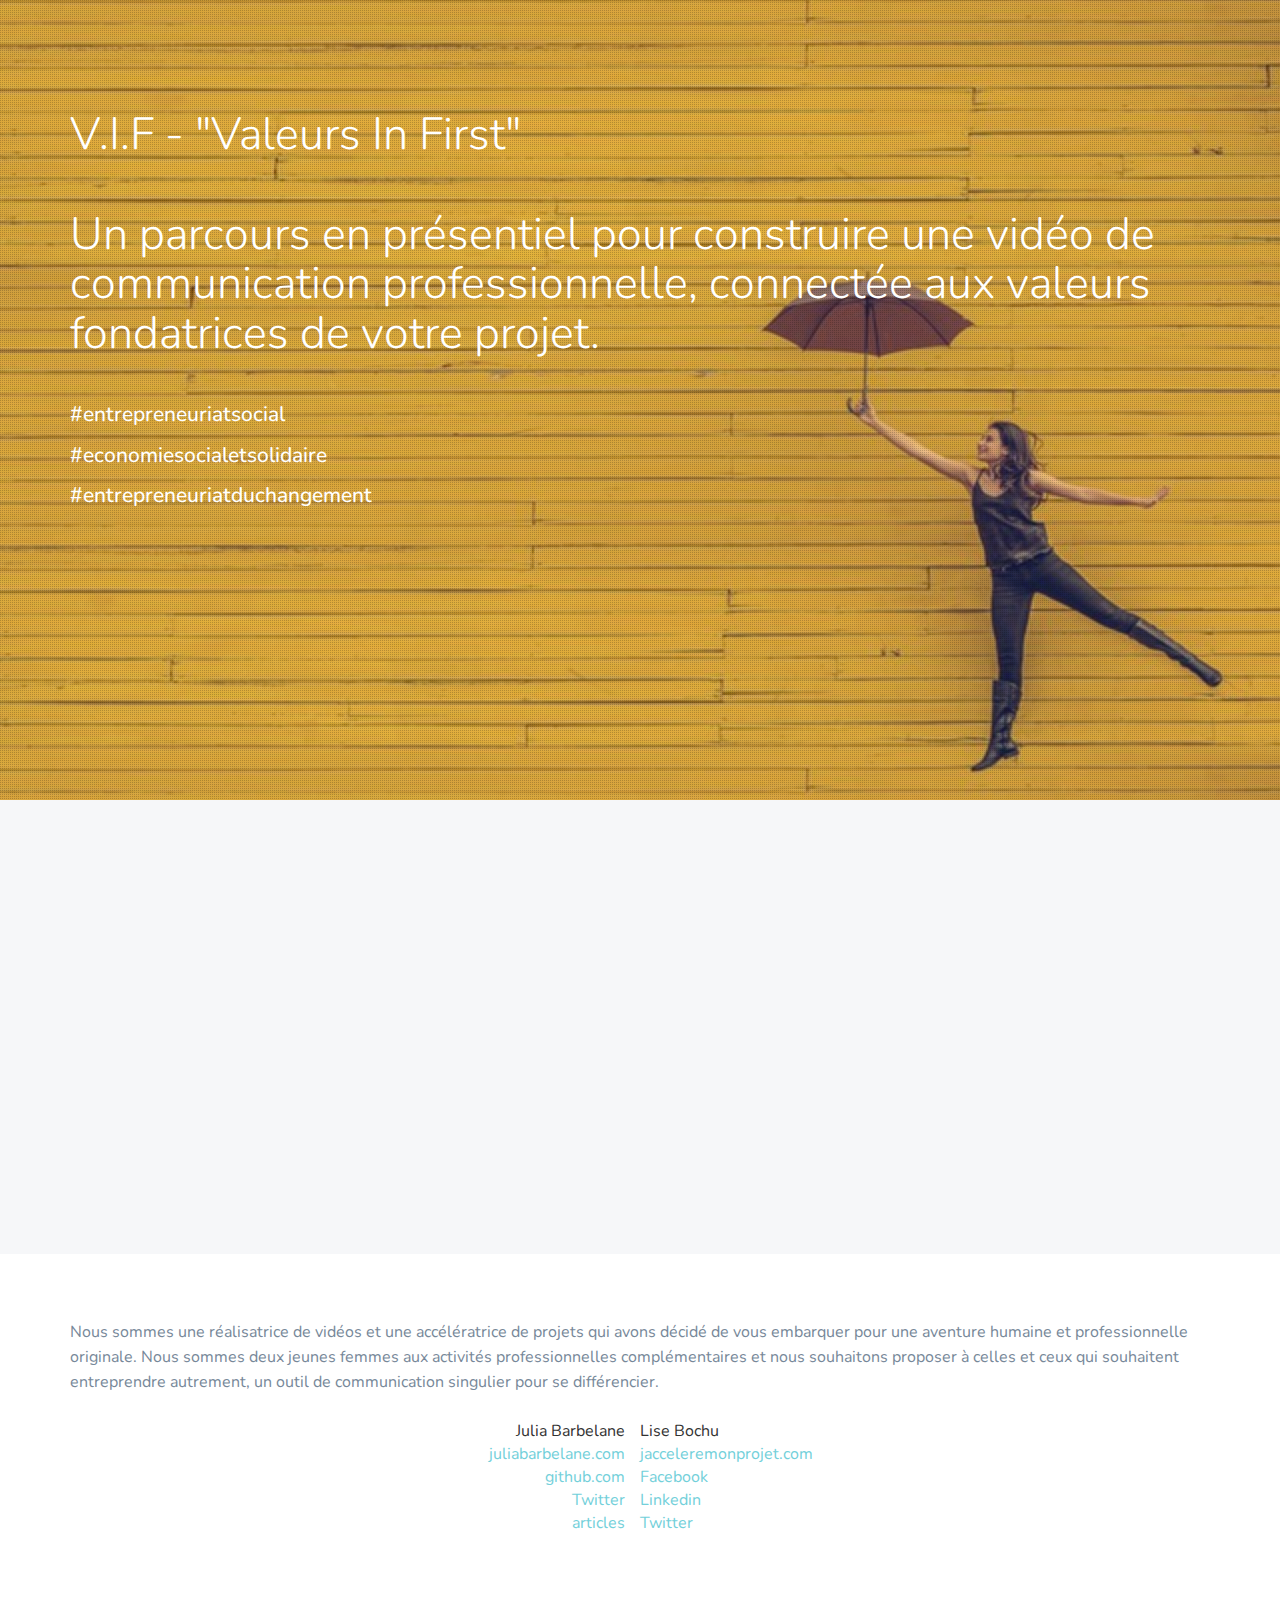
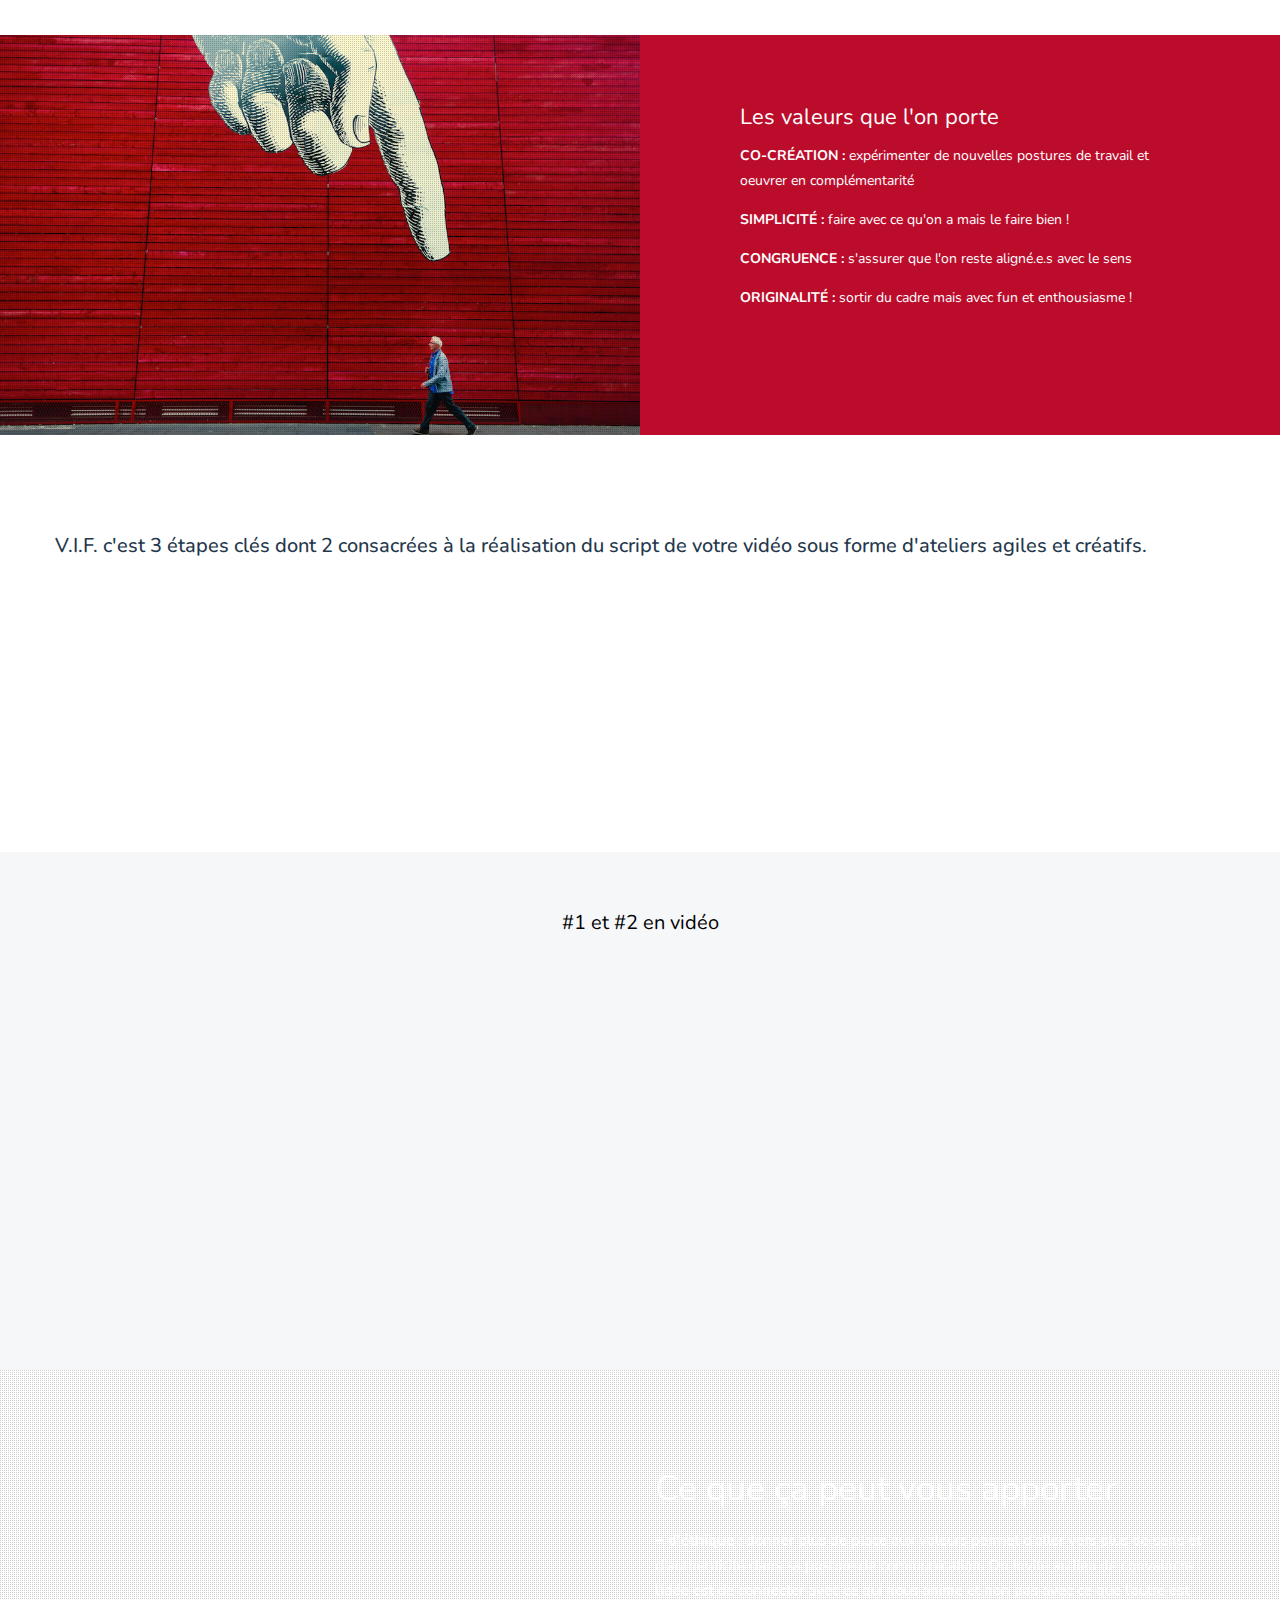
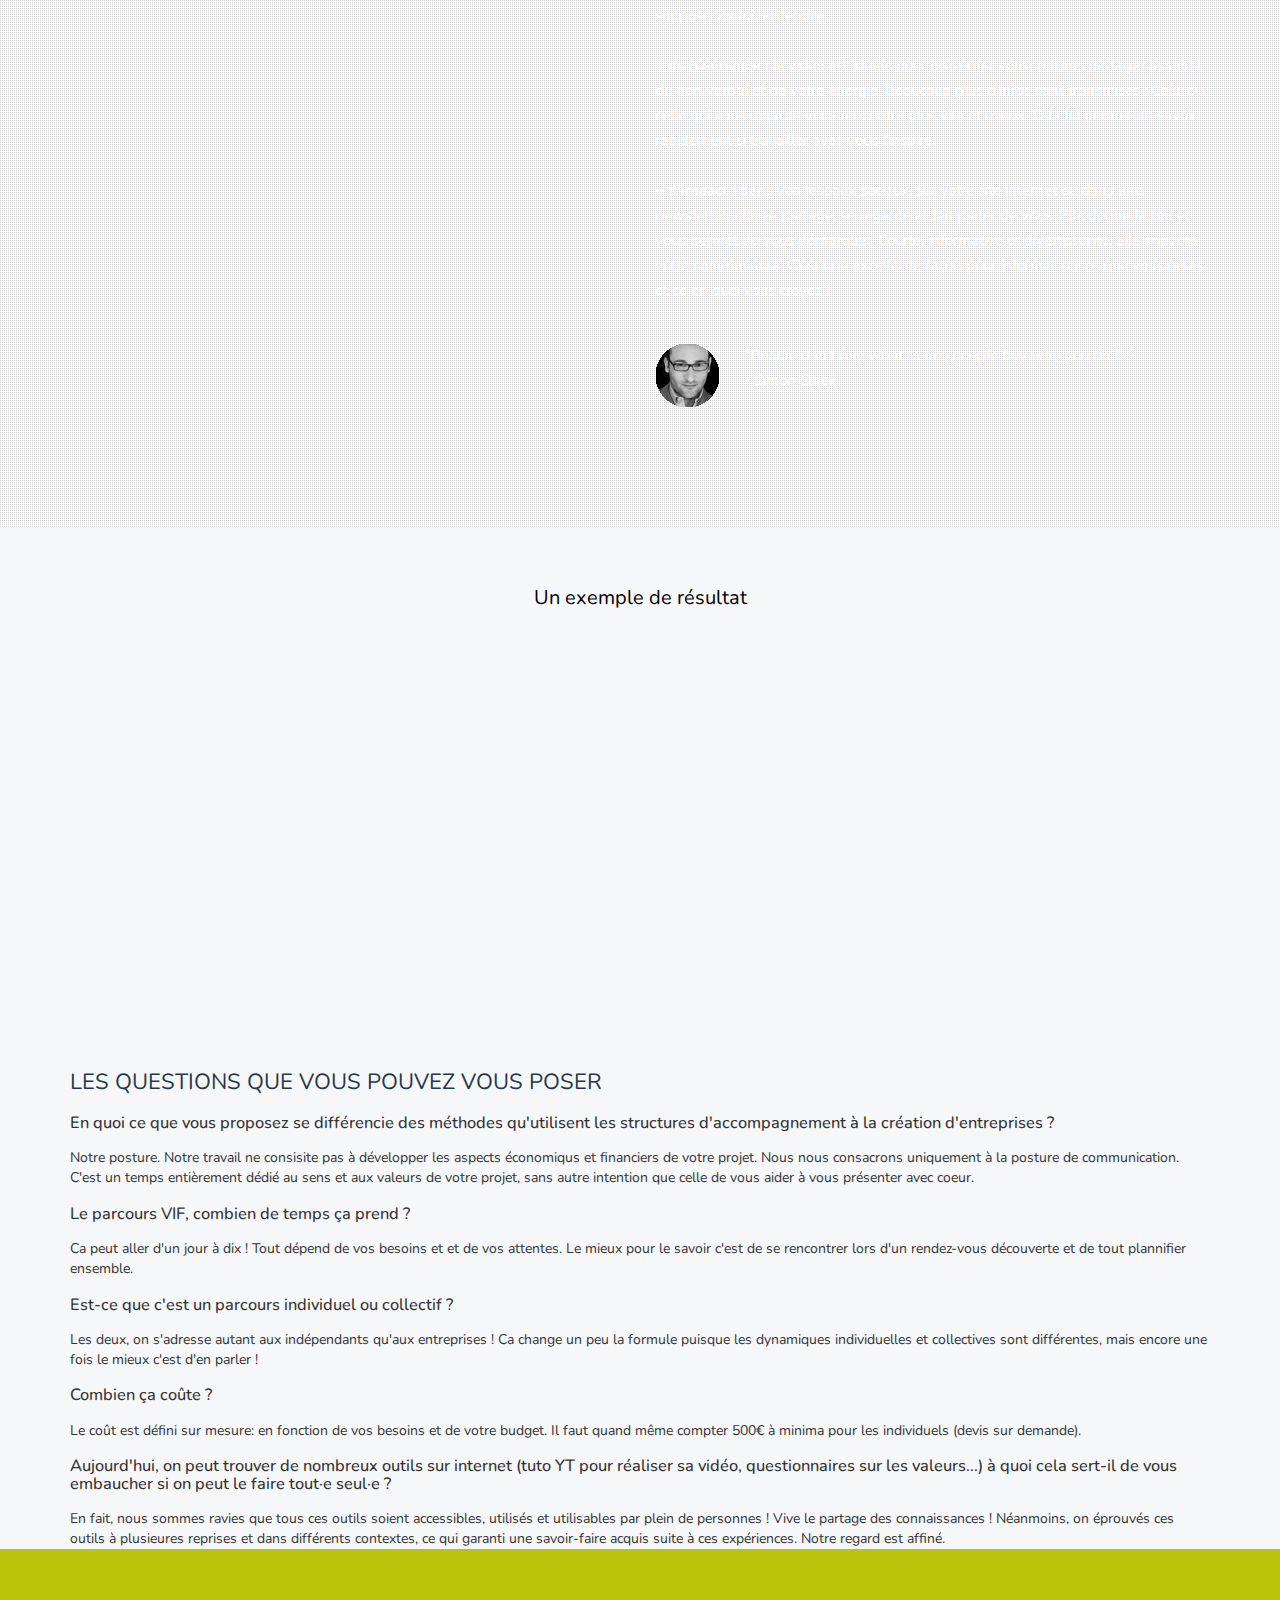
==== commit ec06a4ad: "modif ashtag" ====
--- a/index.html
+++ b/index.html
@@ -54,9 +54,9 @@
 						<div class="col-md-12">
 							<h1 class="animated fadeInDown"> V.I.F - "Valeurs In First"</h1>
 							<h1 class="animated fadeInDown">Un parcours en présentiel pour construire une vidéo de communication professionnelle, connectée aux valeurs fondatrices de votre projet.</br></h1>
-						<br><h1 class="animated fadeInDown">#entrepreneuriatsocial</h2></br>
-						<br><h1 class="animated fadeInDown">#economiesocialetsolidaire</h2></br> 
-						<br><h1 class="animated fadeInDown">#entrepreneuriatduchangement</h2></br>
+						<h2 class="animated fadeInDown">#entrepreneuriatsocial</h2>
+						<h2 class="animated fadeInDown">#economiesocialetsolidaire</h2>
+						<h2 class="animated fadeInDown">#entrepreneuriatduchangement</h2>
 						</div>
 					</div>
 				</div>
@@ -80,7 +80,7 @@
 				<div class="row">
 					<div class="col-md-12">
 						<p>Nous sommes une réalisatrice de vidéos et une accélératrice de projets qui avons décidé de vous embarquer pour une aventure humaine et professionnelle originale.
-							Nous sommes deux jeunes femmes aux activités professionnelles complémentaires et nous souhaitons proposer à celles et ceux qui souhaitent entreprendre autrement, un outil de communication singulier pour se différencier.</p>
+						Nous sommes deux jeunes femmes aux activités professionnelles complémentaires et nous souhaitons proposer à celles et ceux qui souhaitent entreprendre autrement, un outil de communication singulier pour se différencier.</p>
 
 						<div class="row bios">
 							<div class="col-md-6">
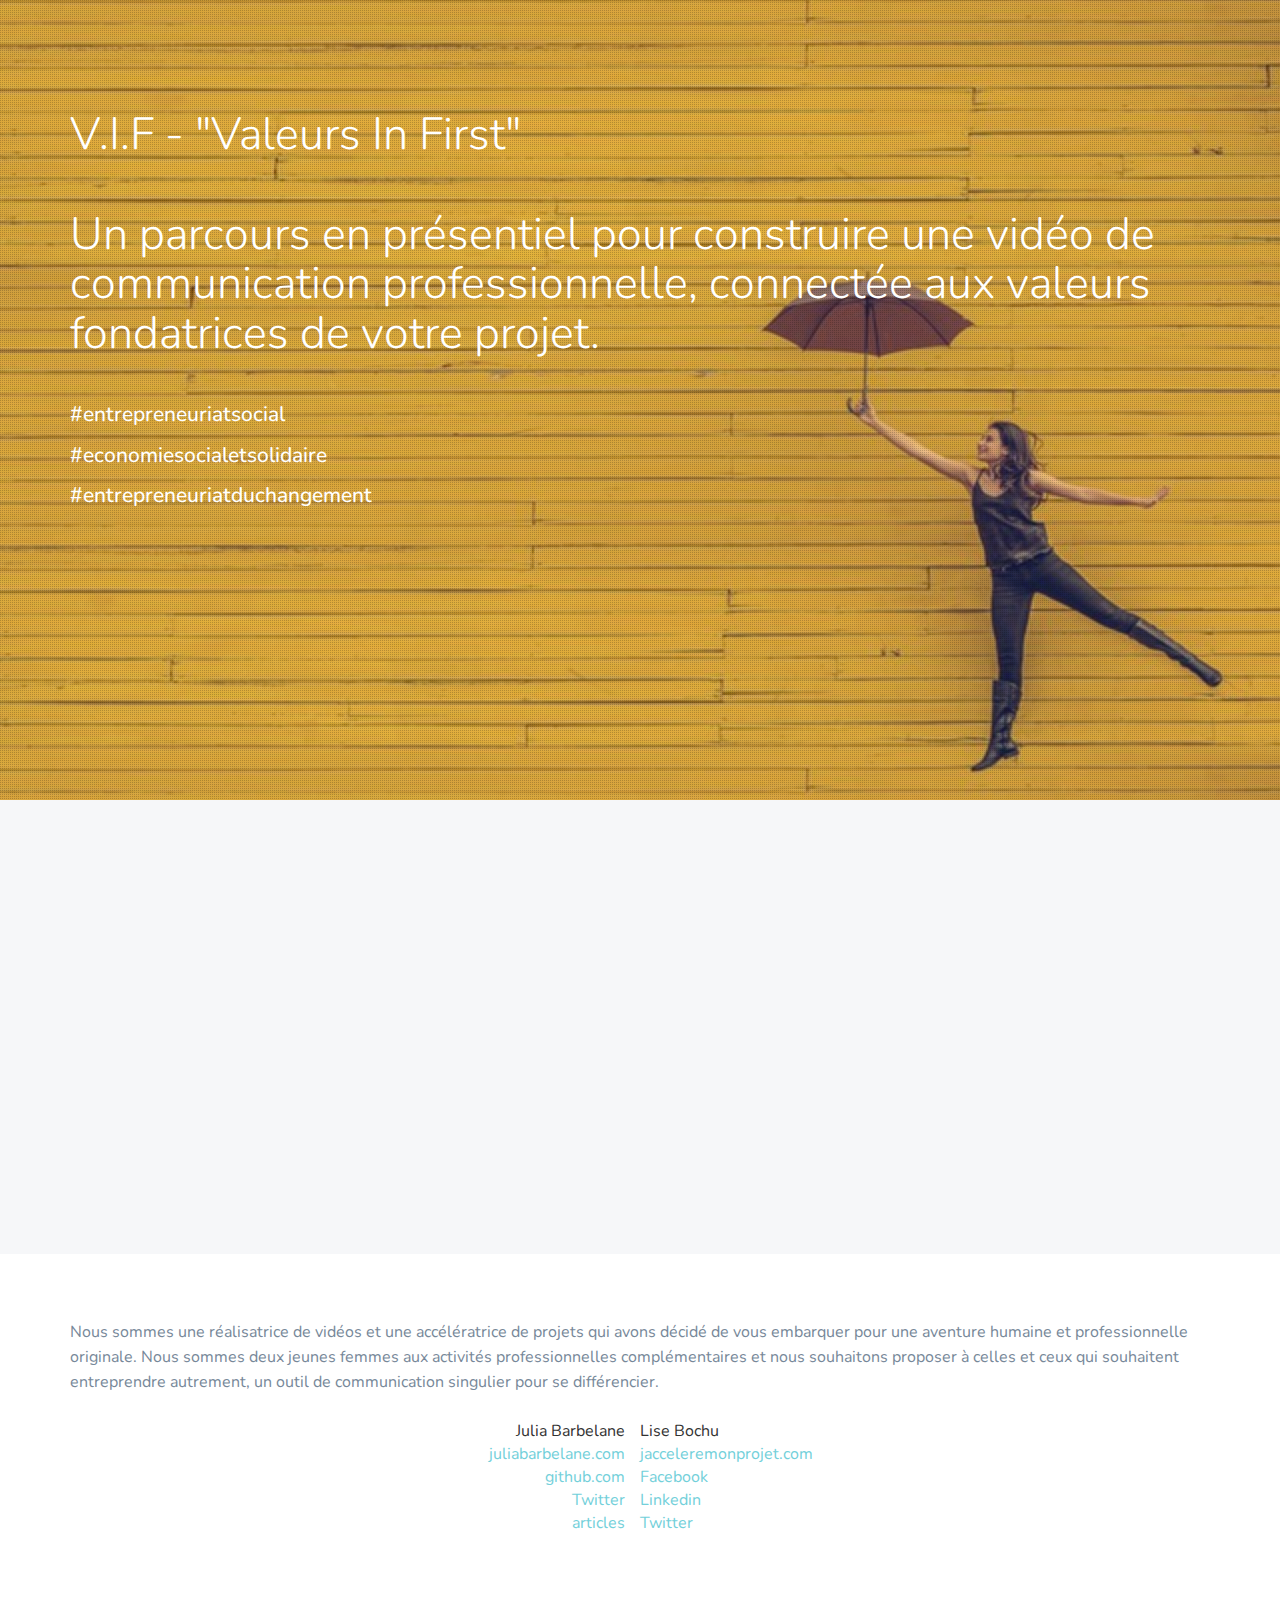
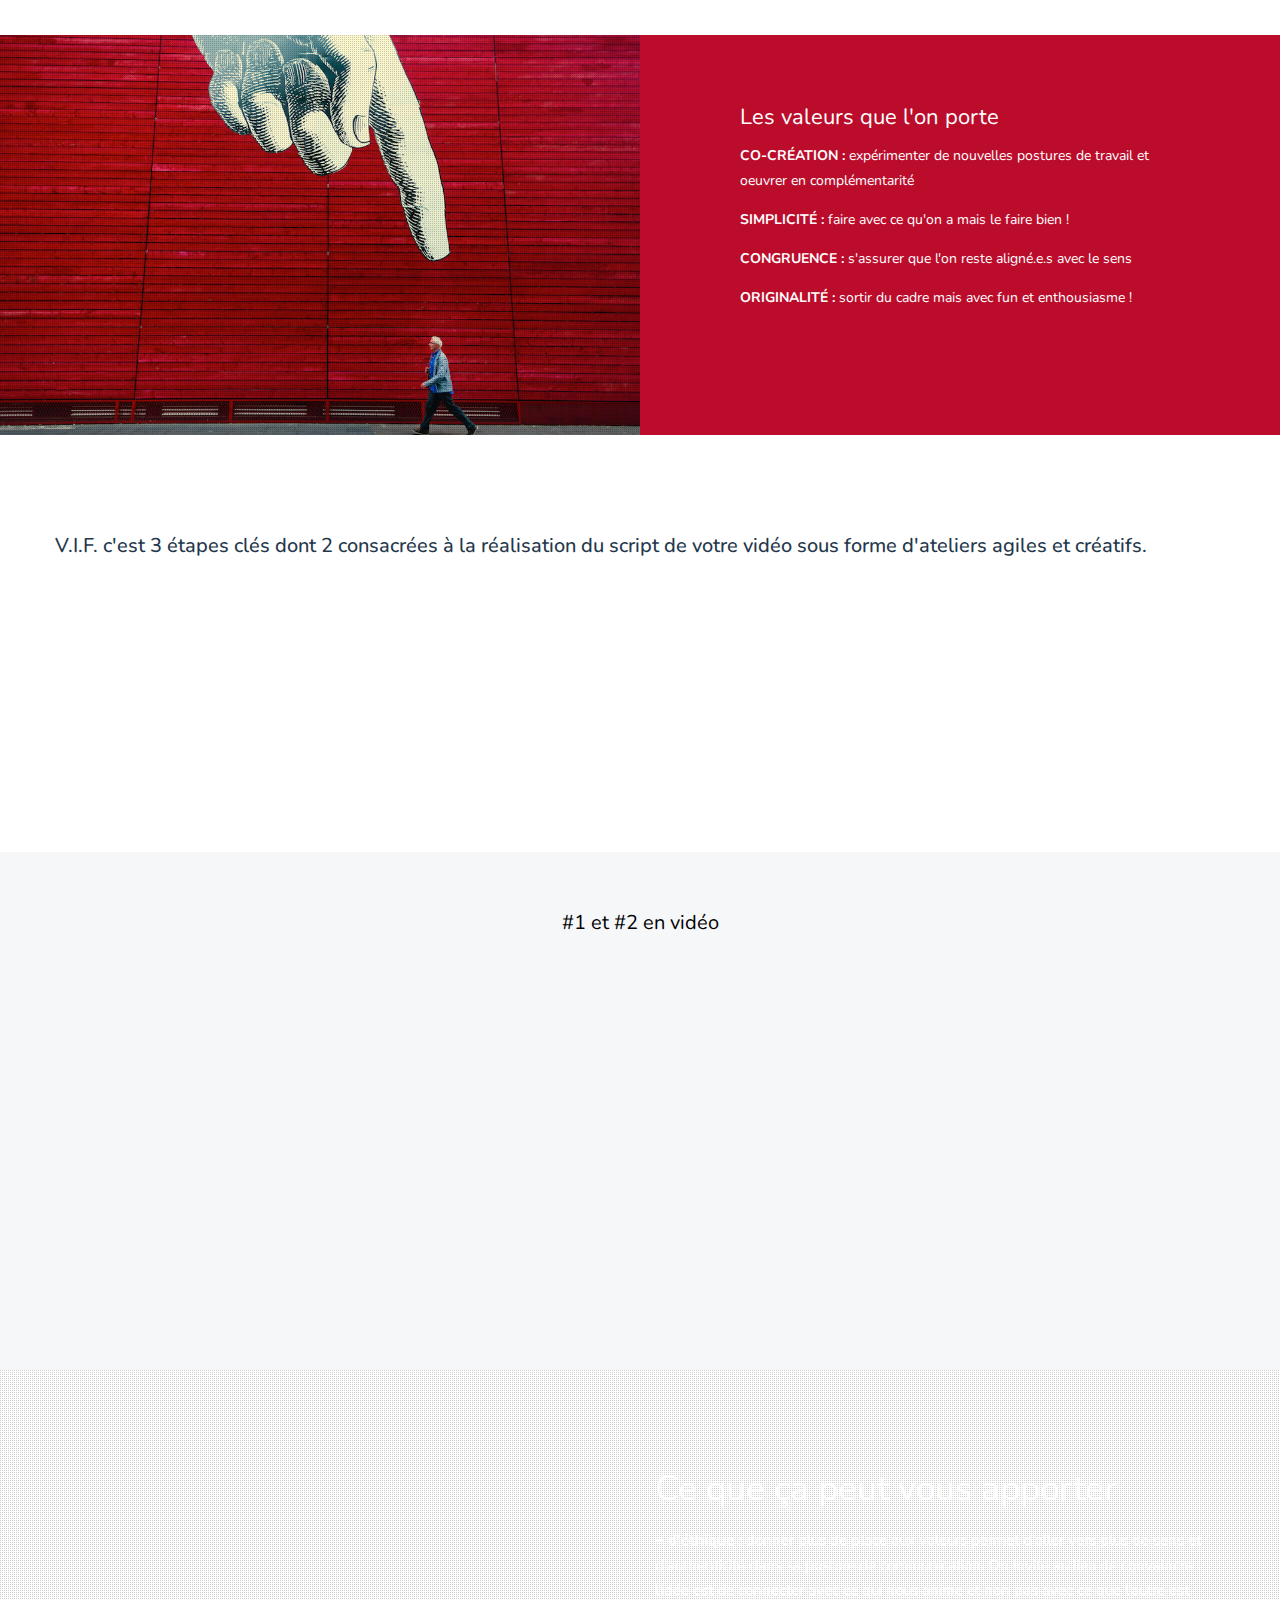
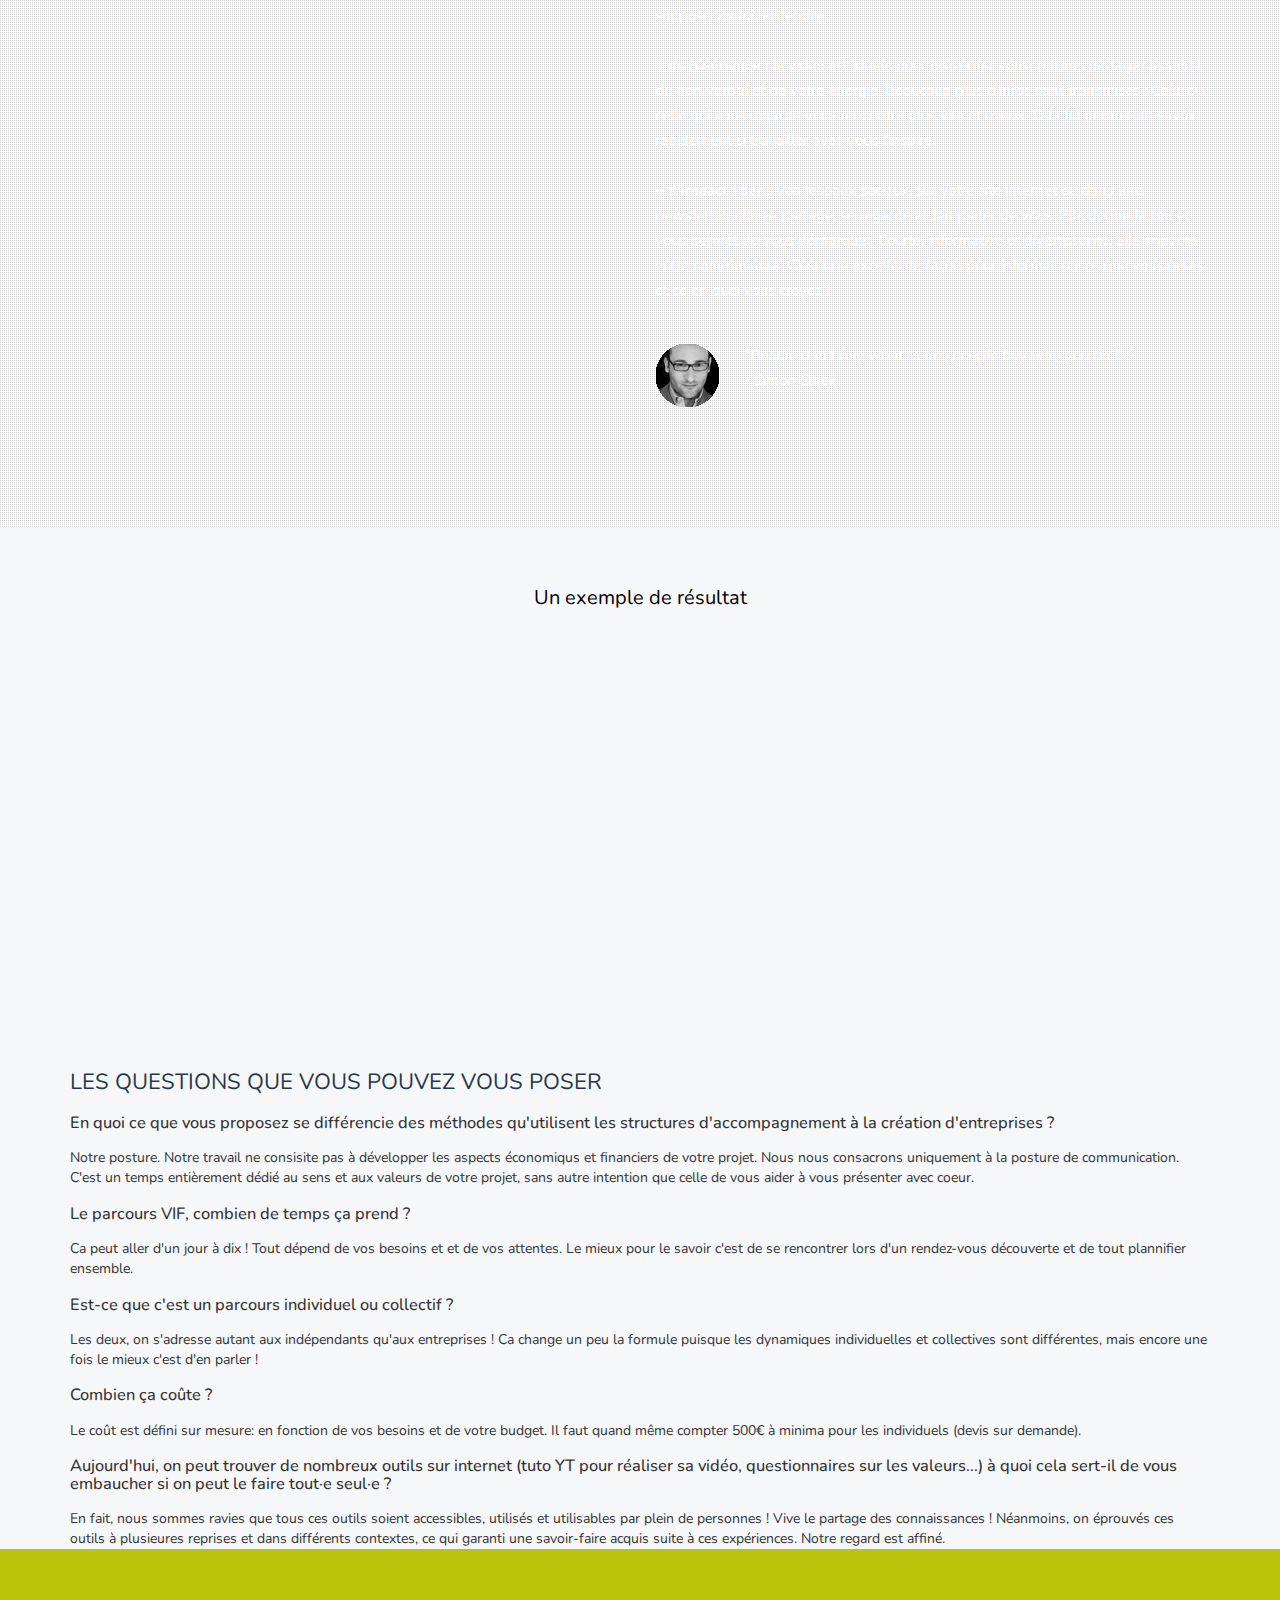
==== commit 6f4ddadc: "modif mail" ====
--- a/index.html
+++ b/index.html
@@ -332,9 +332,9 @@
 			<div class="container">
 				<div class="row">
 					<div class="col-md-12 text-center wp4">
-						<h1>Nous contacter pour un rdv découverte d'une heure, non facturé. </h1>
+						<h1>Nous contacter sur contact@valeursinfirst.com pour un rdv découverte d'une heure, non facturé. </h1>
 						<h2> Autour d'un café (ou d'une bière...) pour savoir si V.I.F est fait pour vous !</h2>
-						<a class="download-btn">contact@valeursinfirst.com<i class="fa fa-download"></i></a>
+				
 					</div>
 				</div>
 			</div>
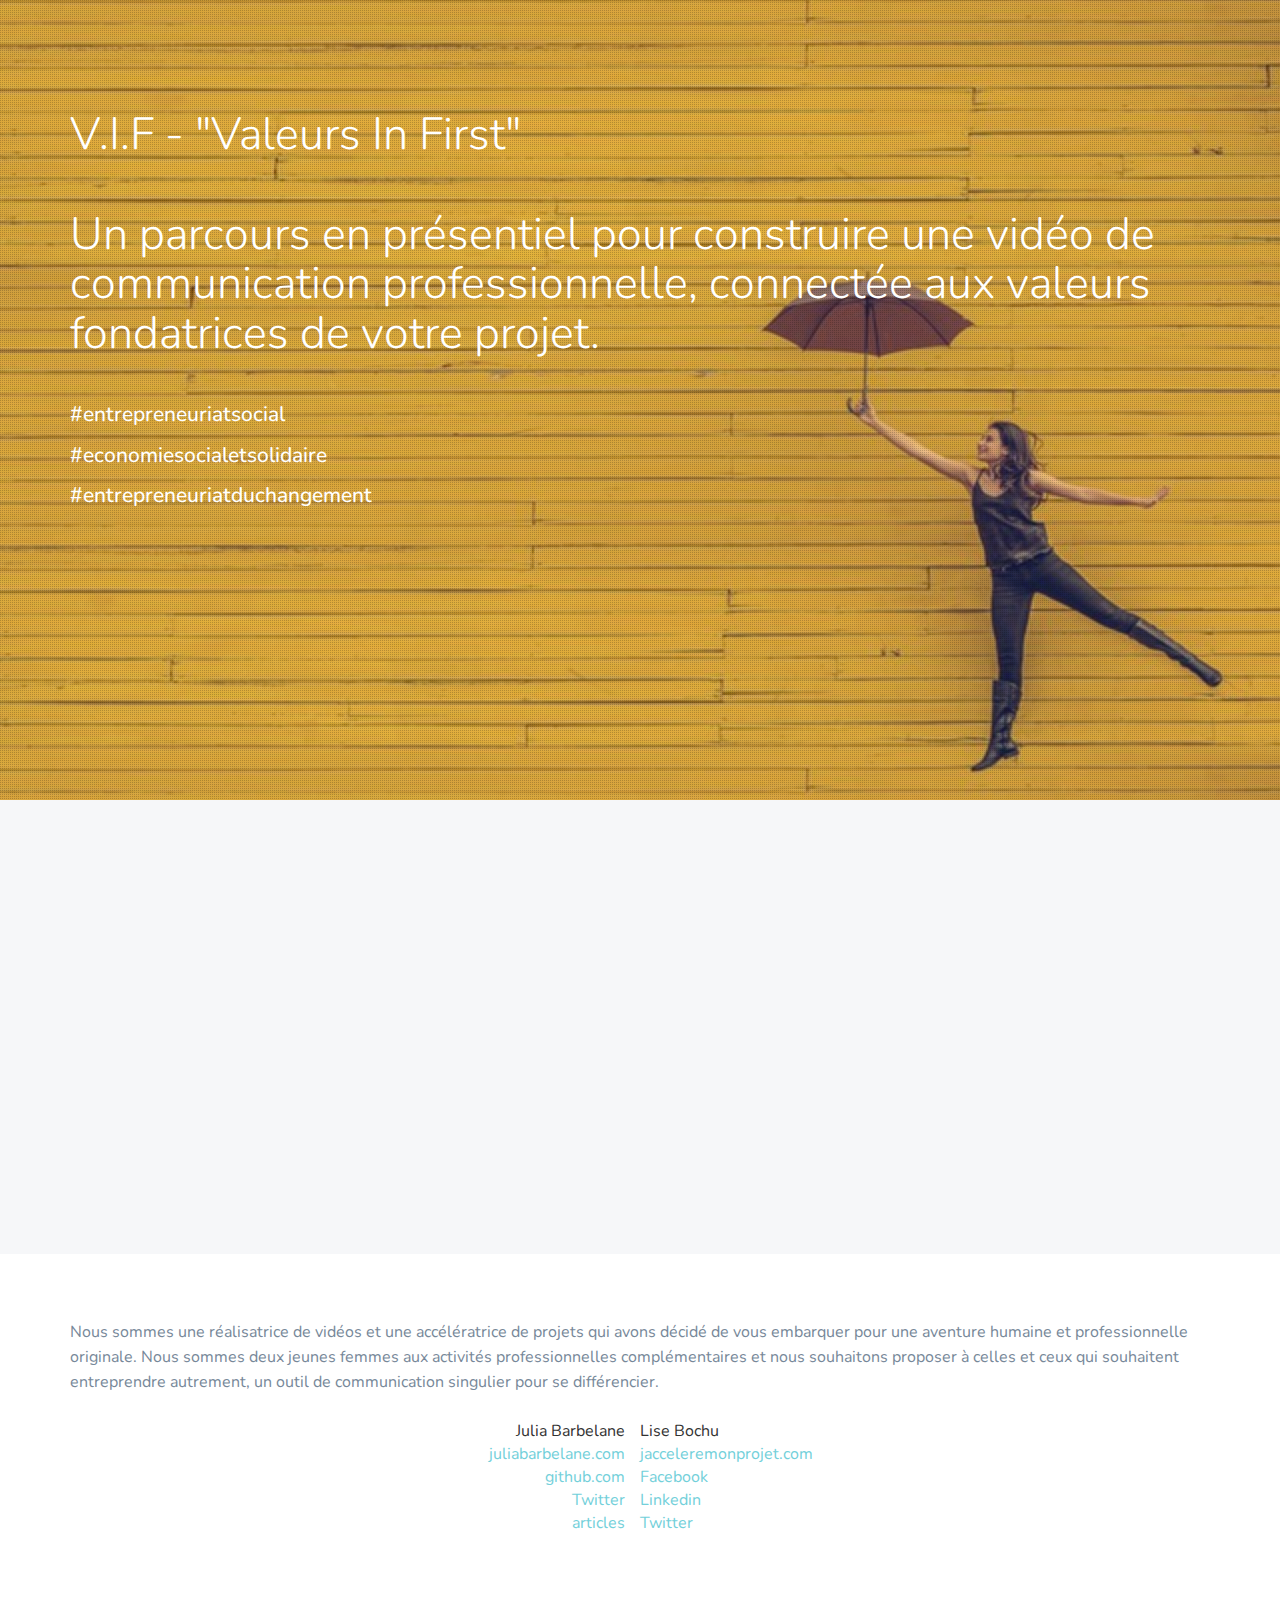
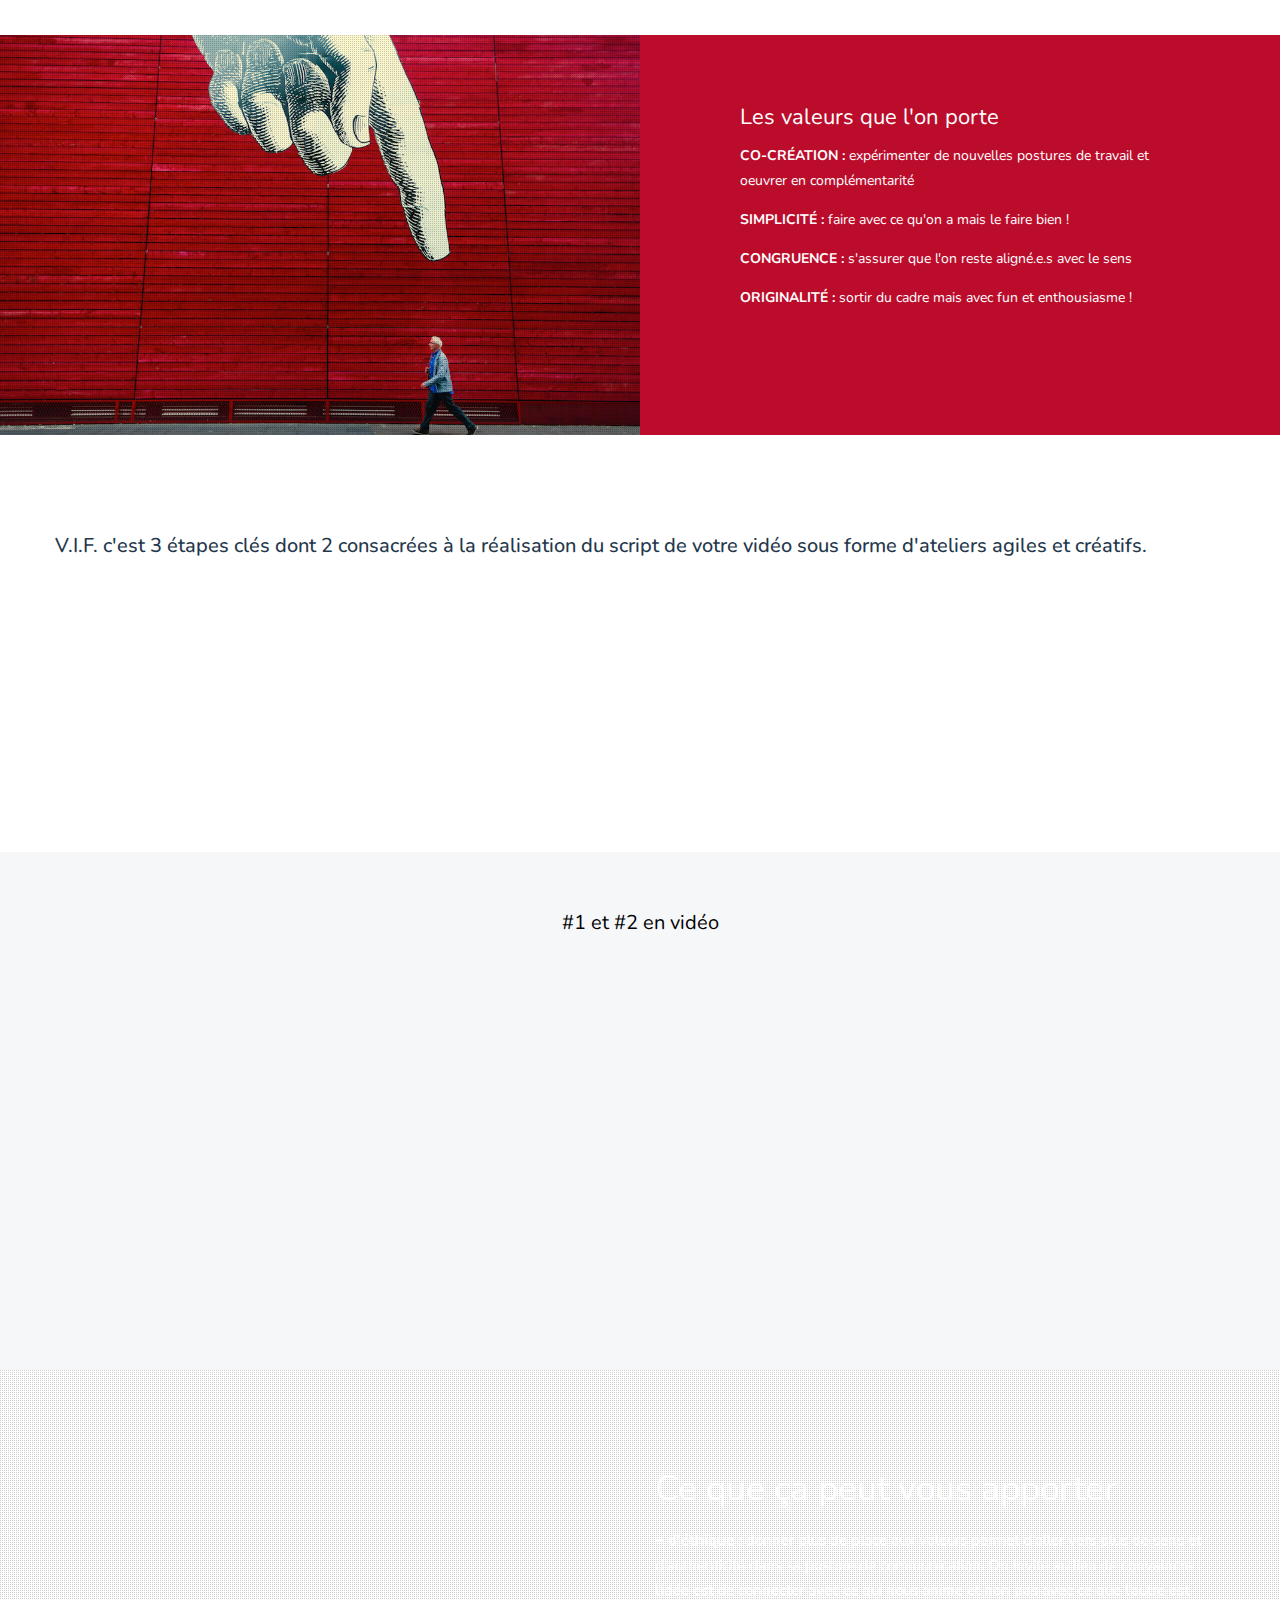
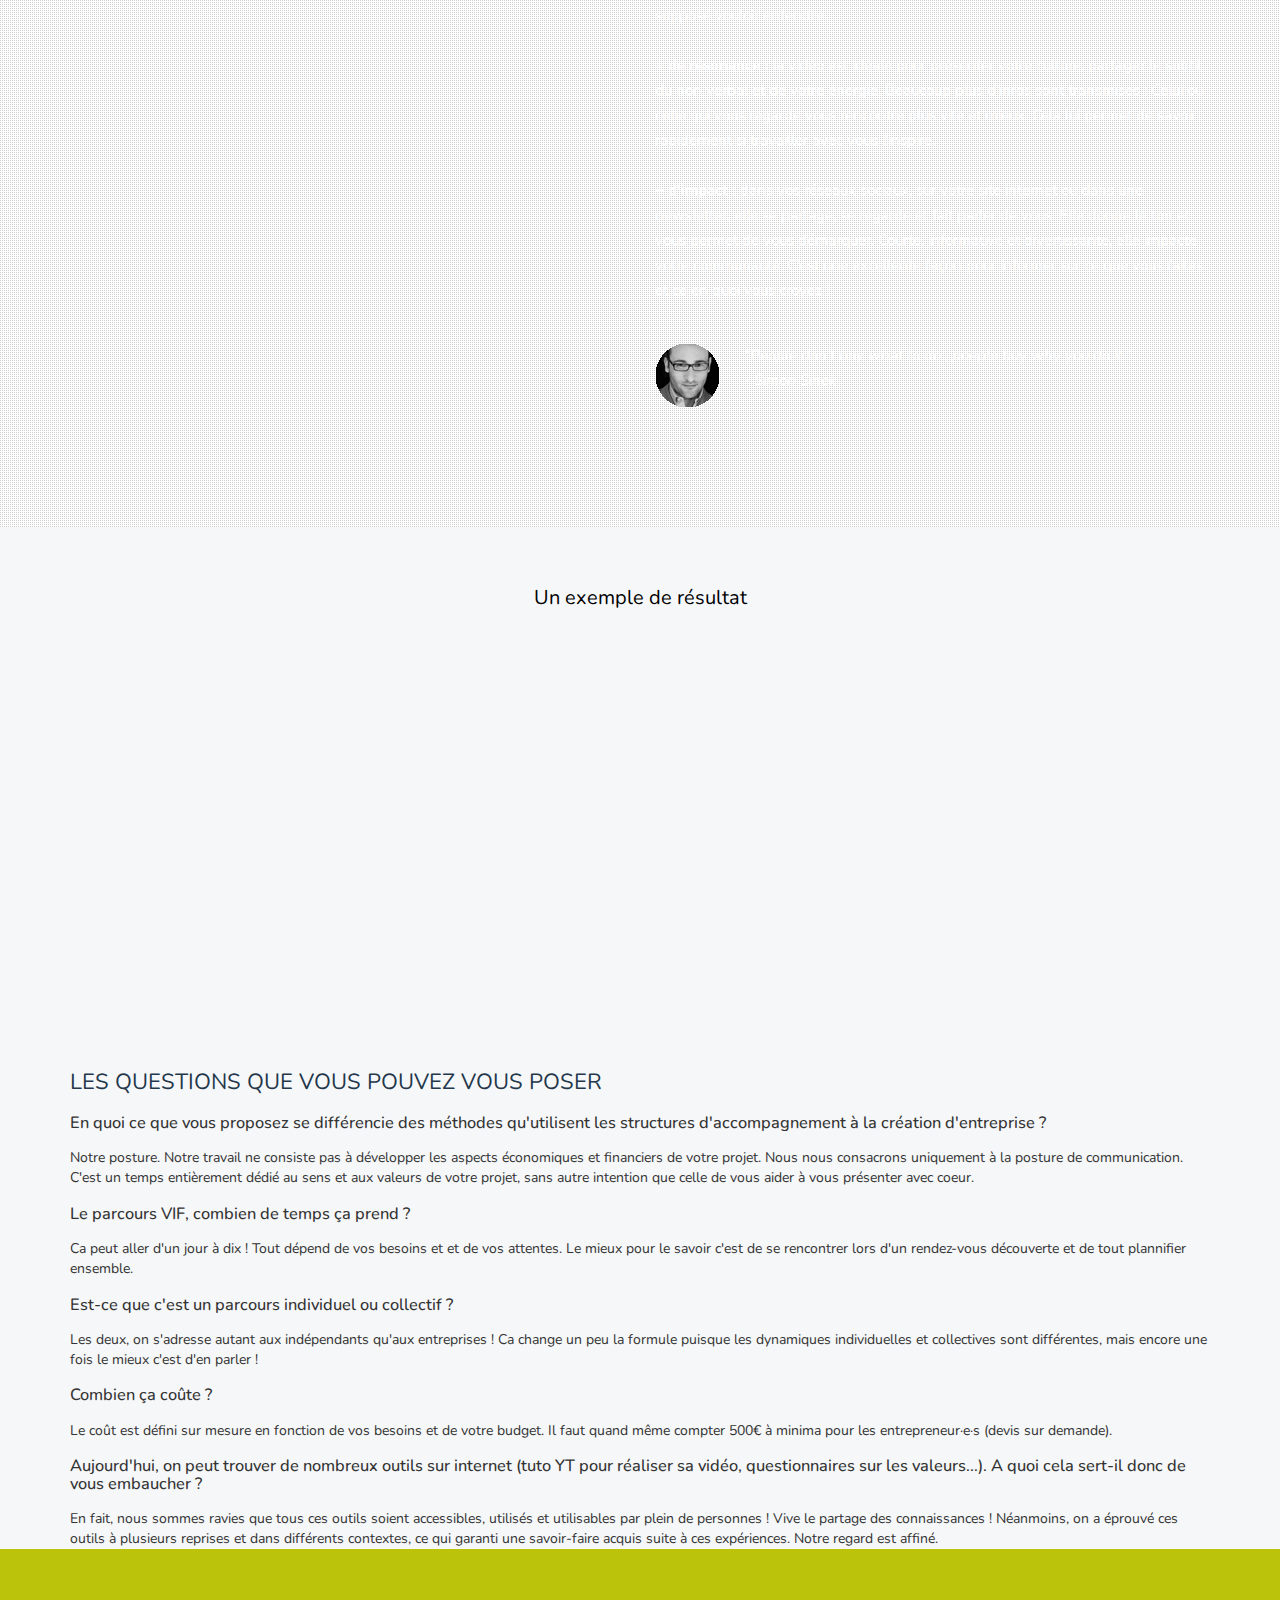
==== commit 89f61734: "modification mail" ====
--- a/index.html
+++ b/index.html
@@ -226,17 +226,17 @@
 				<div class="row">
 					<div class="col-md-12">
 						<h1>LES QUESTIONS QUE VOUS POUVEZ VOUS POSER</h1>
-							<h3>En quoi ce que vous proposez se différencie des méthodes qu'utilisent les structures d'accompagnement à la création d'entreprises ?</h3>
-								Notre posture. Notre travail ne consisite pas à développer les aspects économiqus et financiers de votre projet. Nous nous consacrons uniquement à la posture de communication. C'est un temps entièrement dédié au sens et aux valeurs de votre projet, sans autre intention que celle de vous aider à vous présenter avec coeur.
+							<h3>En quoi ce que vous proposez se différencie des méthodes qu'utilisent les structures d'accompagnement à la création d'entreprise ?</h3>
+								Notre posture. Notre travail ne consiste pas à développer les aspects économiques et financiers de votre projet. Nous nous consacrons uniquement à la posture de communication. C'est un temps entièrement dédié au sens et aux valeurs de votre projet, sans autre intention que celle de vous aider à vous présenter avec coeur.
 							<h3>Le parcours VIF, combien de temps ça prend ?</h3>
 								Ca peut aller d'un jour à dix ! Tout dépend de vos besoins et et de vos attentes. Le mieux pour le savoir c'est de se rencontrer lors d'un rendez-vous découverte et de tout plannifier ensemble.
 							<h3>Est-ce que c'est un parcours individuel ou collectif ?</h3>
 							    	Les deux, on s'adresse autant aux indépendants qu'aux entreprises ! Ca change un peu la formule puisque les dynamiques individuelles et collectives sont différentes, mais encore une fois le mieux c'est d'en parler !
 							<h3>Combien ça coûte ?</h3>
-								Le coût est défini sur mesure: en fonction de vos besoins et de votre budget. Il faut quand même compter 500€ à minima pour les individuels (devis sur demande).
-							<h3>Aujourd'hui, on peut trouver de nombreux outils sur internet (tuto YT pour réaliser sa vidéo, questionnaires sur les valeurs...) à quoi cela sert-il de vous embaucher si on peut le faire tout·e seul·e ?</h3>
+								Le coût est défini sur mesure en fonction de vos besoins et de votre budget. Il faut quand même compter 500€ à minima pour les entrepreneur·e·s (devis sur demande).
+							<h3>Aujourd'hui, on peut trouver de nombreux outils sur internet (tuto YT pour réaliser sa vidéo, questionnaires sur les valeurs...). A quoi cela sert-il donc de vous embaucher ?</h3>
 								En fait, nous sommes ravies que tous ces outils soient accessibles, utilisés et utilisables par plein de personnes ! Vive le partage des connaissances !
-								Néanmoins, on éprouvés ces outils à plusieures reprises et dans différents contextes, ce qui garanti une savoir-faire acquis suite à ces expériences. Notre regard est affiné.
+								Néanmoins, on a éprouvé ces outils à plusieurs reprises et dans différents contextes, ce qui garanti une savoir-faire acquis suite à ces expériences. Notre regard est affiné.
 					</div>
 				</div>
 			</div>
@@ -332,7 +332,8 @@
 			<div class="container">
 				<div class="row">
 					<div class="col-md-12 text-center wp4">
-						<h1>Nous contacter sur contact@valeursinfirst.com pour un rdv découverte d'une heure, non facturé. </h1>
+						<h1>Nous contacter sur pour un rdv découverte d'une heure, non facturé. </h1>
+						<h1>contact@valeursinfirst.com</h1>
 						<h2> Autour d'un café (ou d'une bière...) pour savoir si V.I.F est fait pour vous !</h2>
 				
 					</div>
